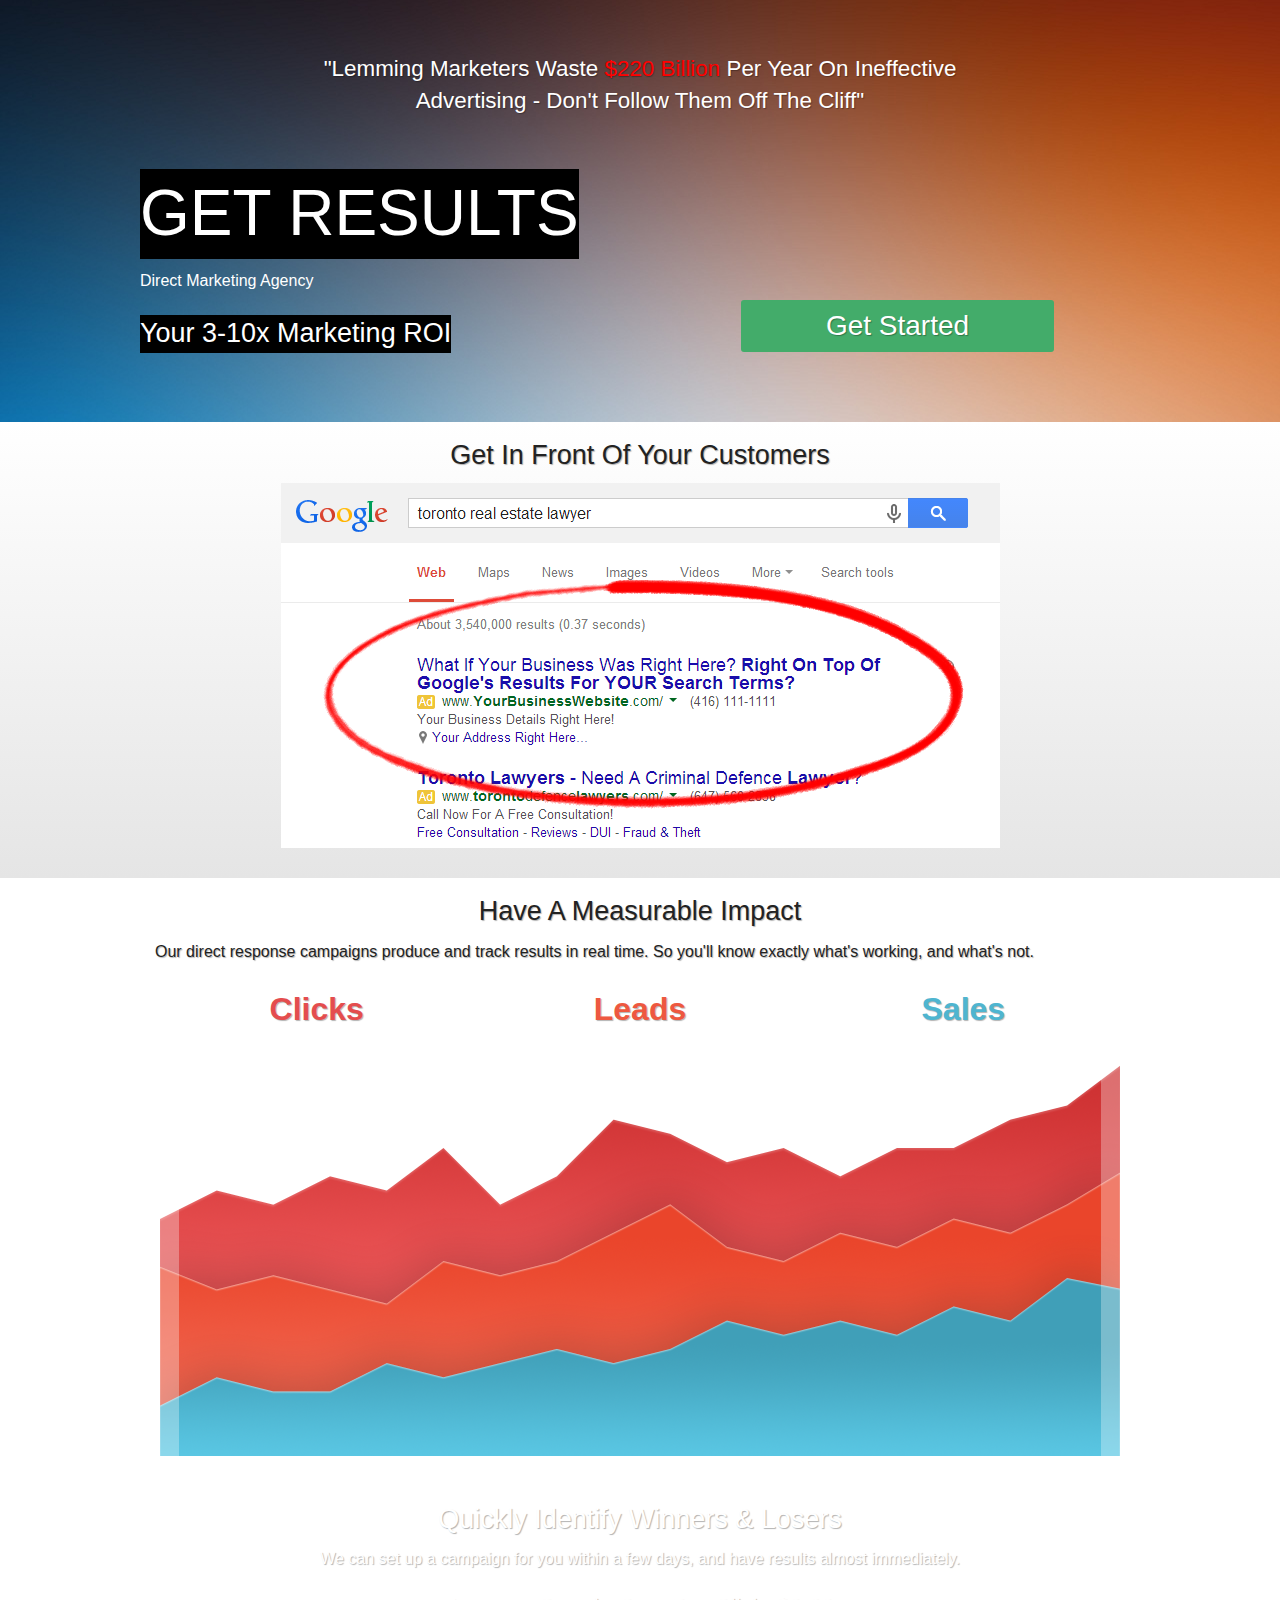
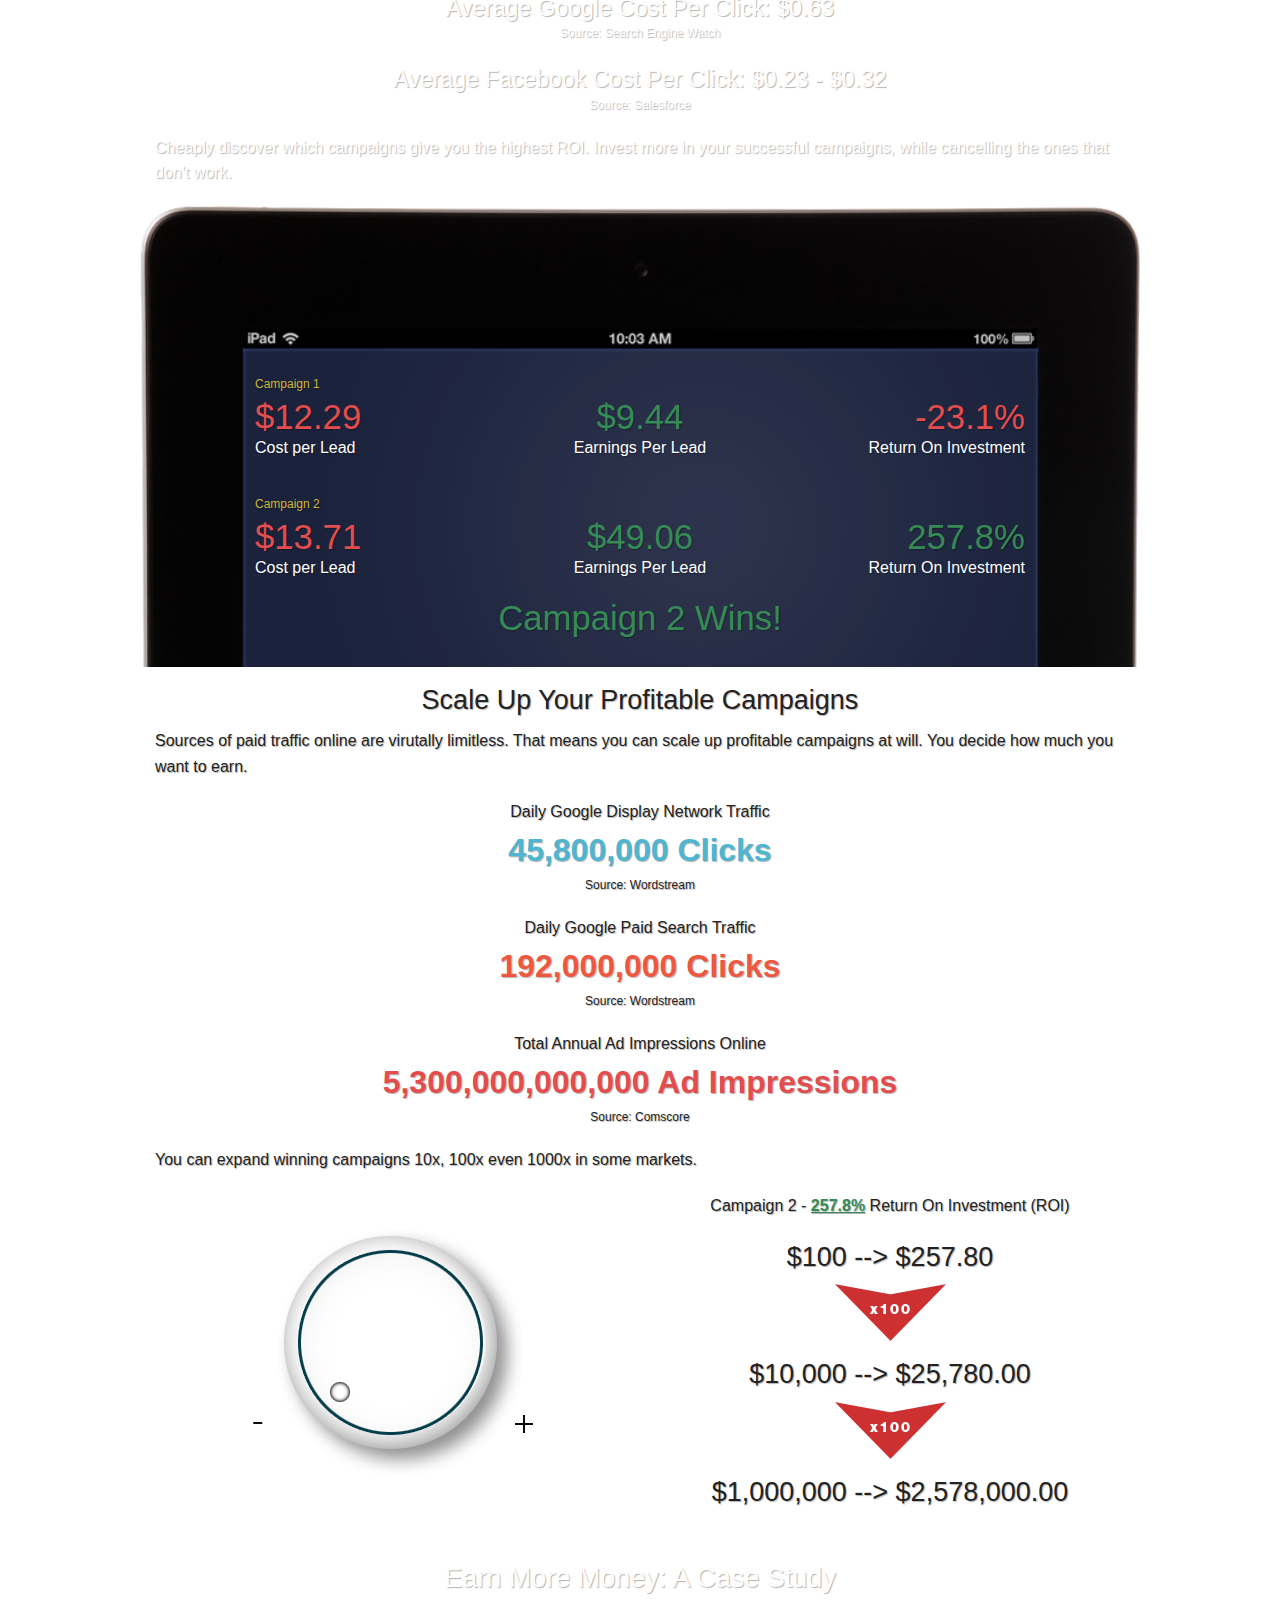
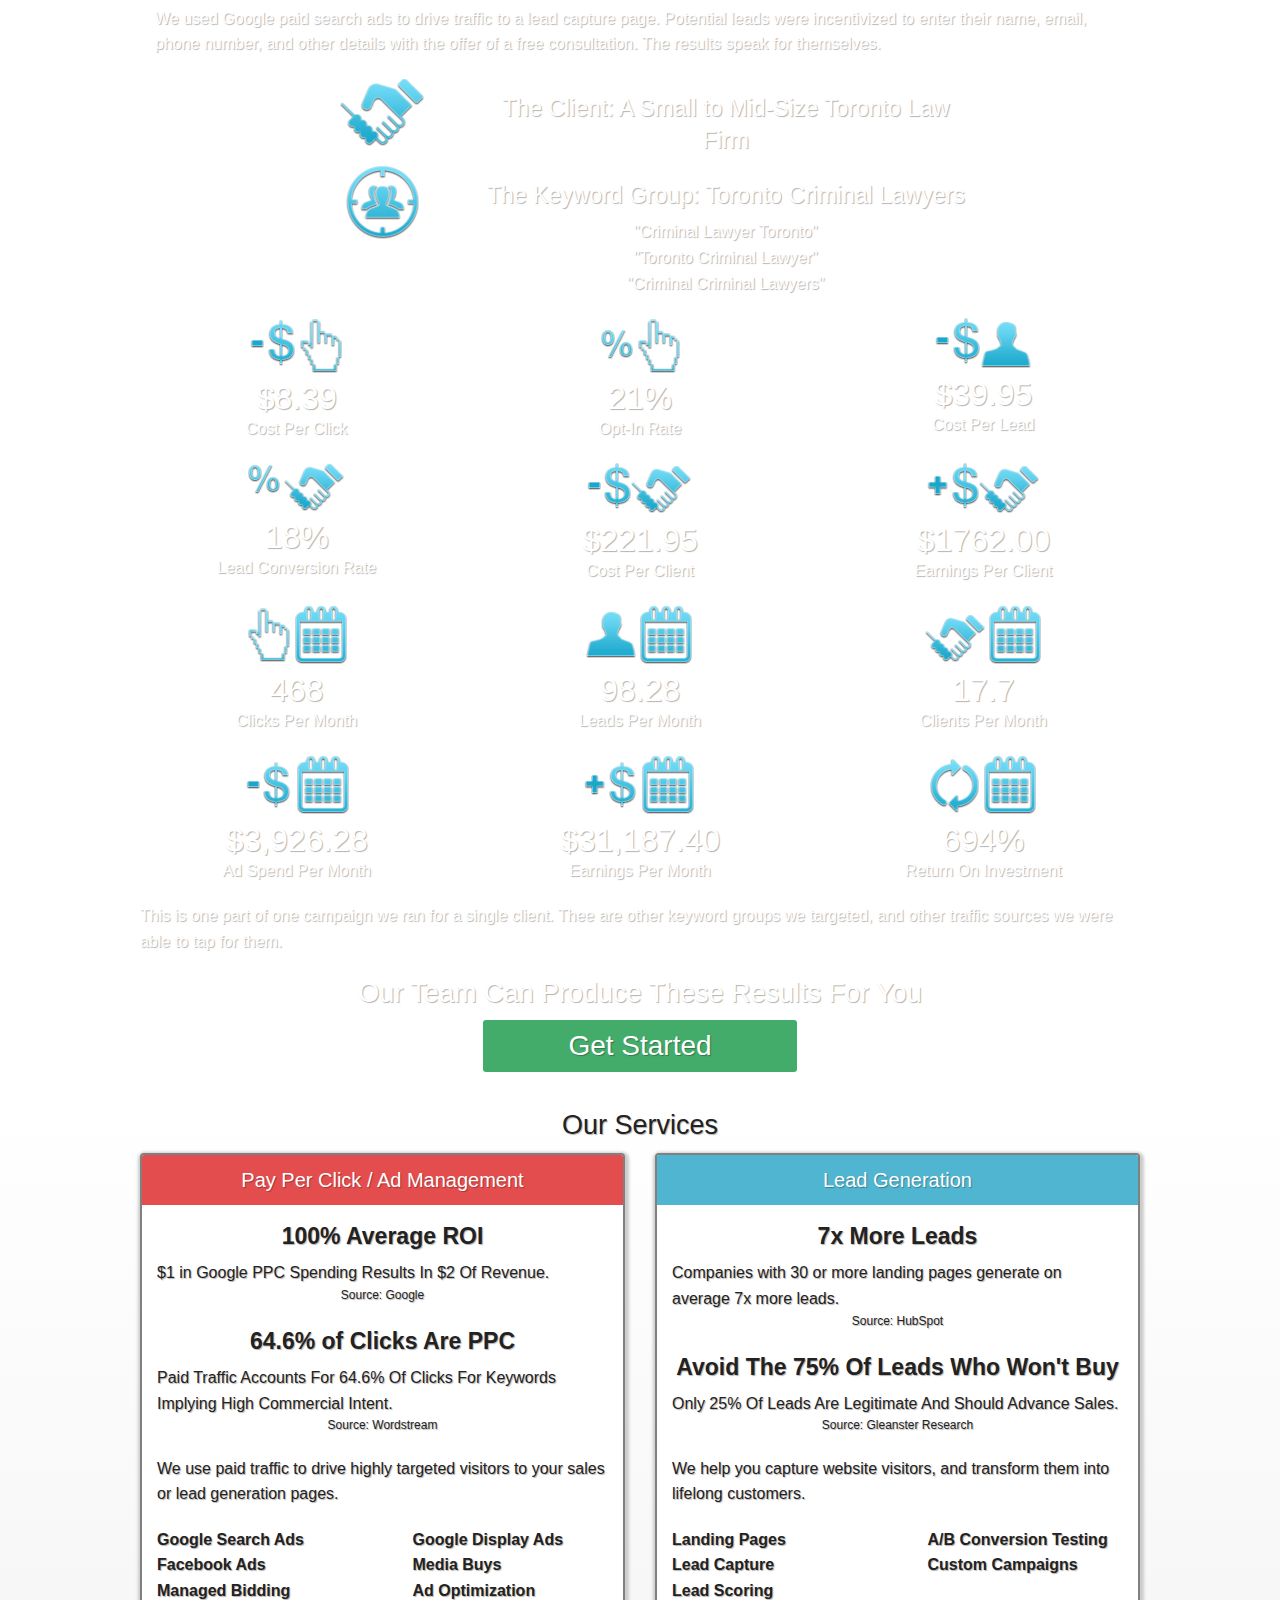
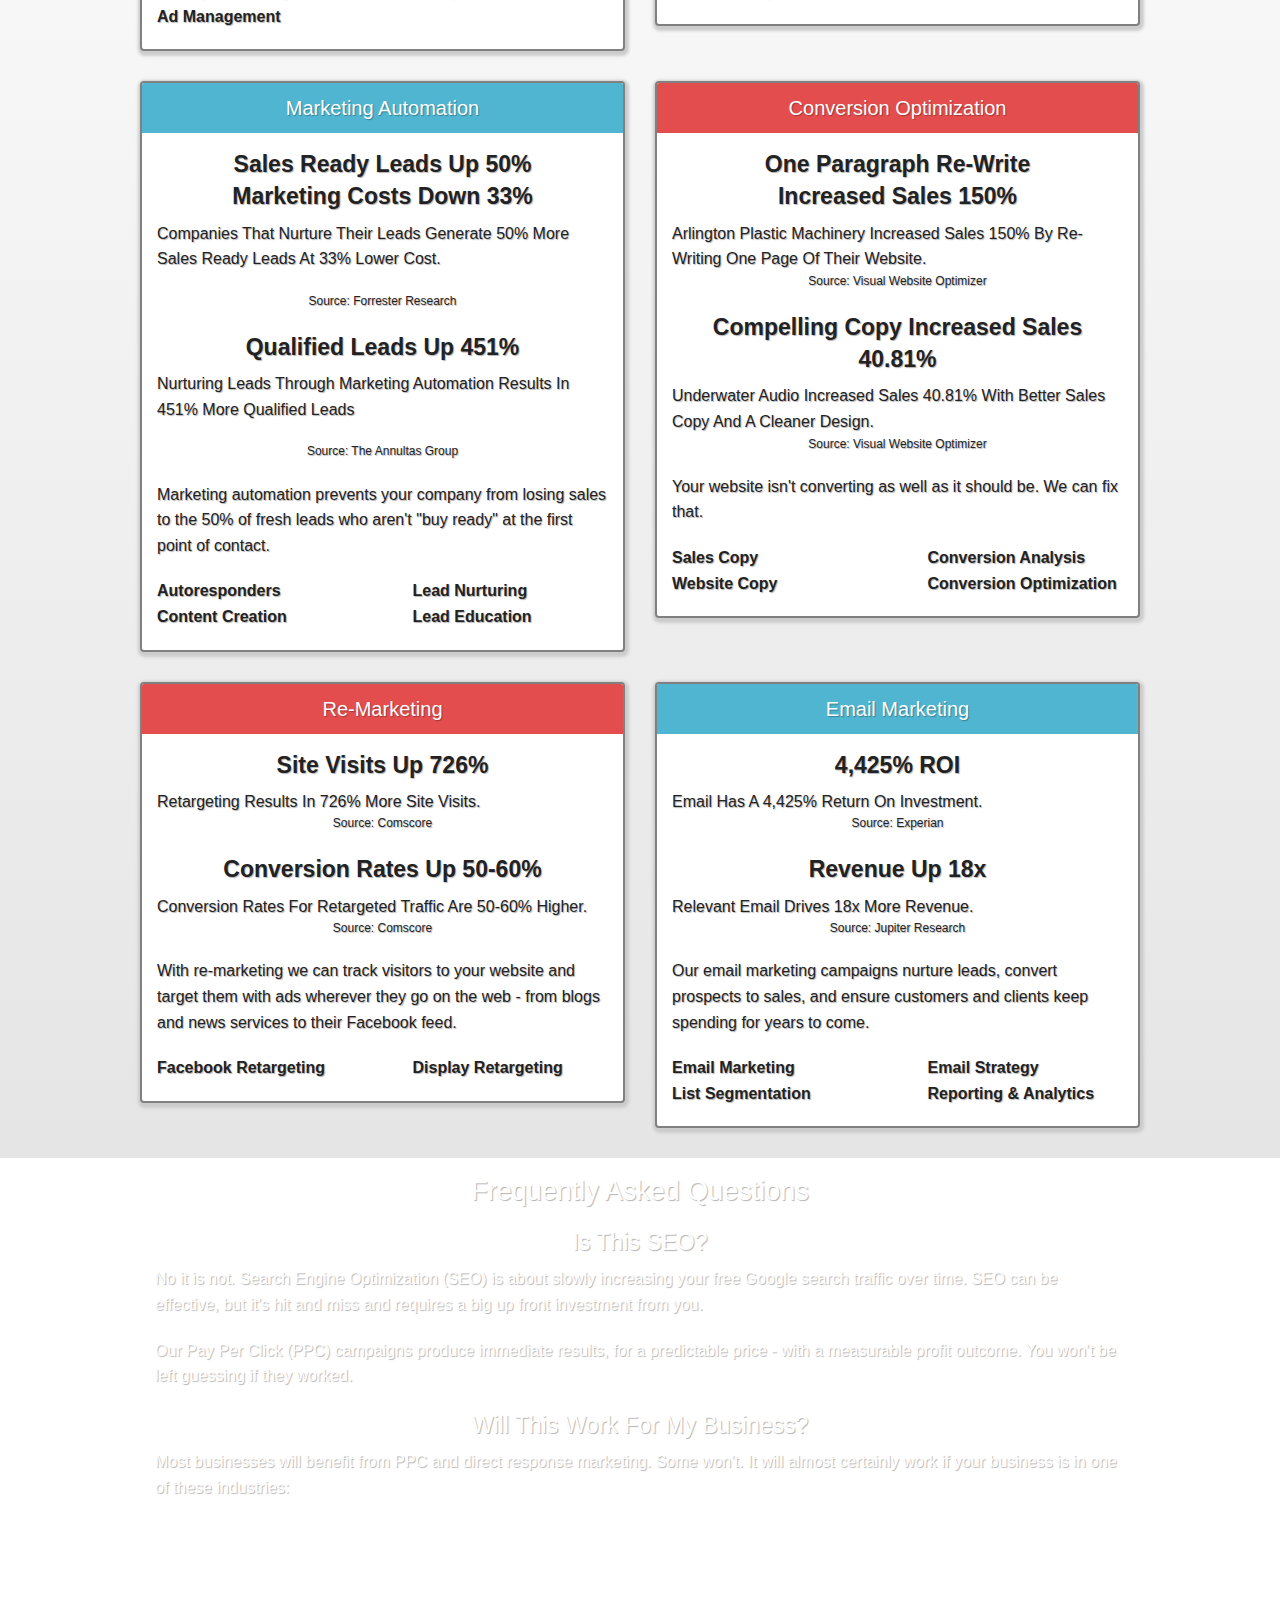
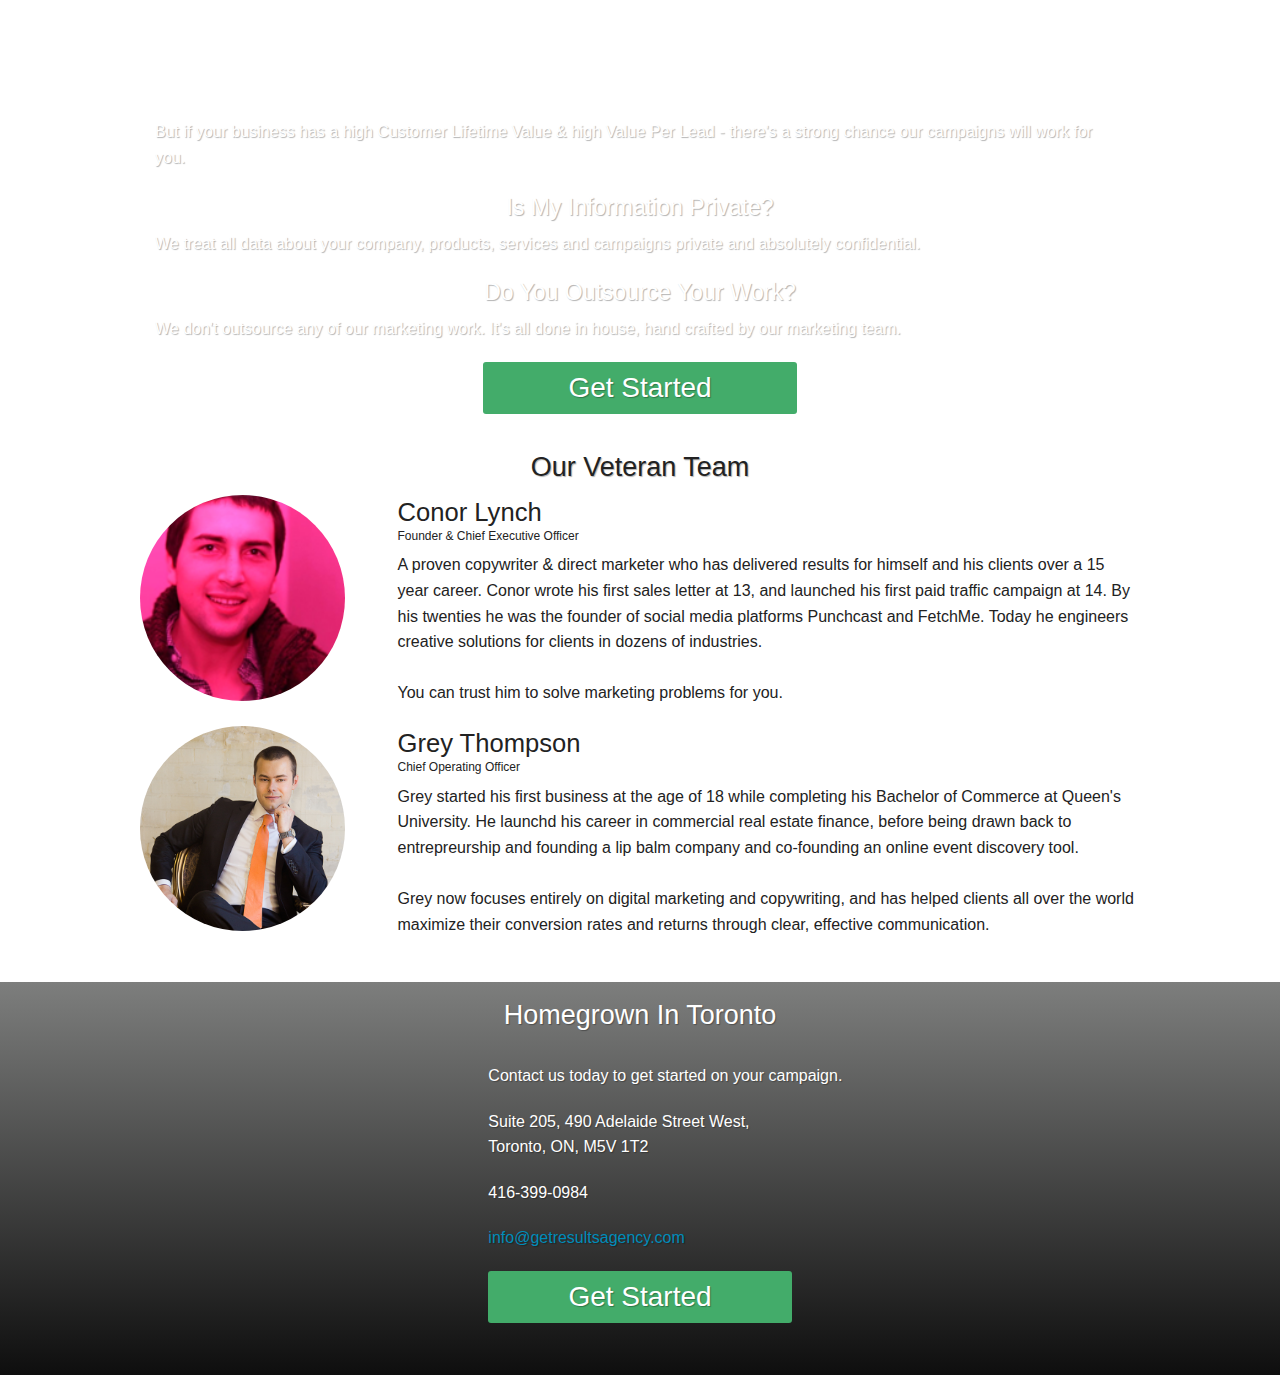
==== index.html @ 1b72493b "Removal of unneeded img files and minor styling" ====
<!DOCTYPE html>
<!--[if IE 9]><html class="lt-ie10" lang="en" > <![endif]-->
<html class="no-js" lang="en" >

<head>
  <meta charset="utf-8">
  <meta name="viewport" content="width=device-width, initial-scale=1.0">
  <title>Direct Marketing Agency | Get Results</title>

  <link rel="stylesheet" href="css/normalize.css">
  <link rel="stylesheet" href="css/foundation.css">
  <link rel="stylesheet" href="css/app.css">

  <script src="js/vendor/modernizr.js"></script>

</head>
<body>

  <!-- Header Start -->
  <header id="header-bg">

    <div class="row">
      <div class="row">
        <div class="medium-9 medium-centered columns">
          <h5 class="text-center white-copy pre-head-copy">"Lemming Marketers Waste <span class="header-highlight">$220 Billion</span> Per Year On Ineffective Advertising - Don't Follow Them Off The Cliff"</h5>
        </div>
      </div>
      <div class="row">
        <div class="medium-12 columns">
          <h1 class="head-title white-copy">GET RESULTS</h1>
        </div>
      </div>
      <div class="row">
        <div class="medium-12 columns">
          <h6 class="white-copy">Direct Marketing Agency</h6>
        </div>
      </div>
      <div class="row">
        <div class="medium-5 small-centered medium-uncentered columns">
          <h3 class="head-subtitle">Your 3-10x Marketing ROI</h3>
        </div>
        <div class="medium-4 medium-offset-2 columns end">
          <a href="#" class="button success radius expand" id="gs-button"<>Get Started</a>
        </div>
      </div>
    </div>

  </header>
  <!-- Header END -->

  <!-- Get In Front Section Start -->
  <section id="in-front-bg">
    <div class="row"
      <div class="medium-12 columns">
        <div class="row">
          <div class="medium-12 columns">
            <h3 class="text-center">Get In Front Of Your Customers</h3>
          </div>
        </div>
        <div class="row">
          <div class="small-11 medium-12 small-centered columns">
            <img class="center-img" src="img/asset1.png">
          </div>
        </div>
      </div>
    </div>
  </section>
  <!-- Get In Front Section END -->

  <!-- Measurable Impact Section Start -->
  <section id="impact">
    <div class="row">
      <div class="medium-12 columns">
        <div class="row">
          <div class="medium-12 columns">
            <h3 class="text-center">Have A Measurable Impact</h3>
            <p>Our direct response campaigns produce and track results in real time. So you'll know exactly what's working, and what's not.</p>
          </div>
        </div>
        <div class="row">
          <div class="small-12 columns">
            <div class="small-4 columns">
              <p class="clicks-copy text-center">Clicks</p>
            </div>
            <div class="small-4 columns">
              <p class="leads-copy text-center">Leads</p>
            </div>
            <div class="small-4 columns">
              <p class="sales-copy text-center">Sales</p>
            </div>
          </div>
        </div>
        <div class="row">
          <div class="medium-12 columns">
            <img class="center-img" src="img/asset2.png">
          </div>
        </div>
      </div>
    </div>
  </section>
  <!-- Measurable Impact Section END -->

  <!-- Winners & Losers Section Start -->
  <section id="winners-losers">
    <div class="row">
      <div class="medium-12 columns">
        <div class="row">
          <div class="medium-12 columns">
            <h3 class="text-center white-copy">Quickly Identify Winners &amp; Losers</h3>
            <p class="text-center white-copy">We can set up a campaign for you within a few days, and have results almost immediately.</p>

            <h4 class="text-center white-copy no-bot-margin">Average Google Cost Per Click: $0.63</h4>
            <p class="text-center white-copy source">Source: Search Engine Watch</p>

            <h4 class="text-center white-copy no-bot-margin">Average Facebook Cost Per Click: $0.23 - $0.32</h4>
            <p class="text-center white-copy source">Source: Salesforce</p>

            <p class="white-copy">Cheaply discover which campaigns give you the highest ROI. Invest more in your successful campaigns, while cancelling the ones that don't work.</p>
          </div>
        </div>
        <!-- iPad Image Section Start -->
        <div class="row">
          <div class="medium-12 small-centered columns" id="ipad-bg">

            <div class="ipad-copy-wrapper">
              <div class="row">
                <h4>Campaign 1</h4>
                <div class="row">
                  <div class="small-4 columns">
                    <p class="campaign-number-red">$12.29</p>
                    <p class="campaign-desc">Cost per Lead</p>
                  </div>
                  <div class="small-4 columns text-center">
                    <p class="campaign-number-green">$9.44</p>
                    <p class="campaign-desc">Earnings Per Lead</p>
                  </div>
                  <div class="small-4 columns text-right">
                    <p class="campaign-number-red">-23.1%</p>
                    <p class="campaign-desc">Return On Investment</p>
                  </div>
                </div>
              </div>
              <div class="row">
                <h4>Campaign 2</h4>
                <div class="row">
                  <div class="small-4 columns">
                    <p class="campaign-number-red">$13.71</p>
                    <p class="campaign-desc">Cost per Lead</p>
                  </div>
                  <div class="small-4 columns text-center">
                    <p class="campaign-number-green">$49.06</p>
                    <p class="campaign-desc">Earnings Per Lead</p>
                  </div>
                  <div class="small-4 columns text-right">
                    <p class="campaign-number-green">257.8%</p>
                    <p class="campaign-desc">Return On Investment</p>
                  </div>
                </div>
              </div>
            </div>
            <div class="row text-center">
              <div class="medium-12 columns">
                <h3 class="campaign-win">Campaign 2 Wins!</h3>
              </div>
            </div>

          </div>
        <!-- iPad Image Section END -->
      </div>
    </div>
  </section>
  <!-- Winners & Losers Section END -->

  <!-- Scale Up Section Start -->
  <section id="scale-up">
    <div class="row">
      <div class="medium-12 columns">
        <h3 class="text-center">Scale Up Your Profitable Campaigns</h3>
        <p>Sources of paid traffic online are virutally limitless. That means you can scale up profitable campaigns at will. You decide how much you want to earn.</p>

        <p class="text-center no-bot-margin">Daily Google Display Network Traffic</p>
        <p class="text-center sales-copy no-bot-margin">45,800,000 Clicks</p>
        <p class="text-center source">Source: Wordstream</p>

        <p class="text-center no-bot-margin">Daily Google Paid Search Traffic</p>
        <p class="text-center leads-copy no-bot-margin">192,000,000 Clicks</p>
        <p class="text-center source">Source: Wordstream</p>

        <p class="text-center no-bot-margin">Total Annual Ad Impressions Online</p>
        <p class="text-center clicks-copy no-bot-margin">5,300,000,000,000 Ad Impressions</p>
        <p class="text-center source">Source: Comscore</p>

        <p>You can expand winning campaigns 10x, 100x even 1000x in some markets.</p>

        <div class="row">
          <div class="medium-6 hide-for-small-down columns text-center">
            <img src="img/asset5.png">
          </div>
          <div class="small-12 medium-6 columns text-center">
            <p>Campaign 2 - <span class="green-highlight">257.8%</span> Return On Investment (ROI)</p>

            <h3>$100 --> $257.80</h3>
            <img src="img/asset4.png">
            <h3>$10,000 --> $25,780.00</h3>
            <img src="img/asset4.png">
            <h3>$1,000,000 --> $2,578,000.00</h3>
          </div>
        </div>
      </div>
    </div>
  </section>
  <!-- Scale Up Section END -->

  <!-- Case Study Section Start -->
  <section id="case-study">
    <div class="row">
      <div class="medium-12 columns">
        <h3 class="text-center white-copy">Earn More Money: A Case Study</h3>
        <p class="white-copy">We used Google paid search ads to drive traffic to a lead capture page. Potential leads were incentivized to enter their name, email, phone number, and other details with the offer of a free consultation. The results speak for themselves.</p>
      </div>
        <div class="row text-center">
          <div class="medium-12 medium-centered columns">

            <div class="row">
              <div class="medium-8 medium-offset-2 columns">
                <div class="row">
                  <div class="medium-3 columns">
                    <img src="img/casestudyicons/csasset1.png">
                  </div>
                  <div class="medium-9 columns">
                    <h4 class="white-copy">The Client: A Small to Mid-Size Toronto Law Firm</h4>
                  </div>
                </div>

                <div class="row">
                  <div class="medium-3 columns">
                    <img src="img/casestudyicons/csasset2.png">
                  </div>
                  <div class="medium-9 columns">
                    <h4 class="white-copy">The Keyword Group: Toronto Criminal Lawyers</h4>
                    <p class="white-copy">"Criminal Lawyer Toronto"
                    <br>"Toronto Criminal Lawyer"
                    <br>"Criminal Criminal Lawyers"</p>
                  </div>
                </div>
              </div>
            </div>

            <div class="row">
              <div class="small-4 columns">
                <img src="img/casestudyicons/csasset3.png">
                <p class="case-figure">$8.39</p>
                <p class="case-figure-desc">Cost Per Click</p>
              </div>
              <div class="small-4 columns">
                <img src="img/casestudyicons/csasset4.png">
                <p class="case-figure">21%</p>
                <p class="case-figure-desc">Opt-In Rate</p>
              </div>
              <div class="small-4 columns">
                <img src="img/casestudyicons/csasset5.png">
                <p class="case-figure">$39.95</p>
                <p class="case-figure-desc">Cost Per Lead</p>
              </div>
            </div>

            <div class="row">
              <div class="small-4 columns">
                <img src="img/casestudyicons/csasset6.png">
                <p class="case-figure">18%</p>
                <p class="case-figure-desc">Lead Conversion Rate</p>
              </div>
              <div class="small-4 columns">
                <img src="img/casestudyicons/csasset7.png">
                <p class="case-figure">$221.95</p>
                <p class="case-figure-desc">Cost Per Client</p>
              </div>
              <div class="small-4 columns">
                <img src="img/casestudyicons/csasset8.png">
                <p class="case-figure">$1762.00</p>
                <p class="case-figure-desc">Earnings Per Client</p>
              </div>
            </div>

            <div class="row">
              <div class="small-4 columns">
                <img src="img/casestudyicons/csasset9.png">
                <p class="case-figure">468</p>
                <p class="case-figure-desc">Clicks Per Month</p>
              </div>
              <div class="small-4 columns">
                <img src="img/casestudyicons/csasset10.png">
                <p class="case-figure">98.28</p>
                <p class="case-figure-desc">Leads Per Month</p>
              </div>
              <div class="small-4 columns">
                <img src="img/casestudyicons/csasset11.png">
                <p class="case-figure">17.7</p>
                <p class="case-figure-desc">Clients Per Month</p>
              </div>
            </div>

            <div class="row">
              <div class="small-4 columns">
                <img src="img/casestudyicons/csasset12.png">
                <p class="case-figure">$3,926.28</p>
                <p class="case-figure-desc">Ad Spend Per Month</p>
              </div>
              <div class="small-4 columns">
                <img src="img/casestudyicons/csasset13.png">
                <p class="case-figure">$31,187.40</p>
                <p class="case-figure-desc">Earnings Per Month</p>
              </div>
              <div class="small-4 columns">
                <img src="img/casestudyicons/csasset14.png">
                <p class="case-figure">694%</p>
                <p class="case-figure-desc">Return On Investment</p>
              </div>
            </div>

          </div>
        </div>

        <div class="row">
          <div class="medium-12 columns">
            <p class="white-copy">This is one part of one campaign we ran for a single client. Thee are other keyword groups we targeted, and other traffic sources we were able to tap for them.</p>

            <h3 class="text-center white-copy">Our Team Can Produce These Results For You</h3>

            <div class="row">
              <div class="small-4 small-centered columns">
                <a href="#" class="button success expand radius" id="gs-button">Get Started</a>
              </div>
            </div>

          </div>
        </div>
    </div>
  </section>
  <!-- Case Study Section END -->

  <!-- Our Services Start -->
  <section id="our-services">
    <div class="row">
      <div class="row">
        <div class="medium-12 columns text-center">
          <h3>Our Services</h3>
        </div>
      </div>

      <div class="row">

        <div class="medium-6 columns">
          <div class="services-box">
            <div class="os-head-red text-center">
              <p>Pay Per Click / Ad Management</p>
            </div>
            <h4 class="text-center bold">100% Average ROI</h4>
            <p class="no-bot-margin">$1 in Google PPC Spending Results In $2 Of Revenue.</p>
            <p class="text-center source">Source: Google</p>

            <h4 class="text-center bold">64.6% of Clicks Are PPC</h4>
            <p class="no-bot-margin">Paid Traffic Accounts For 64.6% Of Clicks For Keywords Implying High Commercial Intent.</p>
            <p class="text-center source">Source: Wordstream</p>

            <p>We use paid traffic to drive highly targeted visitors to your sales or lead generation pages.</p>

            <div class="row">
              <div class="medium-6 columns">
                <p class="bold">Google Search Ads<br>
                  Facebook Ads<br>
                  Managed Bidding<br>
                  Ad Management
                </p>
              </div>
              <div class="medium-6 columns">
                <p class="bold">Google Display Ads<br>
                  Media Buys<br>
                  Ad Optimization
                </p>
              </div>
            </div>
          </div>
        </div>

        <div class="medium-6 columns">
          <div class="services-box">
            <div class="os-head-blue text-center">
              <p>Lead Generation</p>
            </div>
            <h4 class="text-center bold">7x More Leads</h4>
            <p class="no-bot-margin">Companies with 30 or more landing pages generate on average 7x more leads.</p>
            <p class="text-center source">Source: HubSpot</p>

            <h4 class="text-center bold">Avoid The 75% Of Leads Who Won't Buy</h4>
            <p class="no-bot-margin">Only 25% Of Leads Are Legitimate And Should Advance Sales.</p>
            <p class="text-center source">Source: Gleanster Research</p>

            <p>We help you capture website visitors, and transform them into lifelong customers.</p>

            <div class="row">
              <div class="medium-6 columns">
                <p class="bold">Landing Pages<br>
                  Lead Capture<br>
                  Lead Scoring
                </p>
              </div>
              <div class="medium-6 columns">
                <p class="bold">A/B Conversion Testing<br>
                  Custom Campaigns
                </p>
              </div>
            </div>
          </div>
        </div>

      </div>

      <div class="row">

        <div class="medium-6 columns">
          <div class="services-box">
            <div class="os-head-blue text-center">
              <p>Marketing Automation</p>
            </div>
            <h4 class="text-center bold">Sales Ready Leads Up 50%<br>Marketing Costs Down 33%</h4>
            <p>Companies That Nurture Their Leads Generate 50% More Sales Ready Leads At 33% Lower Cost.</p>
            <p class="text-center source">Source: Forrester Research</p>

            <h4 class="text-center bold">Qualified Leads Up 451%</h4>
            <p>Nurturing Leads Through Marketing Automation Results In 451% More Qualified Leads</p>
            <p class="text-center source">Source: The Annultas Group</p>

            <p>Marketing automation prevents your company from losing sales to the 50% of fresh leads who aren't "buy ready" at the first point of contact.</p>

            <div class="row">
              <div class="medium-6 columns">
                <p class="bold">Autoresponders<br>
                  Content Creation
                </p>
              </div>
              <div class="medium-6 columns">
                <p class="bold">Lead Nurturing<br>
                  Lead Education
                </p>
              </div>
            </div>
          </div>
        </div>

        <div class="medium-6 columns">
          <div class="services-box">
            <div class="os-head-red text-center">
              <p>Conversion Optimization</p>
            </div>
            <h4 class="text-center bold">One Paragraph Re-Write<br>Increased Sales 150%</h4>
            <p class="no-bot-margin">Arlington Plastic Machinery Increased Sales 150% By Re-Writing One Page Of Their Website.</p>
            <p class="text-center source">Source: Visual Website Optimizer</p>

            <h4 class="text-center bold">Compelling Copy Increased Sales 40.81%</h4>
            <p class="no-bot-margin">Underwater Audio Increased Sales 40.81% With Better Sales Copy And A Cleaner Design.</p>
            <p class="text-center source">Source: Visual Website Optimizer</p>

            <p>Your website isn't converting as well as it should be. We can fix that.</p>

            <div class="row">
              <div class="medium-6 columns">
                <p class="bold">Sales Copy<br>
                  Website Copy
                </p>
              </div>
              <div class="medium-6 columns">
                <p class="bold">Conversion Analysis<br>
                  Conversion Optimization
                </p>
              </div>
            </div>
          </div>
        </div>

      </div>

      <div class="row">

        <div class="medium-6 columns">
          <div class="services-box">
            <div class="os-head-red text-center">
              <p>Re-Marketing</p>
            </div>
            <h4 class="text-center bold">Site Visits Up 726%</h4>
            <p class="no-bot-margin">Retargeting Results In 726% More Site Visits.</p>
            <p class="text-center source">Source: Comscore</p>

            <h4 class="text-center bold">Conversion Rates Up 50-60%</h4>
            <p class="no-bot-margin">Conversion Rates For Retargeted Traffic Are 50-60% Higher.</p>
            <p class="text-center source">Source: Comscore</p>

            <p>With re-marketing we can track visitors to your website and target them with ads wherever they go on the web - from blogs and news services to their Facebook feed.</p>

            <div class="row">
              <div class="medium-6 columns">
                <p class="bold">Facebook Retargeting
                </p>
              </div>
              <div class="medium-6 columns">
                <p class="bold">Display Retargeting
                </p>
              </div>
            </div>
          </div>
        </div>


        <div class="medium-6 columns">
          <div class="services-box">
            <div class="os-head-blue text-center">
              <p>Email Marketing</p>
            </div>
            <h4 class="text-center bold">4,425% ROI</h4>
            <p class="no-bot-margin">Email Has A 4,425% Return On Investment.</p>
            <p class="text-center source">Source: Experian</p>

            <h4 class="text-center bold">Revenue Up 18x</h4>
            <p class="no-bot-margin">Relevant Email Drives 18x More Revenue.</p>
            <p class="text-center source">Source: Jupiter Research</p>

            <p>Our email marketing campaigns nurture leads, convert prospects to sales, and ensure customers and clients keep spending for years to come.</p>

            <div class="row">
              <div class="medium-6 columns">
                <p class="bold">Email Marketing<br>
                  List Segmentation
                </p>
              </div>
              <div class="medium-6 columns">
                <p class="bold">Email Strategy<br>
                  Reporting &amp; Analytics
                </p>
              </div>
            </div>
          </div>
        </div>

      </div>
    </div>
  </section>
  <!-- Our Services END -->

  <!-- FAQ Start -->
  <section id="faq">
    <div class="row">
      <div class="medium-12 columns">
        <h3 class="text-center white-copy">Frequently Asked Questions</h3>
        <h4 class="text-center white-copy">Is This SEO?</h4>
        <p class="white-copy">No it is not. Search Engine Optimization (SEO) is about slowly increasing your free Google search traffic over time. SEO can be effective, but it's hit and miss and requires a big up front investment from you.</p>

        <p class="white-copy">Our Pay Per Click (PPC) campaigns produce immediate results, for a predictable price - with a measurable profit outcome. You won't be left guessing if they worked.</p>

        <h4 class="text-center white-copy">Will This Work For My Business?</h4>
        <p class="white-copy">Most businesses will benefit from PPC and direct response marketing. Some won't. It will almost certainly work if your business is in one of these industries:</p>

        <ul class="white-copy">
          <li>Legal.</li>
          <li>Medical.</li>
          <li>Veterinary.</li>
          <li>Finance.</li>
          <li>Home services.</li>
          <li>Repair services.</li>
          <li>Plus many others.</li>
        </ul>

        <p class="white-copy">But if your business has a high Customer Lifetime Value &amp; high Value Per Lead - there's a strong chance our campaigns will work for you.</p>

        <h4 class="text-center white-copy">Is My Information Private?</h3>
        <p class="white-copy">We treat all data about your company, products, services and campaigns private and absolutely confidential.</p>

        <h4 class="text-center white-copy">Do You Outsource Your Work?</h3>
        <p class="white-copy">We don't outsource any of our marketing work. It's all done in house, hand crafted by our marketing team.</p>
      </div>
      <div class="row">
        <div class="medium-4 medium-offset-4 columns">
          <a href="#" class="button success radius expand" id="gs-button">Get Started</a>
        </div>
      </div>
    </div>
  </section>
  <!-- FAQ END -->

  <!-- Our Team Start -->
  <section id="our-team">
    <div class="row">
      <div class="medium-12 columns">
        <h3 class="text-center">Our Veteran Team</h3>
      </div>

      <div class="row">
        <div class="medium-3 columns">
          <img src="img/asset9.png">
        </div>
        <div class="medium-9 columns">
          <h4 class="team-name">Conor Lynch</h4>
          <h5 class="team-title">Founder &amp; Chief Executive Officer</h5>
          <p class="team-copy">A proven copywriter &amp; direct marketer who has delivered results for himself and his clients over a 15 year career. Conor wrote his first sales letter at 13, and launched his first paid traffic campaign at 14. By his twenties he was the founder of social media platforms Punchcast and FetchMe. Today he engineers creative solutions for clients in dozens of industries.<br><br>You can trust him to solve marketing problems for you.</p>
        </div>
      </div>
      <div class="row">
        <div class="medium-3 columns">
          <img src="img/asset7.jpg">
        </div>
        <div class="medium-9 columns">
          <h4 class="team-name">Grey Thompson</h4>
          <h5 class="team-title">Chief Operating Officer</h5>
          <p class="team-copy">Grey started his first business at the age of 18 while completing his Bachelor of Commerce at Queen's University. He launchd his career in commercial real estate finance, before being drawn back to entrepreurship and founding a lip balm company and co-founding an online event discovery tool.<br><br>Grey now focuses entirely on digital marketing and copywriting, and has helped clients all over the world maximize their conversion rates and returns through clear, effective communication.</p>
        </div>
      </div>
    </div>
  </section>
  <!-- Our Team END -->

  <!-- Contact Start -->
  <section id="contact">
    <div class="row">
      <div class="small-12 columns">
        <h3 class="text-center white-copy">Homegrown In Toronto</h3>
        <div class="row">
          <div class="medium-4 columns">
            <iframe src="https://www.google.com/maps/embed?pb=!1m18!1m12!1m3!1d2887.106462400519!2d-79.40003960000001!3d43.64595329999998!2m3!1f0!2f0!3f0!3m2!1i1024!2i768!4f13.1!3m3!1m2!1s0x882b34de807f269b%3A0x2594c93ed1f8faf4!2s490+Adelaide+St+W%2C+Toronto%2C+ON+M5V+1T2!5e0!3m2!1sen!2sca!4v1411843234696" width="100%" height="300" frameborder="0" style="border:0"></iframe>
          </div>
          <div class="medium-8 columns contact-copy white-copy">
            <p>Contact us today to get started on your campaign.</p>
            <p>Suite 205, 490 Adelaide Street West,<br>Toronto, ON, M5V 1T2 </p>
            <p>416-399-0984</p>
            <p><a href="mailto:info@getresultsagency.com">info@getresultsagency.com</a></p>
            <div class="row">
              <div class="medium-6 columns">
                <a href="#" class="button success radius expand" id="gs-button">Get Started</a>
              </div>
            </div>
          </div>
        </div>
      </div>
    </div>
  </section>
  <!-- Contact END -->

  <!-- JavaScript Plugins -->
  <script src="js/vendor/jquery.js"></script>
  <script src="js/vendor/fastclick.js"></script>
  <script src="js/foundation.min.js"></script>
  <script>
    $(document).foundation();
  </script>
</body>
</html>
---- css/app.css ----
/* Backgrounds
============================== */
#header-bg {
    background-image: url("../img/bg/bg7.jpg");
    background-position: center;
    background-attachment: fixed;
}
#in-front-bg {
  background: #ffffff; /* Old browsers */
  background: -moz-linear-gradient(top, #ffffff 0%, #e5e5e5 100%); /* FF3.6+ */
  background: -webkit-gradient(linear, left top, left bottom, color-stop(0%,#ffffff), color-stop(100%,#e5e5e5)); /* Chrome,Safari4+ */
  background: -webkit-linear-gradient(top, #ffffff 0%,#e5e5e5 100%); /* Chrome10+,Safari5.1+ */
  background: -o-linear-gradient(top, #ffffff 0%,#e5e5e5 100%); /* Opera 11.10+ */
  background: -ms-linear-gradient(top, #ffffff 0%,#e5e5e5 100%); /* IE10+ */
  background: linear-gradient(to bottom, #ffffff 0%,#e5e5e5 100%); /* W3C */
  filter: progid:DXImageTransform.Microsoft.gradient( startColorstr='#ffffff', endColorstr='#e5e5e5',GradientType=0 ); /* IE6-9 */
}
#impact {
  /* white bg */
}
#winners-losers {
  background-image: url("../img/bg/bg5.jpg");
  background-position: center;
  background-attachment: fixed;
}
#scale-up {
  /* white bg */
  padding-bottom: 25px;
}
#case-study {
  background-image: url("../img/bg/bg8.jpg");
  background-position: center;
  background-attachment: fixed;
}
#our-services {
  background: #ffffff; /* Old browsers */
  background: -moz-linear-gradient(top, #ffffff 0%, #e5e5e5 100%); /* FF3.6+ */
  background: -webkit-gradient(linear, left top, left bottom, color-stop(0%,#ffffff), color-stop(100%,#e5e5e5)); /* Chrome,Safari4+ */
  background: -webkit-linear-gradient(top, #ffffff 0%,#e5e5e5 100%); /* Chrome10+,Safari5.1+ */
  background: -o-linear-gradient(top, #ffffff 0%,#e5e5e5 100%); /* Opera 11.10+ */
  background: -ms-linear-gradient(top, #ffffff 0%,#e5e5e5 100%); /* IE10+ */
  background: linear-gradient(to bottom, #ffffff 0%,#e5e5e5 100%); /* W3C */
  filter: progid:DXImageTransform.Microsoft.gradient( startColorstr='#ffffff', endColorstr='#e5e5e5',GradientType=0 ); /* IE6-9 */
}
#faq {
  background-image: url("../img/bg/bg11.jpg");
  /*background-position: center;*/
  background-attachment: fixed;
}
#our-team {
  /* white bg */
  padding-bottom: 25px;
}
#contact {
  background: #7d7e7d; /* Old browsers */
  background: -moz-linear-gradient(top,  #7d7e7d 0%, #0e0e0e 100%); /* FF3.6+ */
  background: -webkit-gradient(linear, left top, left bottom, color-stop(0%,#7d7e7d), color-stop(100%,#0e0e0e)); /* Chrome,Safari4+ */
  background: -webkit-linear-gradient(top,  #7d7e7d 0%,#0e0e0e 100%); /* Chrome10+,Safari5.1+ */
  background: -o-linear-gradient(top,  #7d7e7d 0%,#0e0e0e 100%); /* Opera 11.10+ */
  background: -ms-linear-gradient(top,  #7d7e7d 0%,#0e0e0e 100%); /* IE10+ */
  background: linear-gradient(to bottom,  #7d7e7d 0%,#0e0e0e 100%); /* W3C */
  filter: progid:DXImageTransform.Microsoft.gradient( startColorstr='#7d7e7d', endColorstr='#0e0e0e',GradientType=0 ); /* IE6-9 */
  padding-bottom: 25px;

}

/* Layout
============================== */
body p {
  font-weight: 200;
  text-shadow: 1px 1px 1px rgba(0,0,0,0.3);
}
body h3,
body h4 {
  font-weight: 100;
  margin-top: 15px;
  text-shadow: 1px 1px 1px rgba(0,0,0,0.3);
}
header {
  padding: 50px 0 50px 0;
}
section {
  /* For drop shadows? */
}
#gs-button {
  font-size: 1.75rem;
  font-weight: 200;
  padding-top: 10px;
  padding-bottom: 10px;
  text-shadow: 1px 1px 1px rgba(0,0,0,0.3);
}
.pre-head-copy {
  font-size: 1.4rem;
  font-weight: 400;
  margin-bottom: 50px;
  text-shadow: 1px 1px 1px rgba(0,0,0,0.3);

}
.header-highlight {
  color: red;
}
.white-copy {
  color: white;
}
.no-bot-margin {
  margin-bottom: 0;
}
.head-title {
  display: inline-block;
  font-size: 4rem;
  background-color: black;
}
.head-subtitle {
  display: inline-block;
  color: white;
  background-color: black;
}
.center-img {
  display: block;
  margin-left: auto;
  margin-right: auto;
  margin-bottom: 30px;
}
.clicks-copy {
  color: #e44d4e;
  font-size: 2em;
  font-weight: bold;
}
.leads-copy {
  color: #ee5840;
  font-size: 2em;
  font-weight: bold;
}
.sales-copy {
  color: #4fb5d0;
  font-size: 2em;
  font-weight: bold;
}
#ipad-bg {
  background-image: url(../img/asset3.png);
  background-size: 100%;
  background-repeat: no-repeat;
  color: white;
}
.ipad-copy-wrapper {
  padding: 155px 115px 0 115px;
}
#ipad-bg h4 {
  color: #cfb53b;
  font-size: 0.75em;
  margin-bottom: 5px;
}
.campaign-number-red {
  font-size: 2.17em;
  color: #e44d4e;
  margin-top: -8px;
  margin-bottom: -10px;
}
.campaign-number-green {
  font-size: 2.17em;
  color: #368a55;
  margin-top: -8px;
  margin-bottom: -10px;
}
.campaign-win {
  font-size: 2.17em;
  color: #368a55;
  margin-bottom: 25px;
  margin-top: -7px;
}
.green-highlight {
  color: #368a55;
  font-weight: 600;
  text-decoration: underline;
}
.case-figure {
  color: white;
  font-size: 2rem;
  font-weight: 500;
  margin-bottom: 0;
}
.case-figure-desc {
  color: white;
  margin-top: -8px;
}
.services-box {
  border: 2px solid gray;
  border-radius: 4px;
  padding: 0;
  margin-bottom: 30px;
  background: white;
  -webkit-box-shadow: 1px 2px 3px 3px #ccc;  /* Safari 3-4, iOS 4.0.2 - 4.2, Android 2.3+ */
  -moz-box-shadow:    1px 2px 3px 3px #ccc;  /* Firefox 3.5 - 3.6 */
  box-shadow:         1px 2px 3px 3px #ccc;  /* Opera 10.5, IE 9, Firefox 4+, Chrome 6+, iOS 5 */
}
.services-box .os-head-red,
.services-box .os-head-blue {
  border-radius: 2px 2px 0 0;
  height: 50px;
  color: white;
}
.services-box .os-head-red p,
.services-box .os-head-blue p {
  margin-bottom: 0;
  line-height: 50px;
  font-size: 1.25rem;
  font-weight: 100;
}
.services-box h4,
.services-box p {
  padding-left: 0.9375rem;
  padding-right: 0.9375rem;
}
.os-head-red {
  background-color: #e44d4e;
  padding: 0;
}

.os-head-blue {
  background-color: #4fb5d0;
  padding: 0;
}
.bold {
  font-weight: bold;
}
.source {
  font-size: 0.75rem;
}
#our-team img {
  border-radius: 100%;
  width: 90%;
}
.team-name{
  font-weight: 100;
  font-size: 1.6rem;
  text-shadow: none;
  margin: 0;
}
.team-title {
  font-weight: 500;
  text-shadow: none;
  font-size: 0.75rem;
  margin-top: -3px;
}
.team-copy {
  text-shadow: none;
}
.contact-copy {
  margin-top: 20px;
}

/* Icons
============================== */

/* Media Queries
============================== */
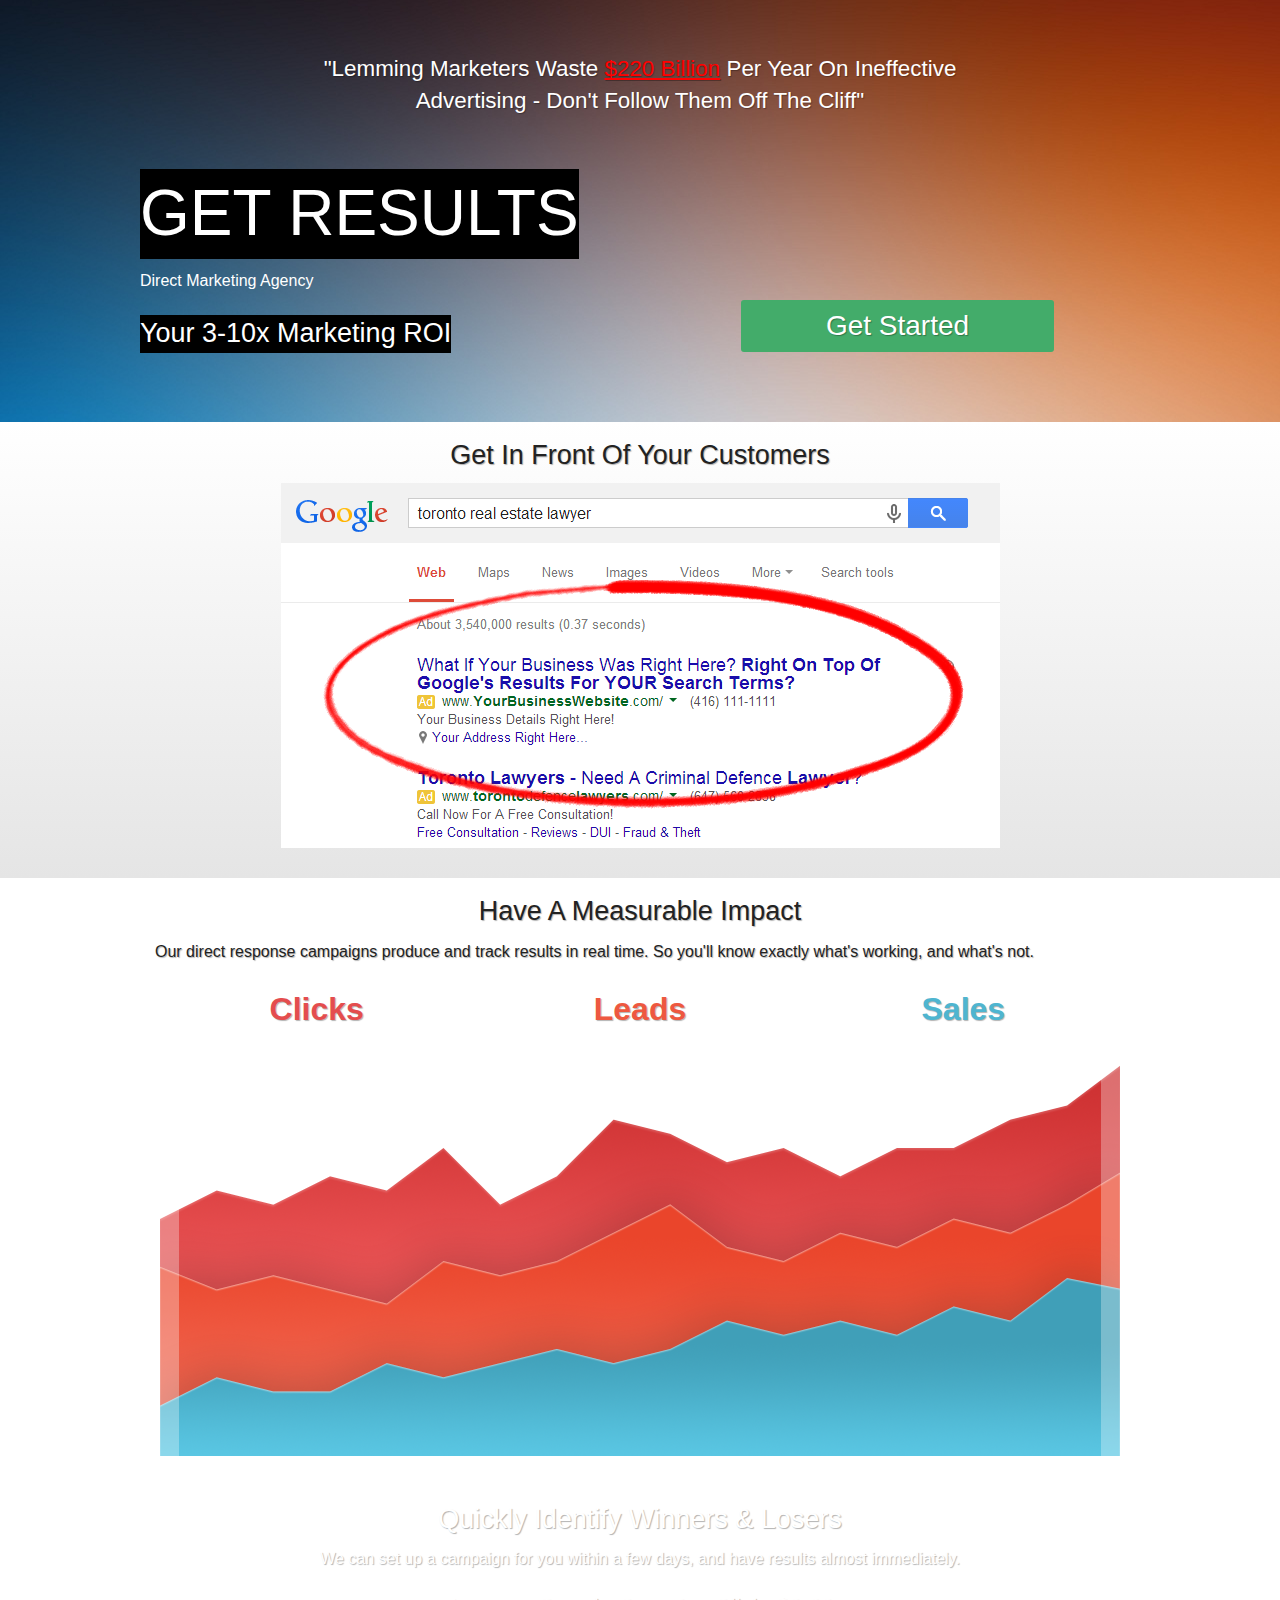
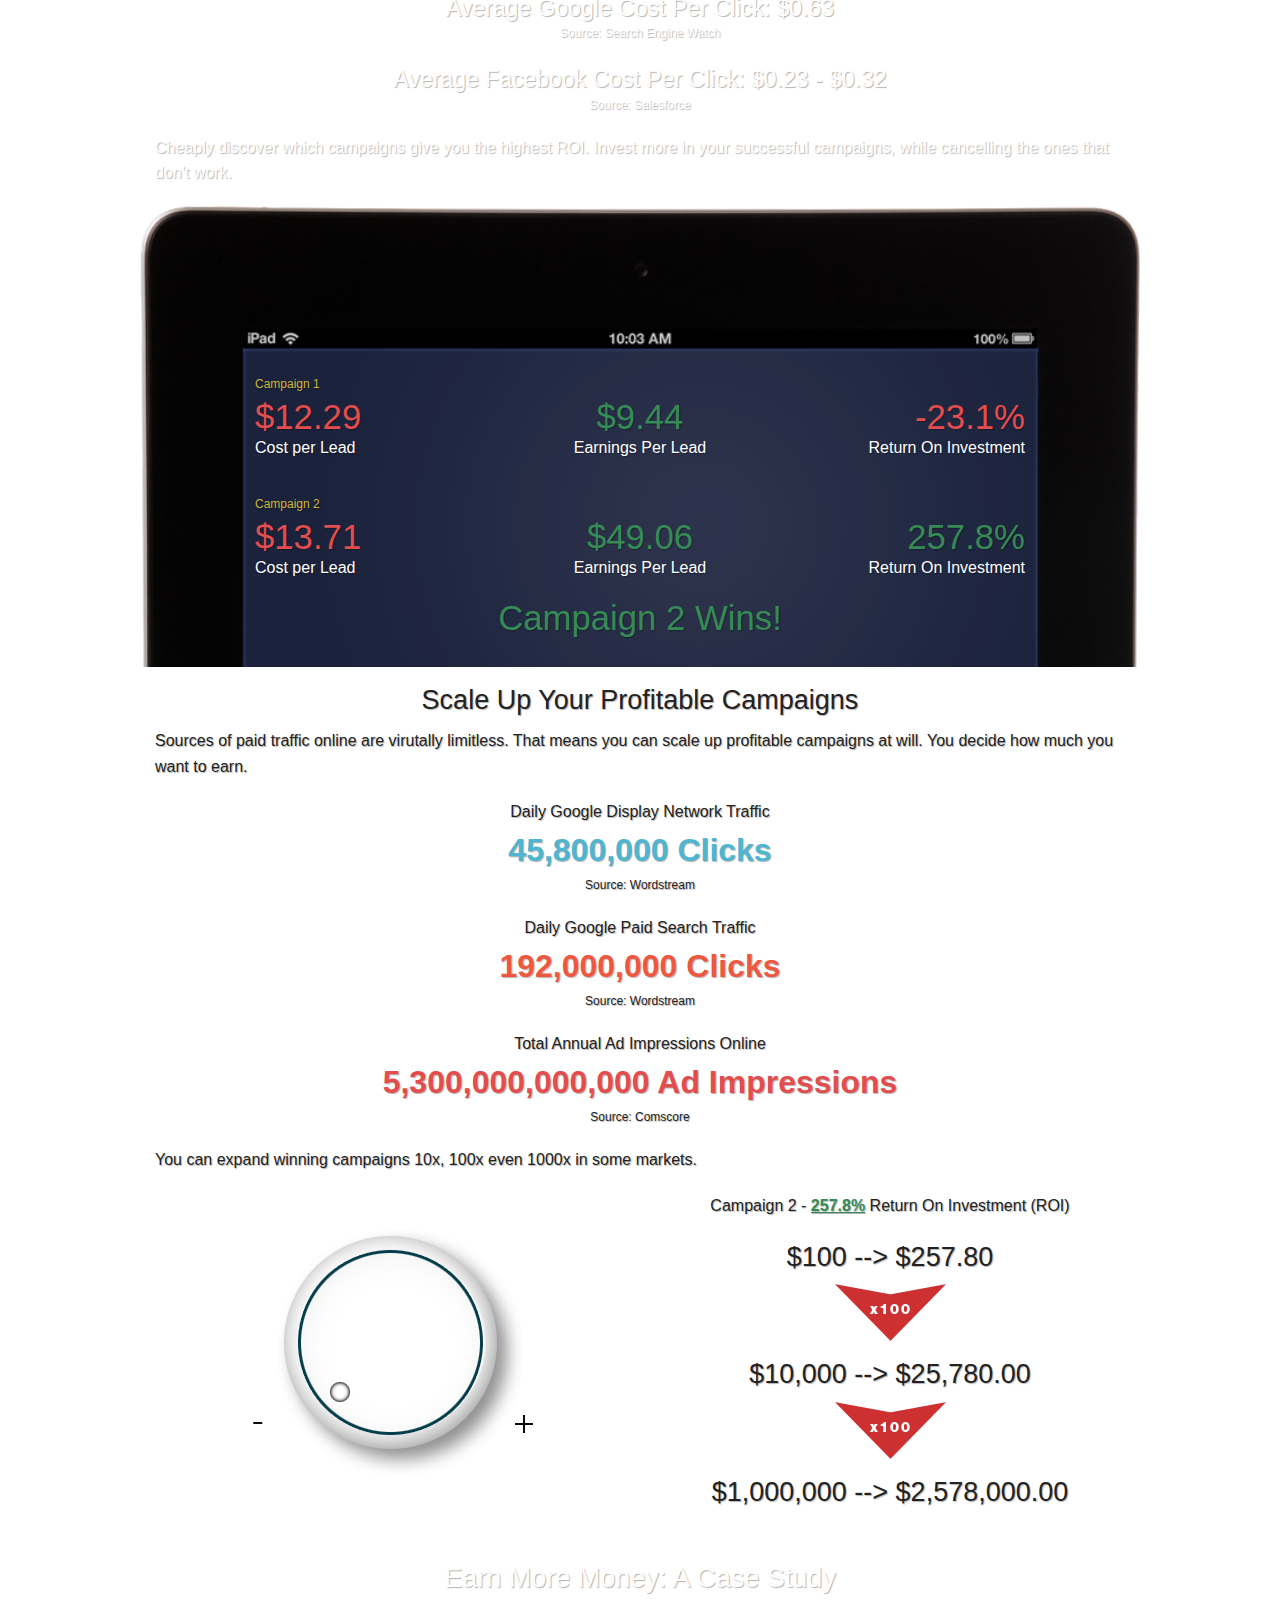
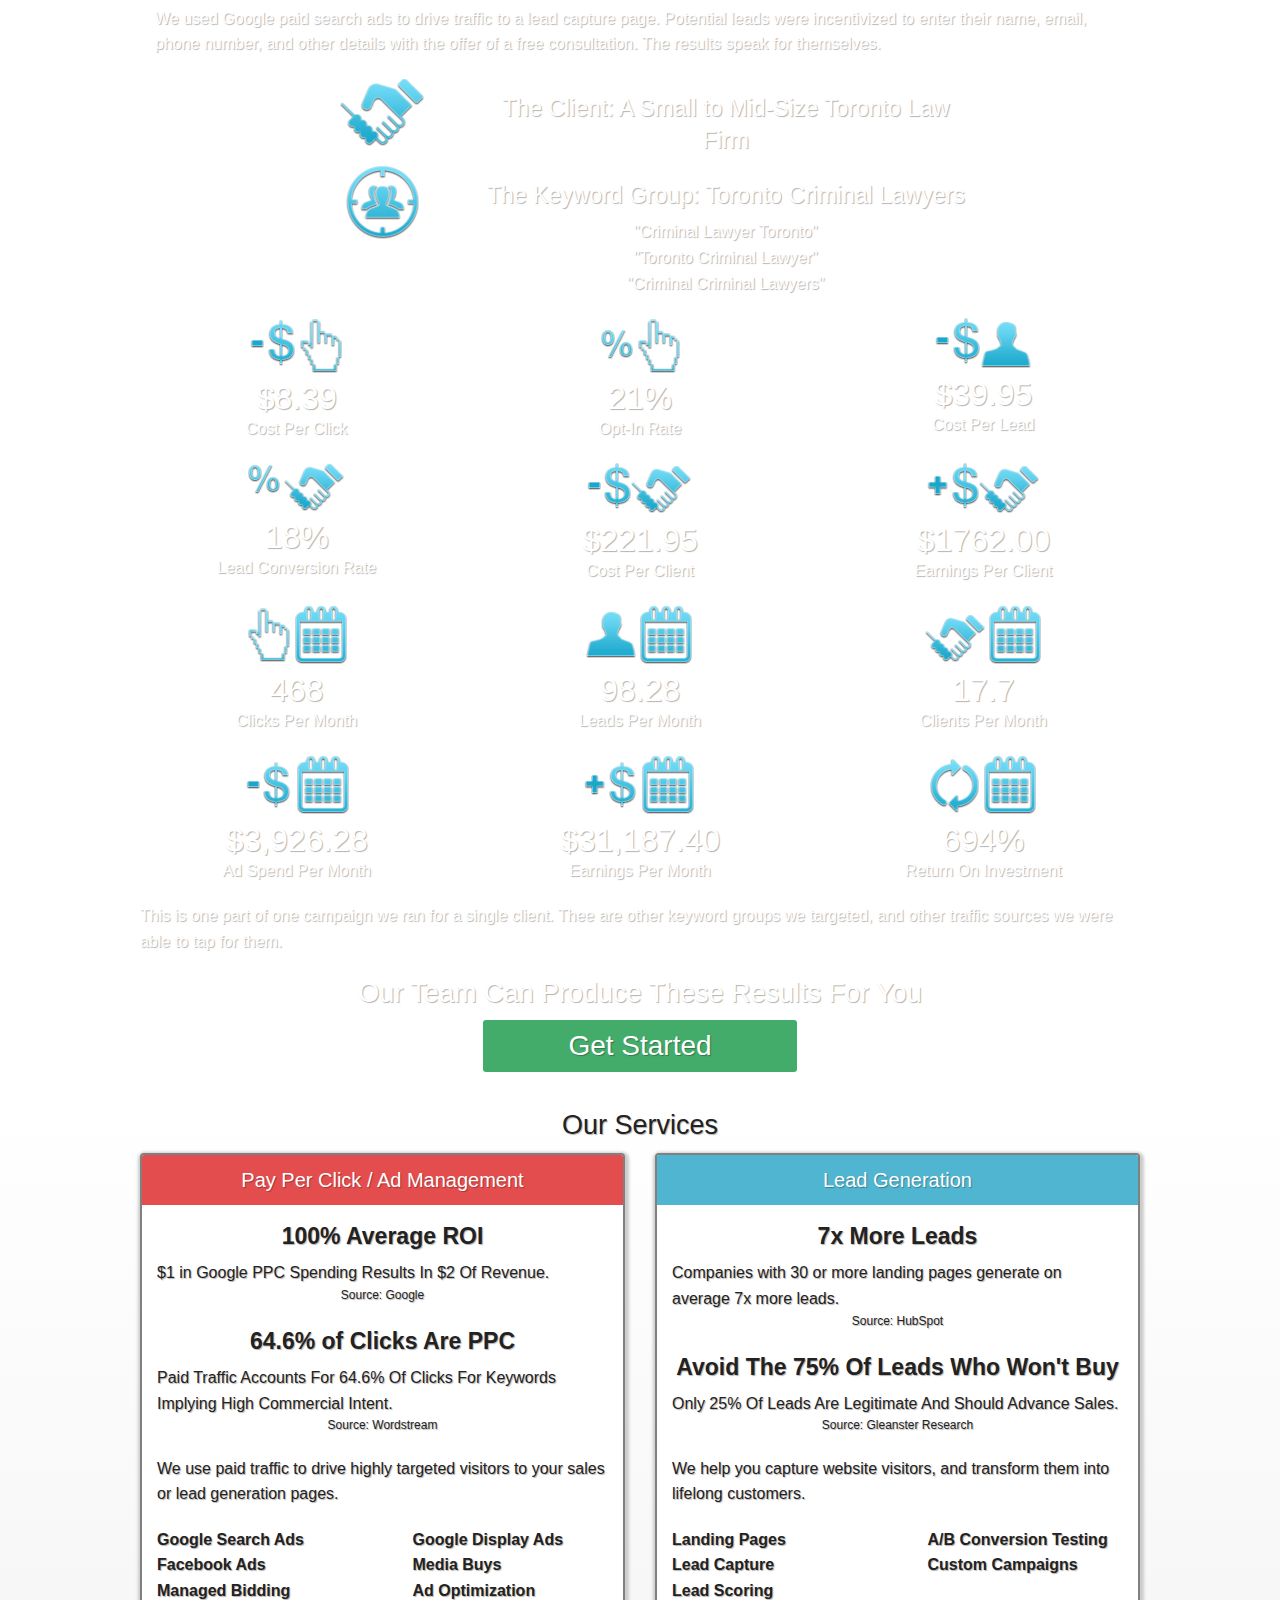
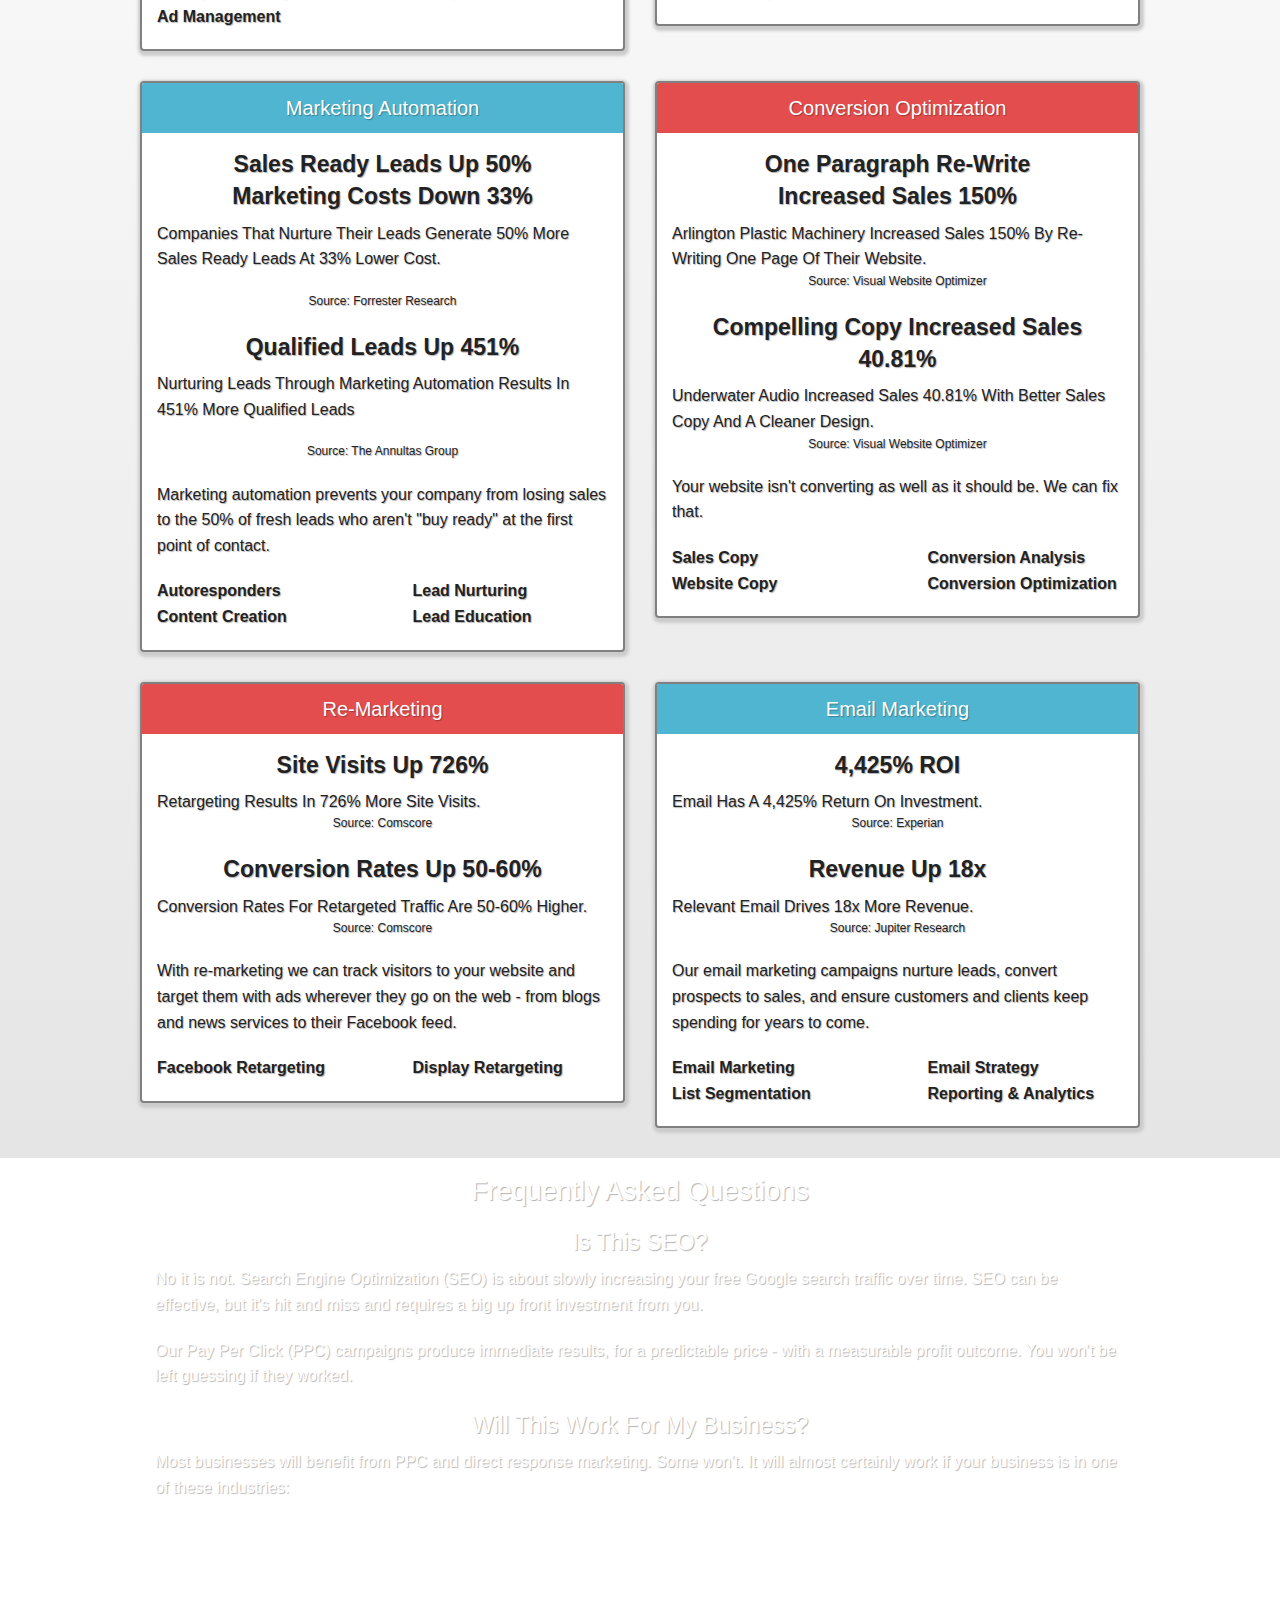
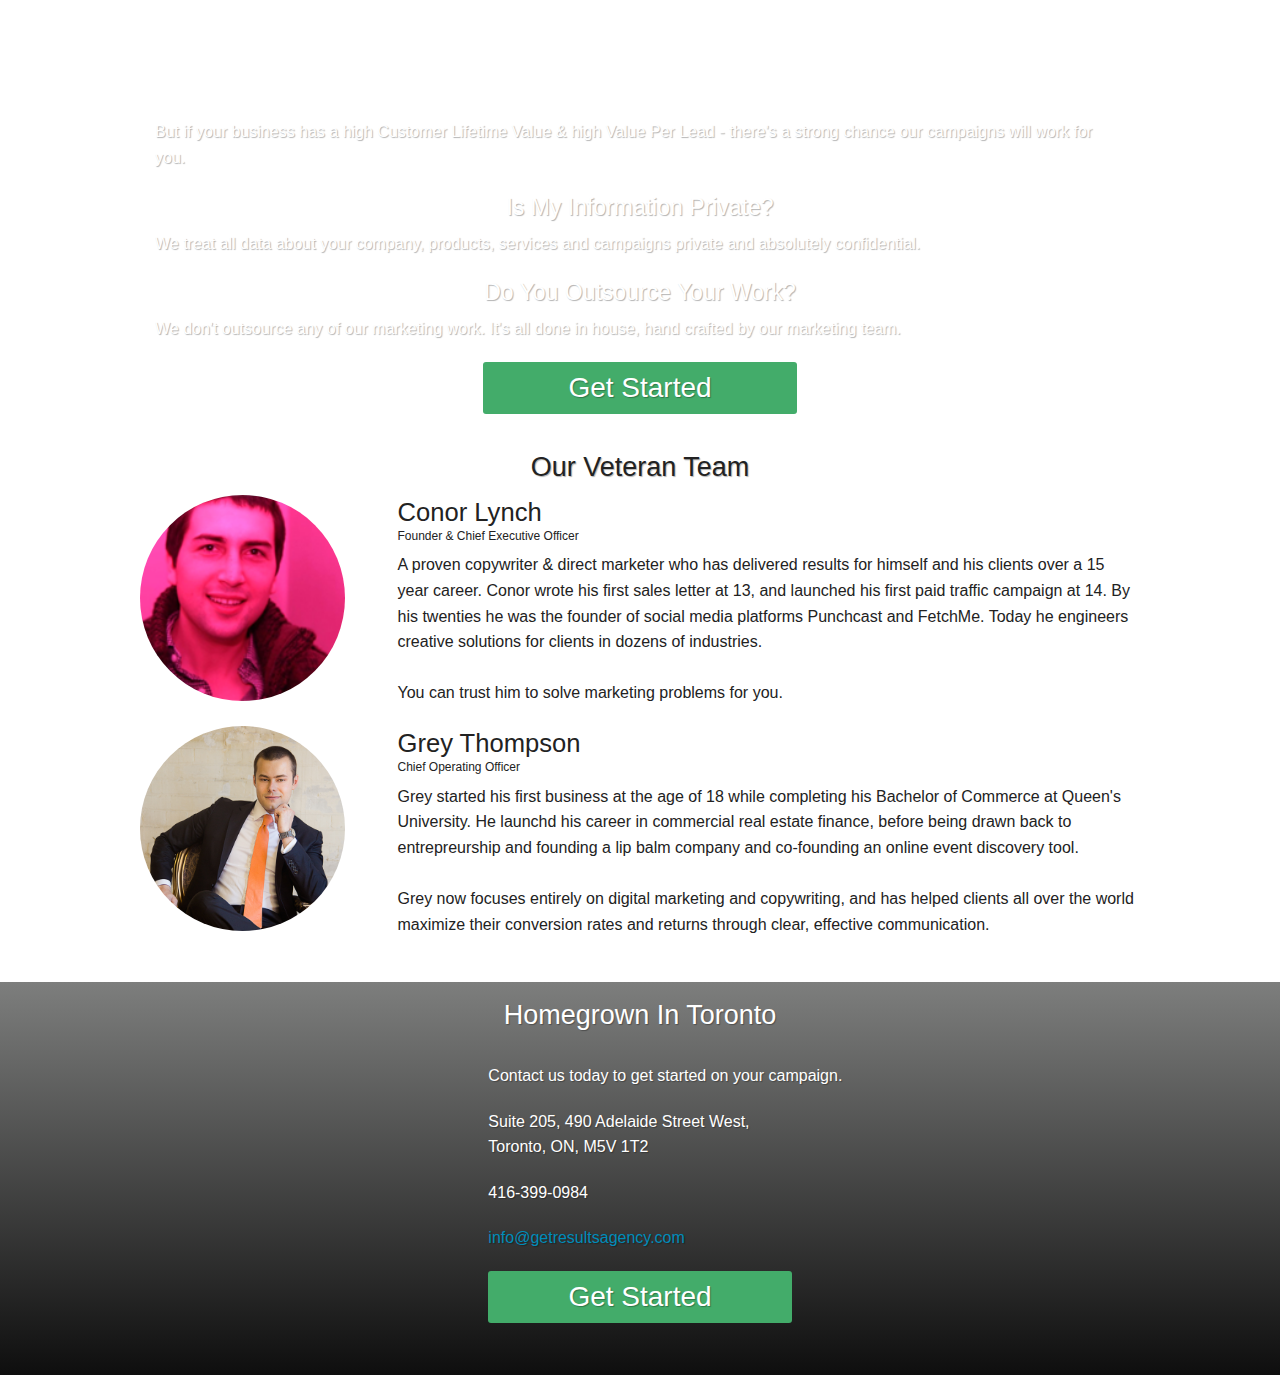
==== commit 648cb7b5: "Added gsModal and basic styling/content." ====
--- a/index.html
+++ b/index.html
@@ -40,7 +40,7 @@
           <h3 class="head-subtitle">Your 3-10x Marketing ROI</h3>
         </div>
         <div class="medium-4 medium-offset-2 columns end">
-          <a href="#" class="button success radius expand" id="gs-button"<>Get Started</a>
+          <a href="#" class="button success radius expand" id="gs-button" data-reveal-id="gsModal">Get Started</a>
         </div>
       </div>
     </div>
@@ -329,7 +329,7 @@
 
             <div class="row">
               <div class="small-4 small-centered columns">
-                <a href="#" class="button success expand radius" id="gs-button">Get Started</a>
+                <a href="#" class="button success expand radius" id="gs-button" data-reveal-id="gsModal">Get Started</a>
               </div>
             </div>
 
@@ -579,7 +579,7 @@
       </div>
       <div class="row">
         <div class="medium-4 medium-offset-4 columns">
-          <a href="#" class="button success radius expand" id="gs-button">Get Started</a>
+          <a href="#" class="button success radius expand" id="gs-button" data-reveal-id="gsModal">Get Started</a>
         </div>
       </div>
     </div>
@@ -633,7 +633,7 @@
             <p><a href="mailto:info@getresultsagency.com">info@getresultsagency.com</a></p>
             <div class="row">
               <div class="medium-6 columns">
-                <a href="#" class="button success radius expand" id="gs-button">Get Started</a>
+                <a href="#" class="button success radius expand" id="gs-button" data-reveal-id="gsModal">Get Started</a>
               </div>
             </div>
           </div>
@@ -642,6 +642,65 @@
     </div>
   </section>
   <!-- Contact END -->
+
+  <!-- Get Started Modal Start -->
+  <div id="gsModal" class="reveal-modal" data-reveal>
+    <div class="row">
+      <div class="small-10 small-offset-1 columns">
+        <h1 class="modal-title text-center">Contact Us To Get Started</h1>
+
+        <p class="modal-copy text-center">Great news! We'd love to chat with you about how we can grow your business. Just enter your information below and we'll send you an email to arrange a time to discuss the enormous opportunities available to you.</p>
+      </div>
+    </div>
+
+    <!-- AWeber Form Start -->
+    <div class="row">
+      <div class="small-6 small-offset-3 columns">
+        <form method="post" class="af-form-wrapper" accept-charset="iso-8859-1" action="http://www.aweber.com/scripts/addlead.pl"  >
+          <div style="display: none;">
+          <input type="hidden" name="meta_web_form_id" value="1043051216" />
+          <input type="hidden" name="meta_split_id" value="" />
+          <input type="hidden" name="listname" value="awlist3608816" />
+          <input type="hidden" name="redirect" value="http://www.getresultsagency.com/welcome/" id="redirect_a2eba78b2d3c1855ca132fbf19e06992" />
+          <input type="hidden" name="meta_redirect_onlist" value="http://www.getresultsagency.com/welcome/" />
+          <input type="hidden" name="meta_adtracking" value="My_Web_Form" />
+          <input type="hidden" name="meta_message" value="1" />
+          <input type="hidden" name="meta_required" value="name,email" />
+
+          <input type="hidden" name="meta_tooltip" value="" />
+          </div>
+          <div id="af-form-1043051216" class="af-form"><div id="af-body-1043051216"  class="af-body af-standards">
+          <div class="af-element">
+          <label class="previewLabel" for="awf_field-66240879">Name: </label>
+          <div class="af-textWrap">
+          <input id="awf_field-66240879" type="text" name="name" class="text" value=""  onfocus=" if (this.value == '') { this.value = ''; }" onblur="if (this.value == '') { this.value='';} " tabindex="500" />
+          </div>
+          <div class="af-clear"></div></div>
+          <div class="af-element">
+          <label class="previewLabel" for="awf_field-66240880">Email: </label>
+          <div class="af-textWrap"><input class="text" id="awf_field-66240880" type="text" name="email" value="" tabindex="501" onfocus=" if (this.value == '') { this.value = ''; }" onblur="if (this.value == '') { this.value='';} " />
+          </div><div class="af-clear"></div>
+          </div>
+          <div class="af-element">
+          <label class="previewLabel" for="awf_field-66240881">Phone Number:</label>
+          <div class="af-textWrap"><input type="text" id="awf_field-66240881" class="text" name="custom Phone Number" value=""  onfocus=" if (this.value == '') { this.value = ''; }" onblur="if (this.value == '') { this.value='';} " tabindex="502" /></div>
+          <div class="af-clear"></div></div><div class="af-element buttonContainer">
+          <input name="submit" id="af-submit-image-1043051216" type="image" class="image center-img" style="background: none; max-width: 100%;" alt="Submit Form" src="http://aweber.com/images/forms/plain/buttons/grey.png" tabindex="503" />
+          <div class="af-clear"></div>
+          </div>
+          <div class="af-element privacyPolicy" style="text-align: center"><p>We respect your <a title="Privacy Policy" href="http://www.aweber.com/permission.htm" target="_blank">email privacy</a></p>
+          <div class="af-clear"></div>
+          </div>
+          </div>
+          </div>
+          <div style="display: none;"><img src="http://forms.aweber.com/form/displays.htm?id=jAwszAysjEyMbA==" alt="" /></div>
+        </form> <!-- AWeber Form END -->
+      </div> <!-- .columns END -->
+    </div> <!-- .row END -->
+
+    <a class="close-reveal-modal">&#215;</a>
+  </div>
+  <!-- Get Started Modal END -->
 
   <!-- JavaScript Plugins -->
   <script src="js/vendor/jquery.js"></script>
--- a/css/app.css
+++ b/css/app.css
@@ -98,6 +98,7 @@
 }
 .header-highlight {
   color: red;
+  text-decoration: underline;
 }
 .white-copy {
   color: white;
@@ -248,6 +249,13 @@
 .contact-copy {
   margin-top: 20px;
 }
+.modal-title {
+  font-weight: 100;
+}
+.modal-copy {
+  font-weight: 200;
+  text-shadow: none;
+}
 
 /* Icons
 ============================== */
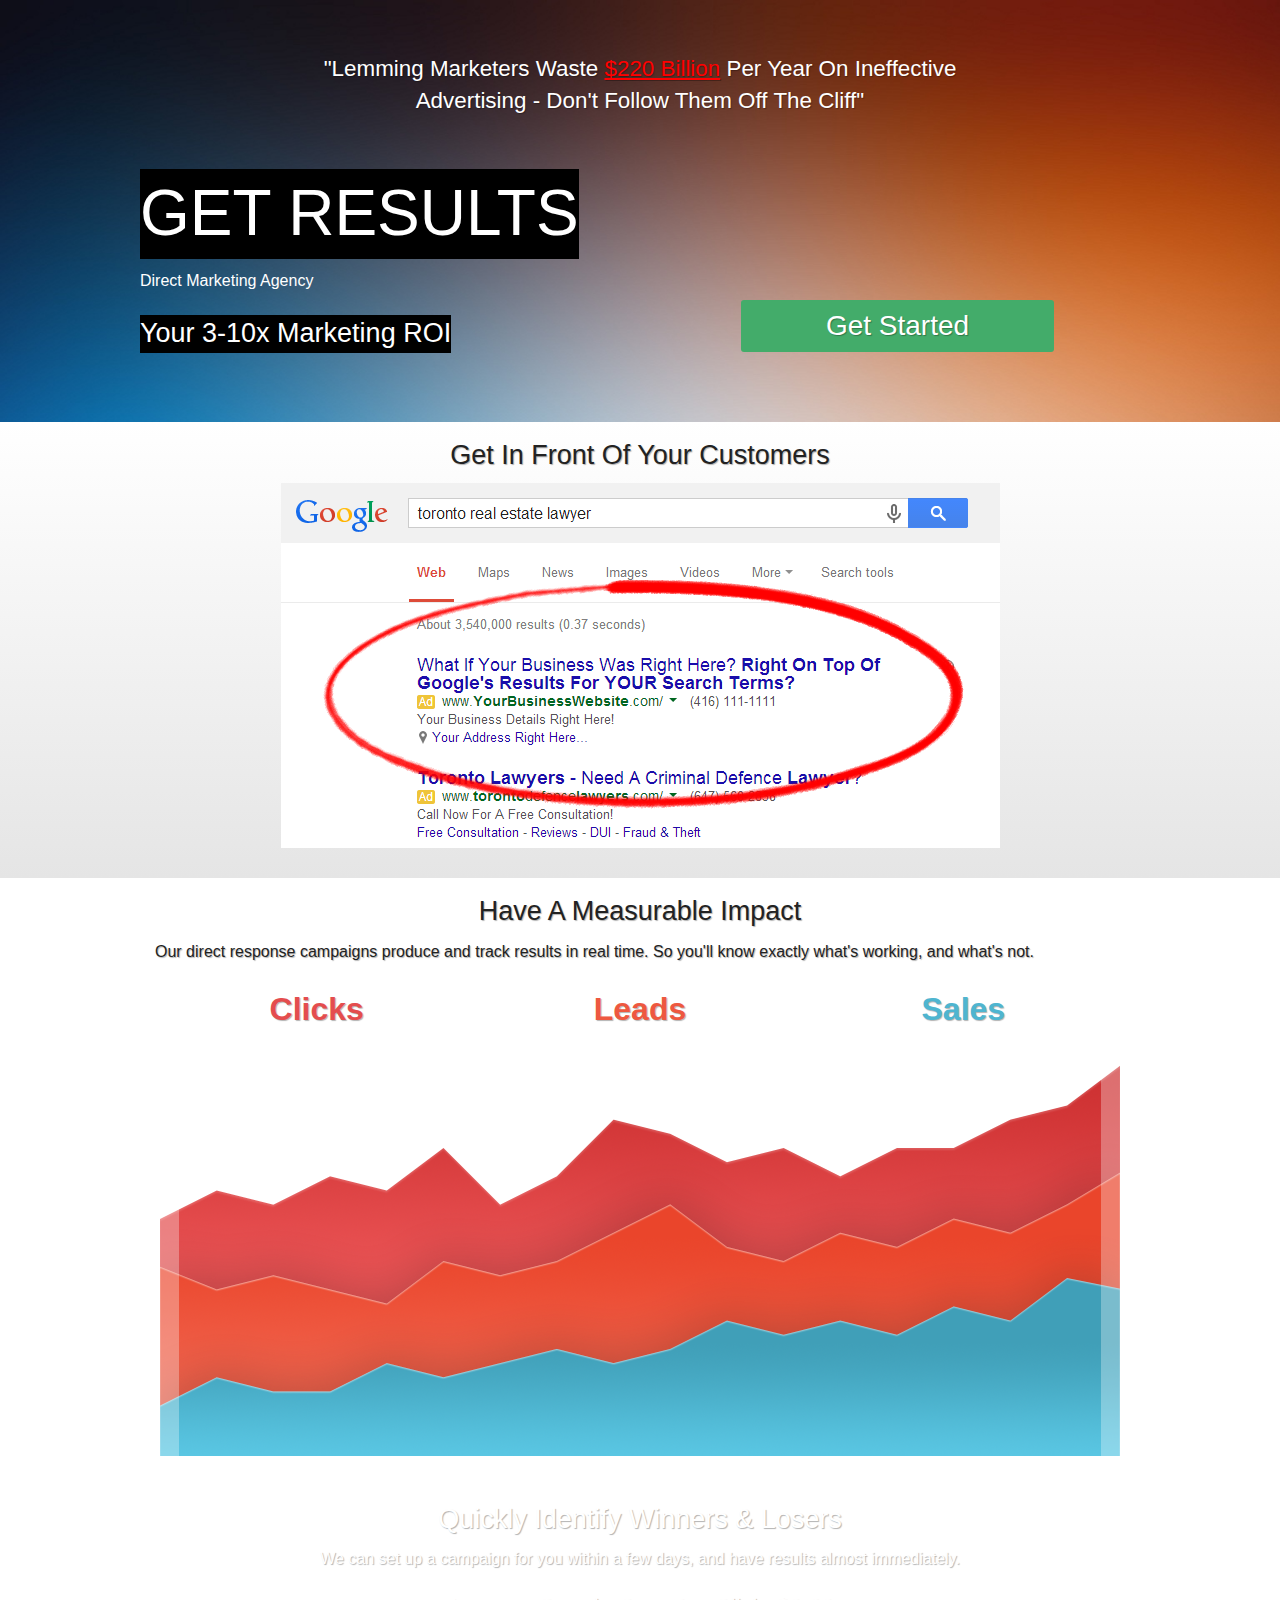
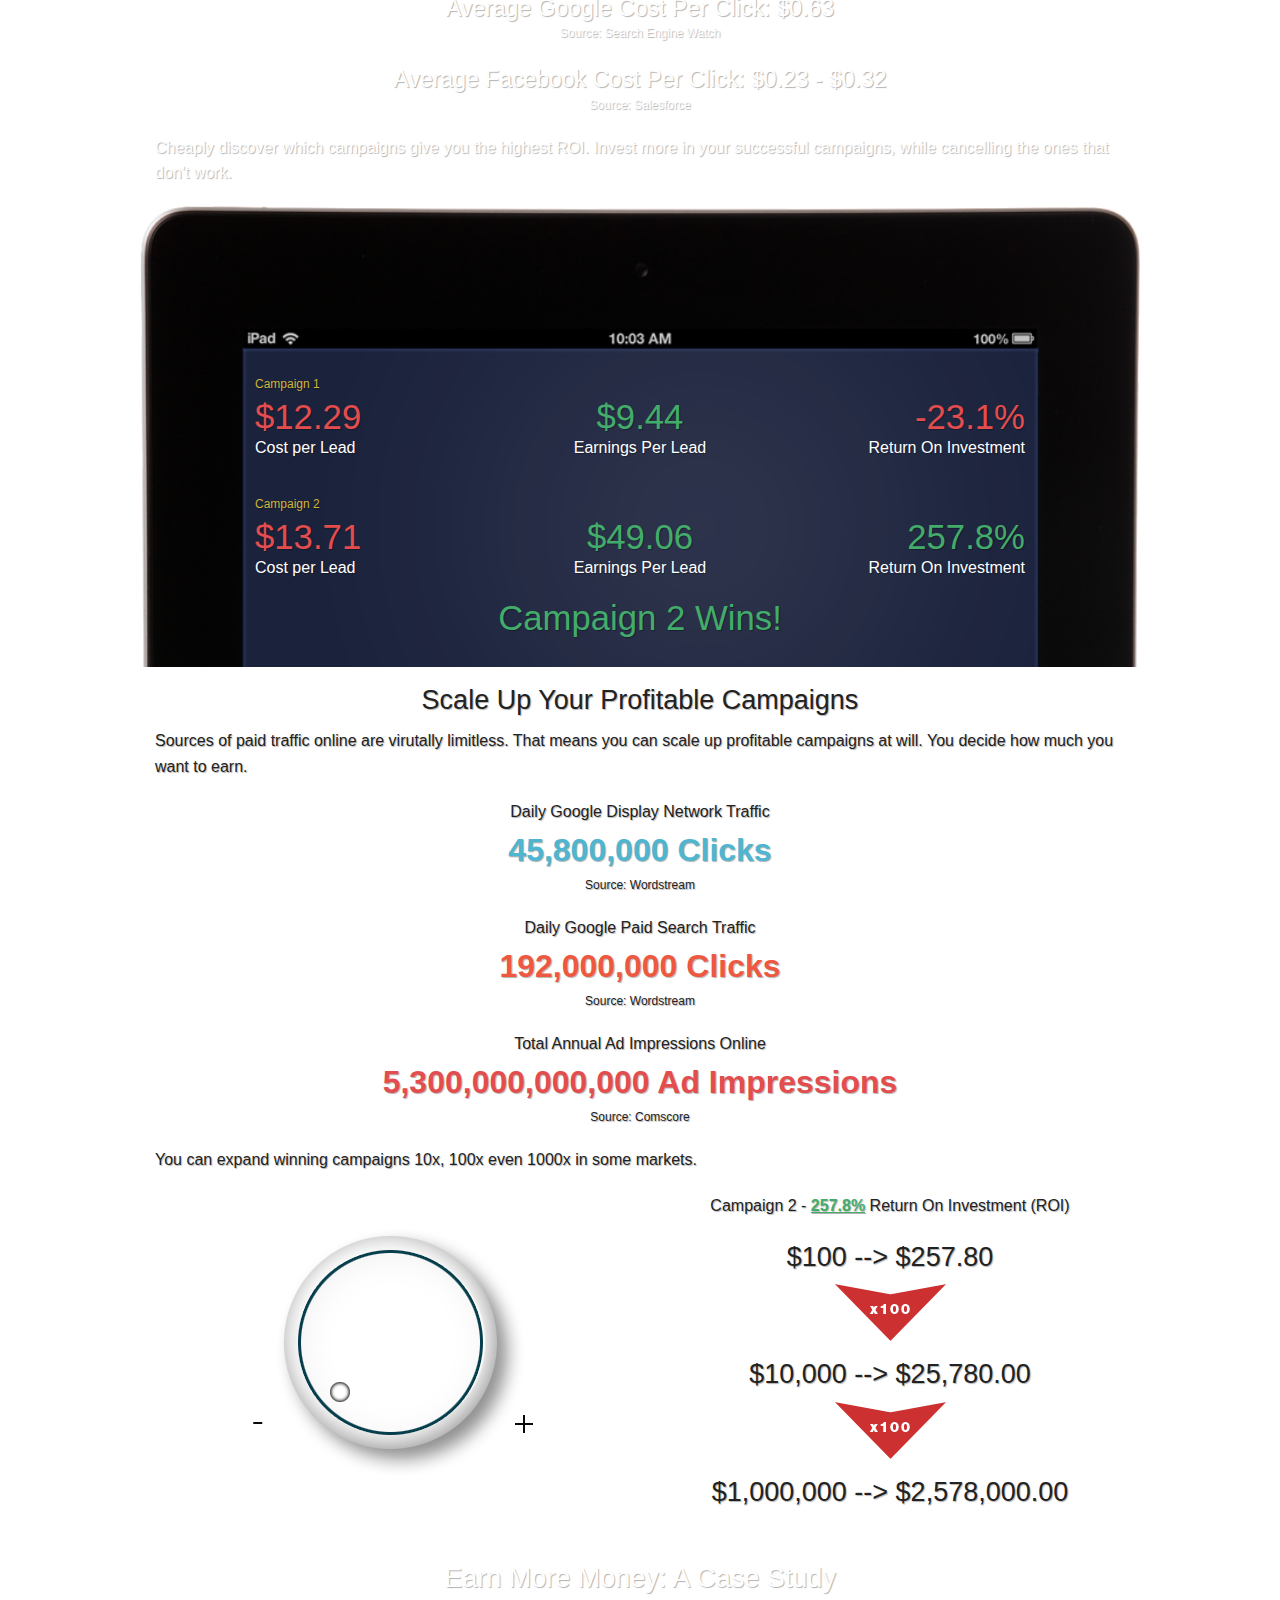
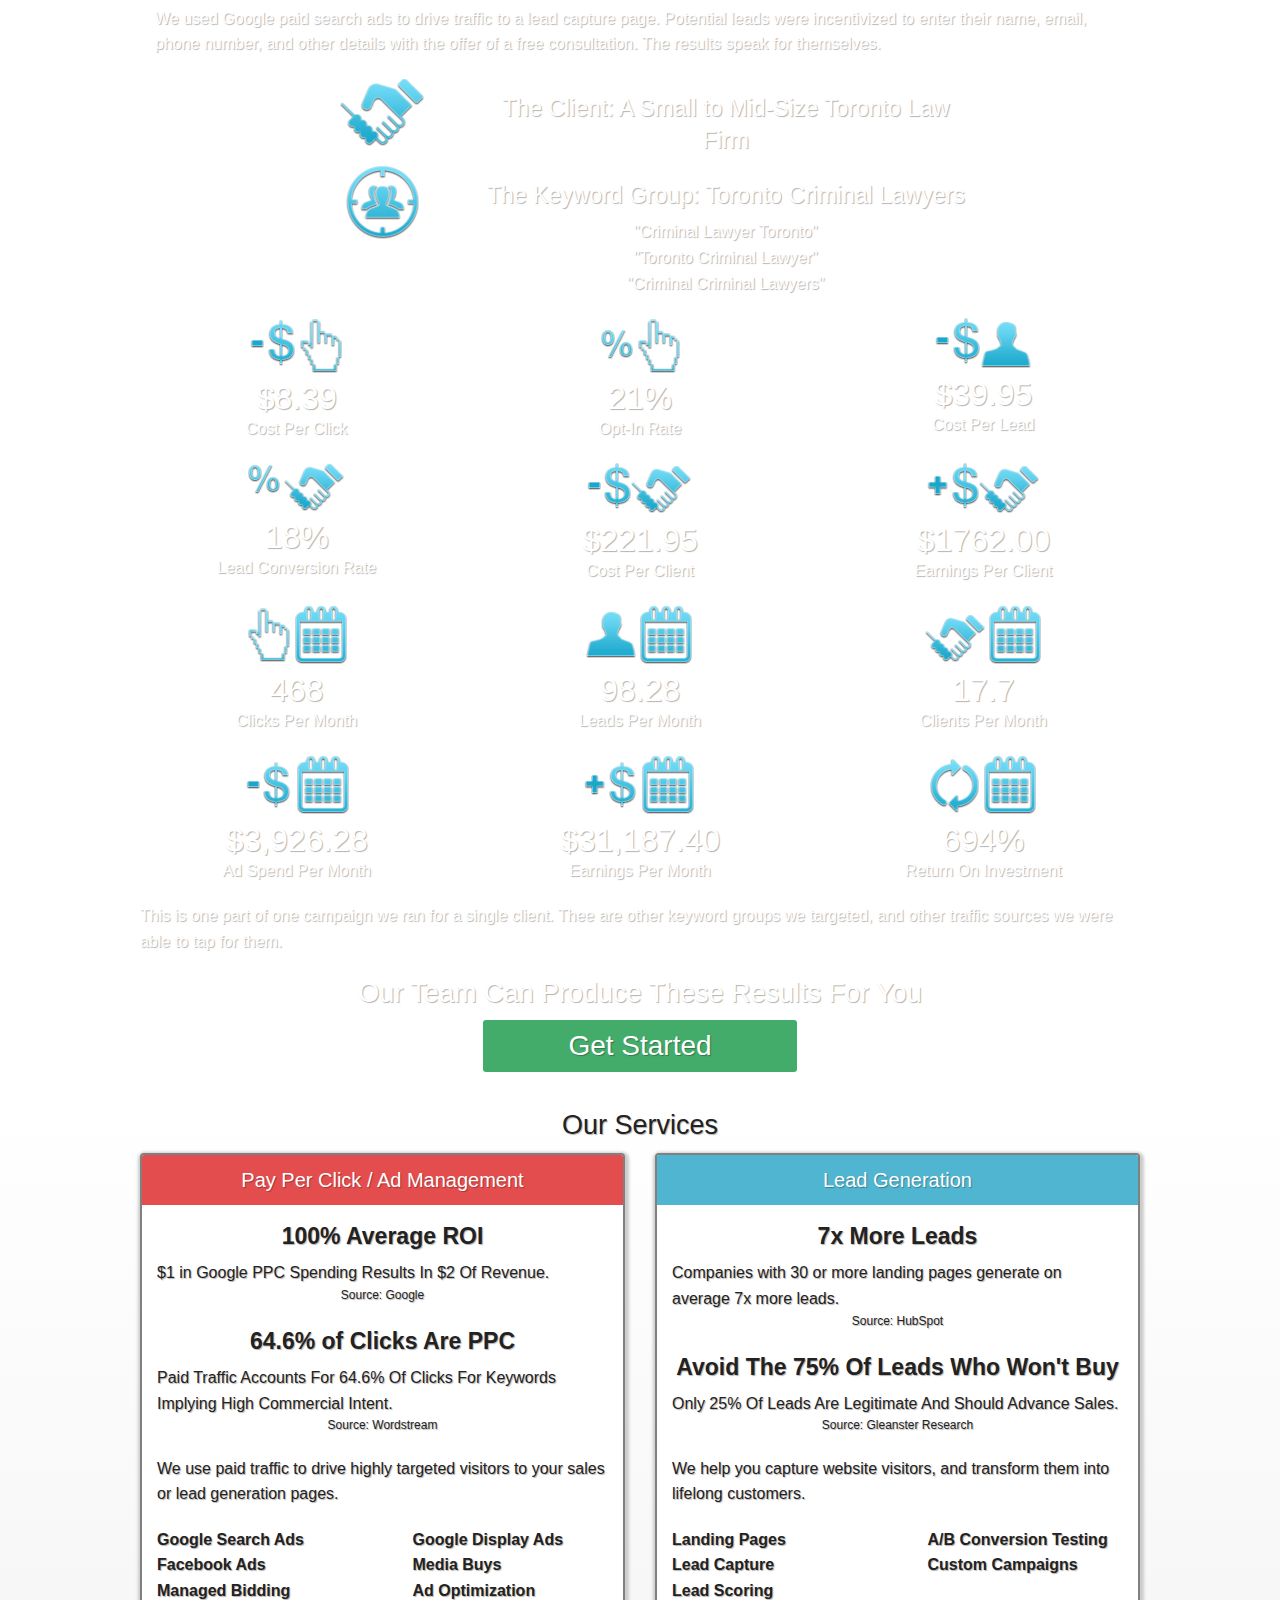
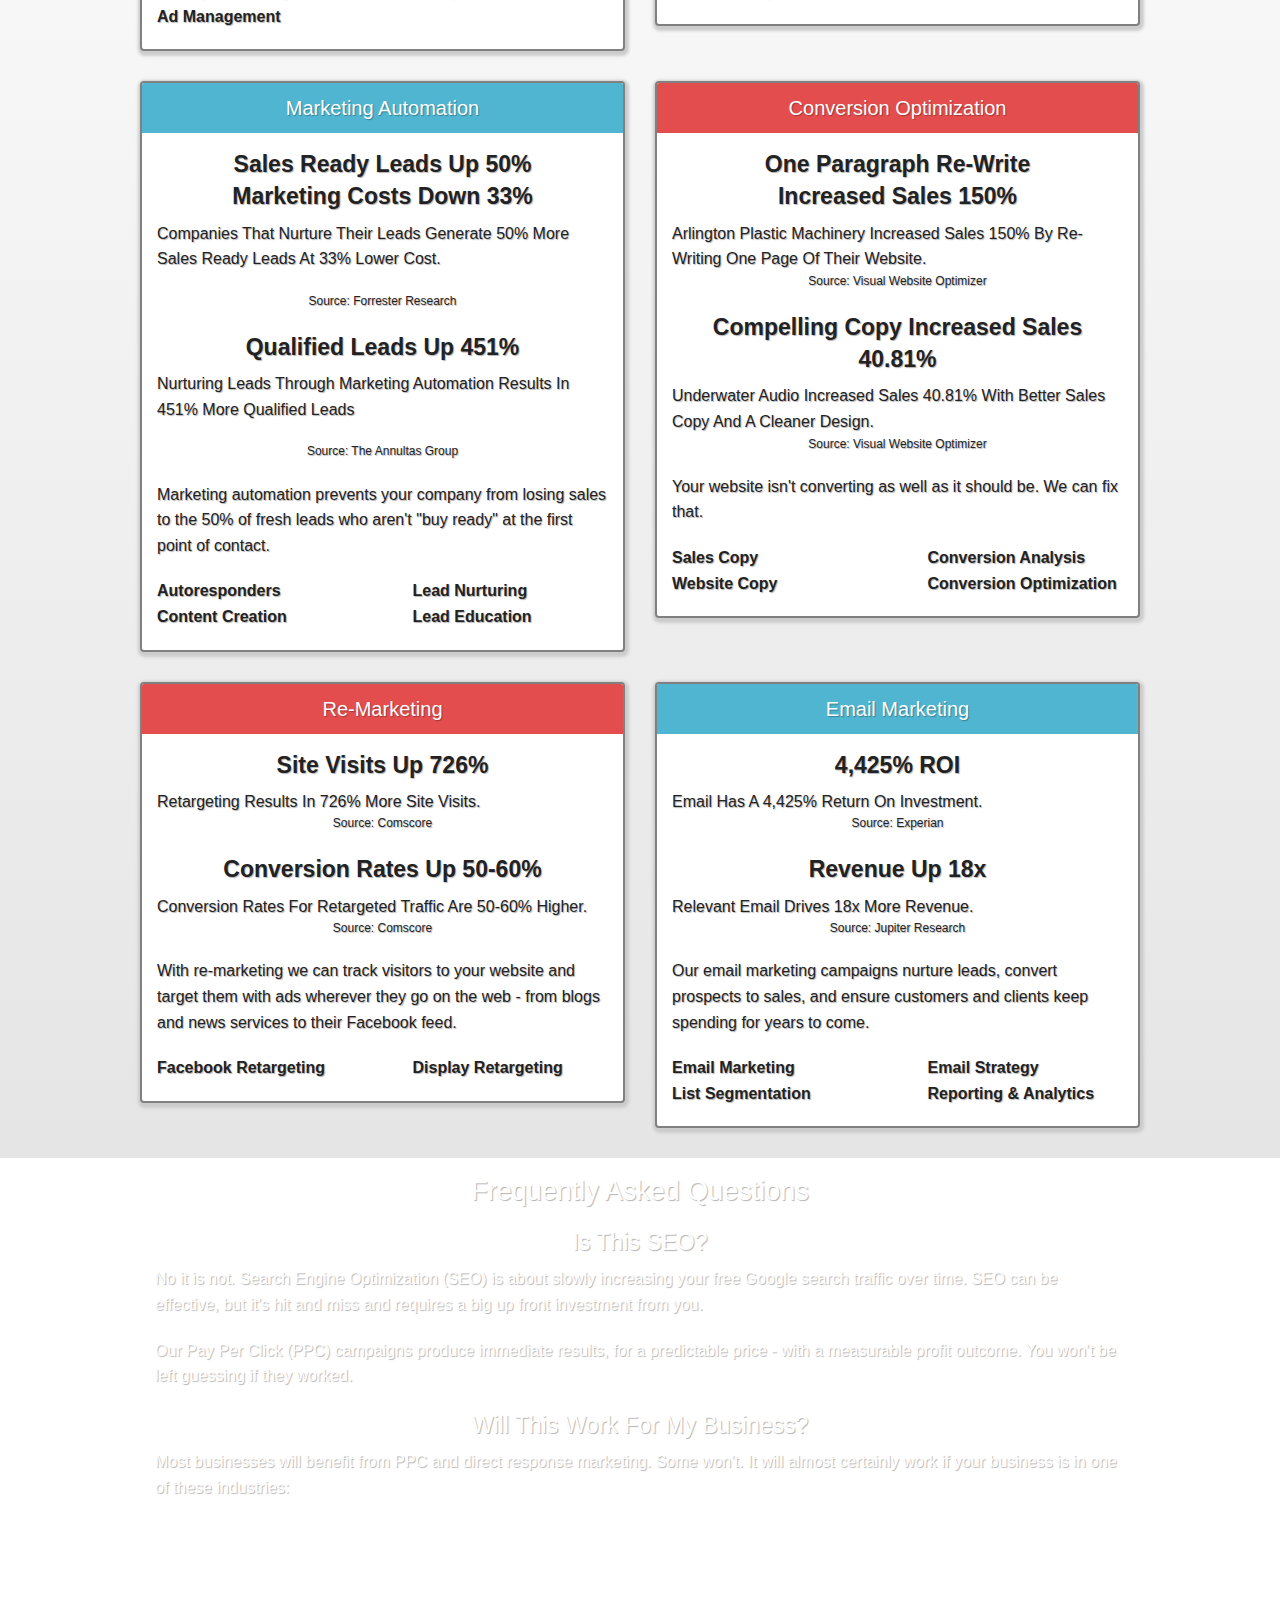
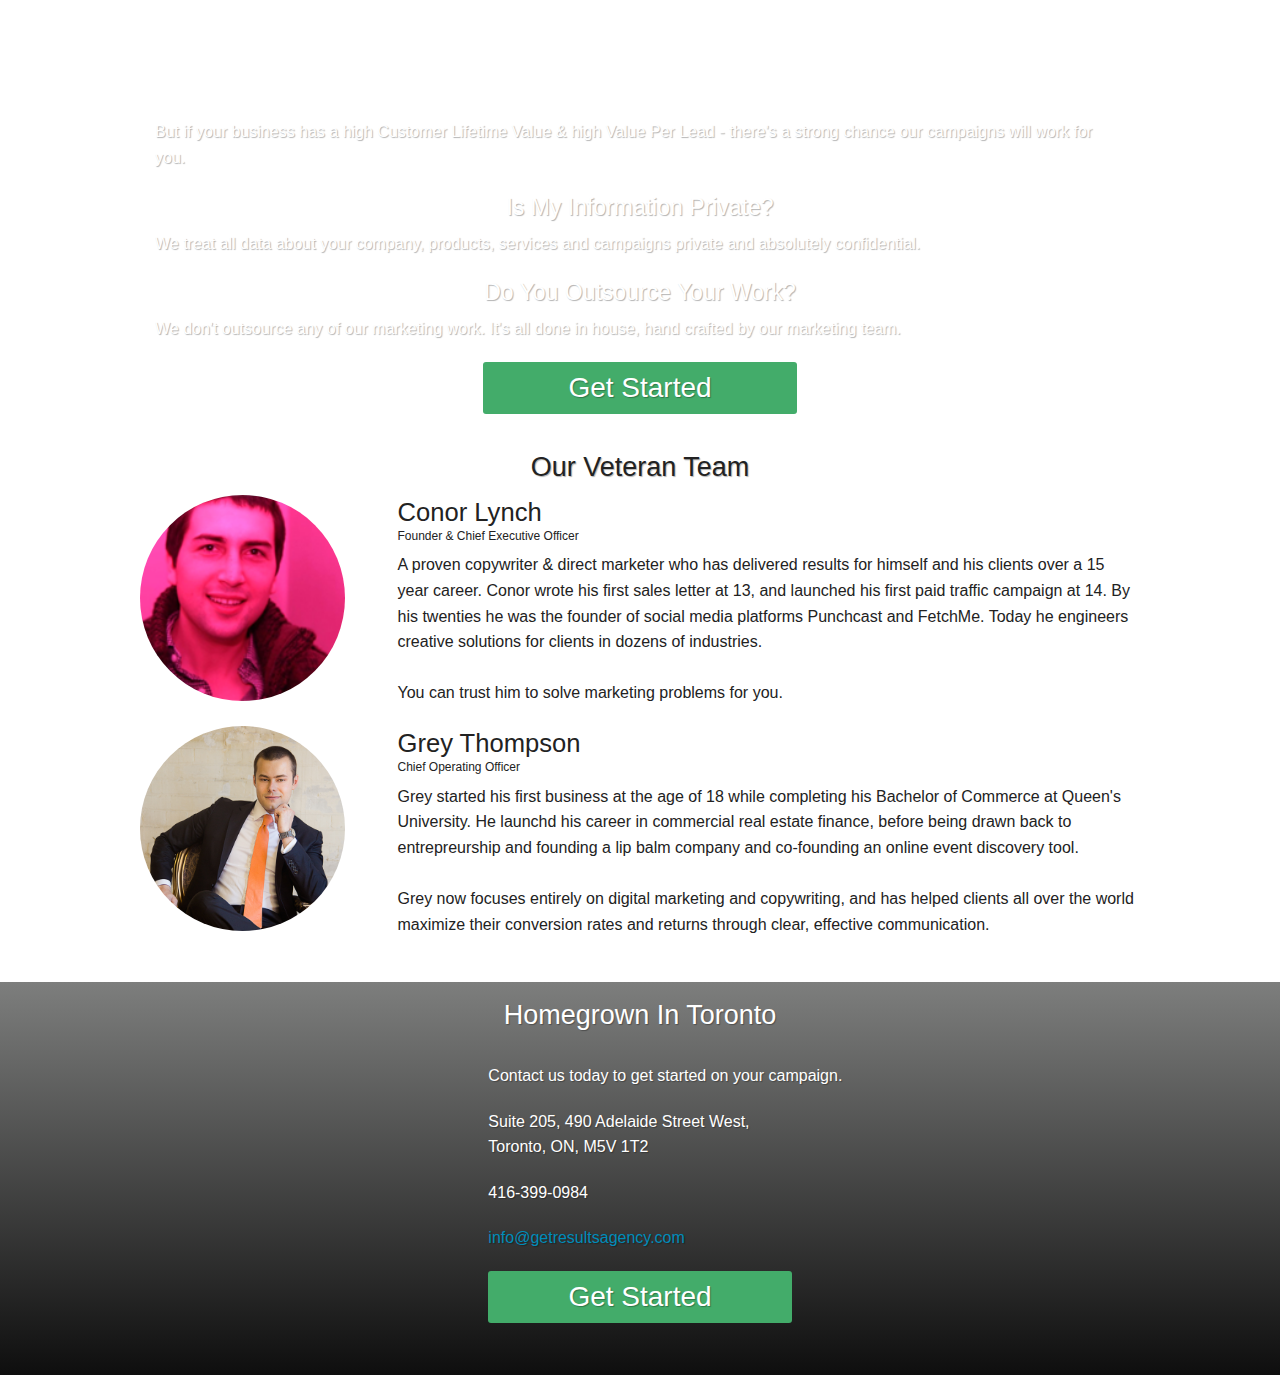
==== commit b78063bf: "Added no-repeat backgrounds with size cover." ====
--- a/index.html
+++ b/index.html
@@ -661,7 +661,7 @@
           <input type="hidden" name="meta_web_form_id" value="1043051216" />
           <input type="hidden" name="meta_split_id" value="" />
           <input type="hidden" name="listname" value="awlist3608816" />
-          <input type="hidden" name="redirect" value="http://www.getresultsagency.com/welcome/" id="redirect_a2eba78b2d3c1855ca132fbf19e06992" />
+          <input type="hidden" name="redirect" value="http://www.getresultsagency.com/welcome/" id="redirect_b39fbba2326c39137165c46358538cbd" />
           <input type="hidden" name="meta_redirect_onlist" value="http://www.getresultsagency.com/welcome/" />
           <input type="hidden" name="meta_adtracking" value="My_Web_Form" />
           <input type="hidden" name="meta_message" value="1" />
@@ -671,24 +671,24 @@
           </div>
           <div id="af-form-1043051216" class="af-form"><div id="af-body-1043051216"  class="af-body af-standards">
           <div class="af-element">
-          <label class="previewLabel" for="awf_field-66240879">Name: </label>
+          <label class="previewLabel" for="awf_field-66304072">Name: </label>
           <div class="af-textWrap">
-          <input id="awf_field-66240879" type="text" name="name" class="text" value=""  onfocus=" if (this.value == '') { this.value = ''; }" onblur="if (this.value == '') { this.value='';} " tabindex="500" />
+          <input id="awf_field-66304072" type="text" name="name" class="text" value=""  onfocus=" if (this.value == '') { this.value = ''; }" onblur="if (this.value == '') { this.value='';} " tabindex="500" />
           </div>
           <div class="af-clear"></div></div>
           <div class="af-element">
-          <label class="previewLabel" for="awf_field-66240880">Email: </label>
-          <div class="af-textWrap"><input class="text" id="awf_field-66240880" type="text" name="email" value="" tabindex="501" onfocus=" if (this.value == '') { this.value = ''; }" onblur="if (this.value == '') { this.value='';} " />
+          <label class="previewLabel" for="awf_field-66304073">Email: </label>
+          <div class="af-textWrap"><input class="text" id="awf_field-66304073" type="text" name="email" value="" tabindex="501" onfocus=" if (this.value == '') { this.value = ''; }" onblur="if (this.value == '') { this.value='';} " />
           </div><div class="af-clear"></div>
           </div>
           <div class="af-element">
-          <label class="previewLabel" for="awf_field-66240881">Phone Number:</label>
-          <div class="af-textWrap"><input type="text" id="awf_field-66240881" class="text" name="custom Phone Number" value=""  onfocus=" if (this.value == '') { this.value = ''; }" onblur="if (this.value == '') { this.value='';} " tabindex="502" /></div>
+          <label class="previewLabel" for="awf_field-66304074">Phone Number (optional):</label>
+          <div class="af-textWrap"><input type="text" id="awf_field-66304074" class="text" name="custom Phone Number" value=""  onfocus=" if (this.value == '') { this.value = ''; }" onblur="if (this.value == '') { this.value='';} " tabindex="502" /></div>
           <div class="af-clear"></div></div><div class="af-element buttonContainer">
-          <input name="submit" id="af-submit-image-1043051216" type="image" class="image center-img" style="background: none; max-width: 100%;" alt="Submit Form" src="http://aweber.com/images/forms/plain/buttons/grey.png" tabindex="503" />
+          <input name="submit" class="submit button success radius expand" id="gs-button" type="submit" value="Get Started Now!" tabindex="503" />
           <div class="af-clear"></div>
           </div>
-          <div class="af-element privacyPolicy" style="text-align: center"><p>We respect your <a title="Privacy Policy" href="http://www.aweber.com/permission.htm" target="_blank">email privacy</a></p>
+          <div class="af-element privacyPolicy" style="text-align: center"><p class="no-text-shadow">We respect your <a title="Privacy Policy" href="http://www.aweber.com/permission.htm" target="_blank">email privacy</a></p>
           <div class="af-clear"></div>
           </div>
           </div>
--- a/css/app.css
+++ b/css/app.css
@@ -4,6 +4,8 @@
     background-image: url("../img/bg/bg7.jpg");
     background-position: center;
     background-attachment: fixed;
+    background-repeat: no-repeat;
+    background-size: cover;
 }
 #in-front-bg {
   background: #ffffff; /* Old browsers */
@@ -22,6 +24,8 @@
   background-image: url("../img/bg/bg5.jpg");
   background-position: center;
   background-attachment: fixed;
+  background-repeat: no-repeat;
+  background-size: cover;
 }
 #scale-up {
   /* white bg */
@@ -31,6 +35,8 @@
   background-image: url("../img/bg/bg8.jpg");
   background-position: center;
   background-attachment: fixed;
+  background-repeat: no-repeat;
+  background-size: cover;
 }
 #our-services {
   background: #ffffff; /* Old browsers */
@@ -46,6 +52,8 @@
   background-image: url("../img/bg/bg11.jpg");
   /*background-position: center;*/
   background-attachment: fixed;
+  background-repeat: no-repeat;
+  background-size: cover;
 }
 #our-team {
   /* white bg */
@@ -79,9 +87,6 @@
 header {
   padding: 50px 0 50px 0;
 }
-section {
-  /* For drop shadows? */
-}
 #gs-button {
   font-size: 1.75rem;
   font-weight: 200;
@@ -106,6 +111,9 @@
 .no-bot-margin {
   margin-bottom: 0;
 }
+.no-text-shadow {
+  text-shadow: none;
+}
 .head-title {
   display: inline-block;
   font-size: 4rem;
@@ -159,18 +167,18 @@
 }
 .campaign-number-green {
   font-size: 2.17em;
-  color: #368a55;
+  color: #43ac6a;
   margin-top: -8px;
   margin-bottom: -10px;
 }
 .campaign-win {
   font-size: 2.17em;
-  color: #368a55;
+  color: #43ac6a;
   margin-bottom: 25px;
   margin-top: -7px;
 }
 .green-highlight {
-  color: #368a55;
+  color: #43ac6a;
   font-weight: 600;
   text-decoration: underline;
 }
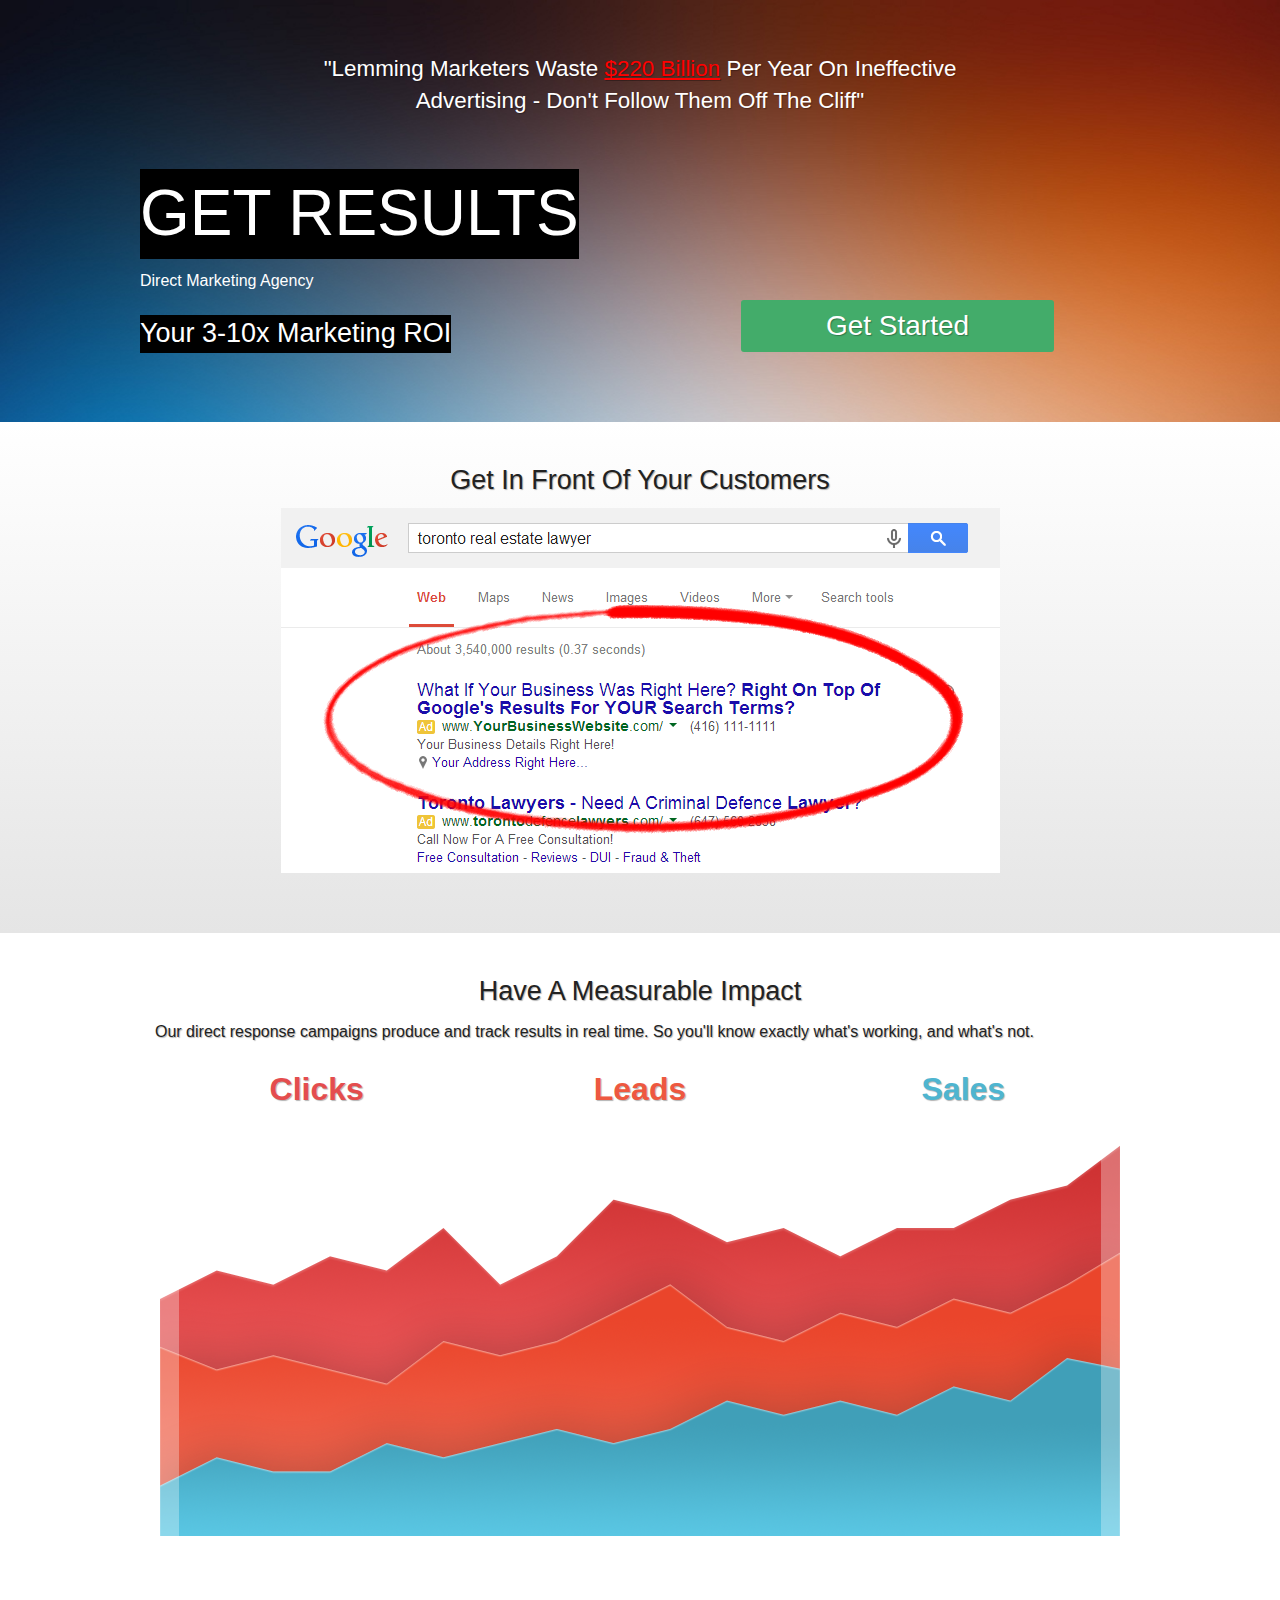
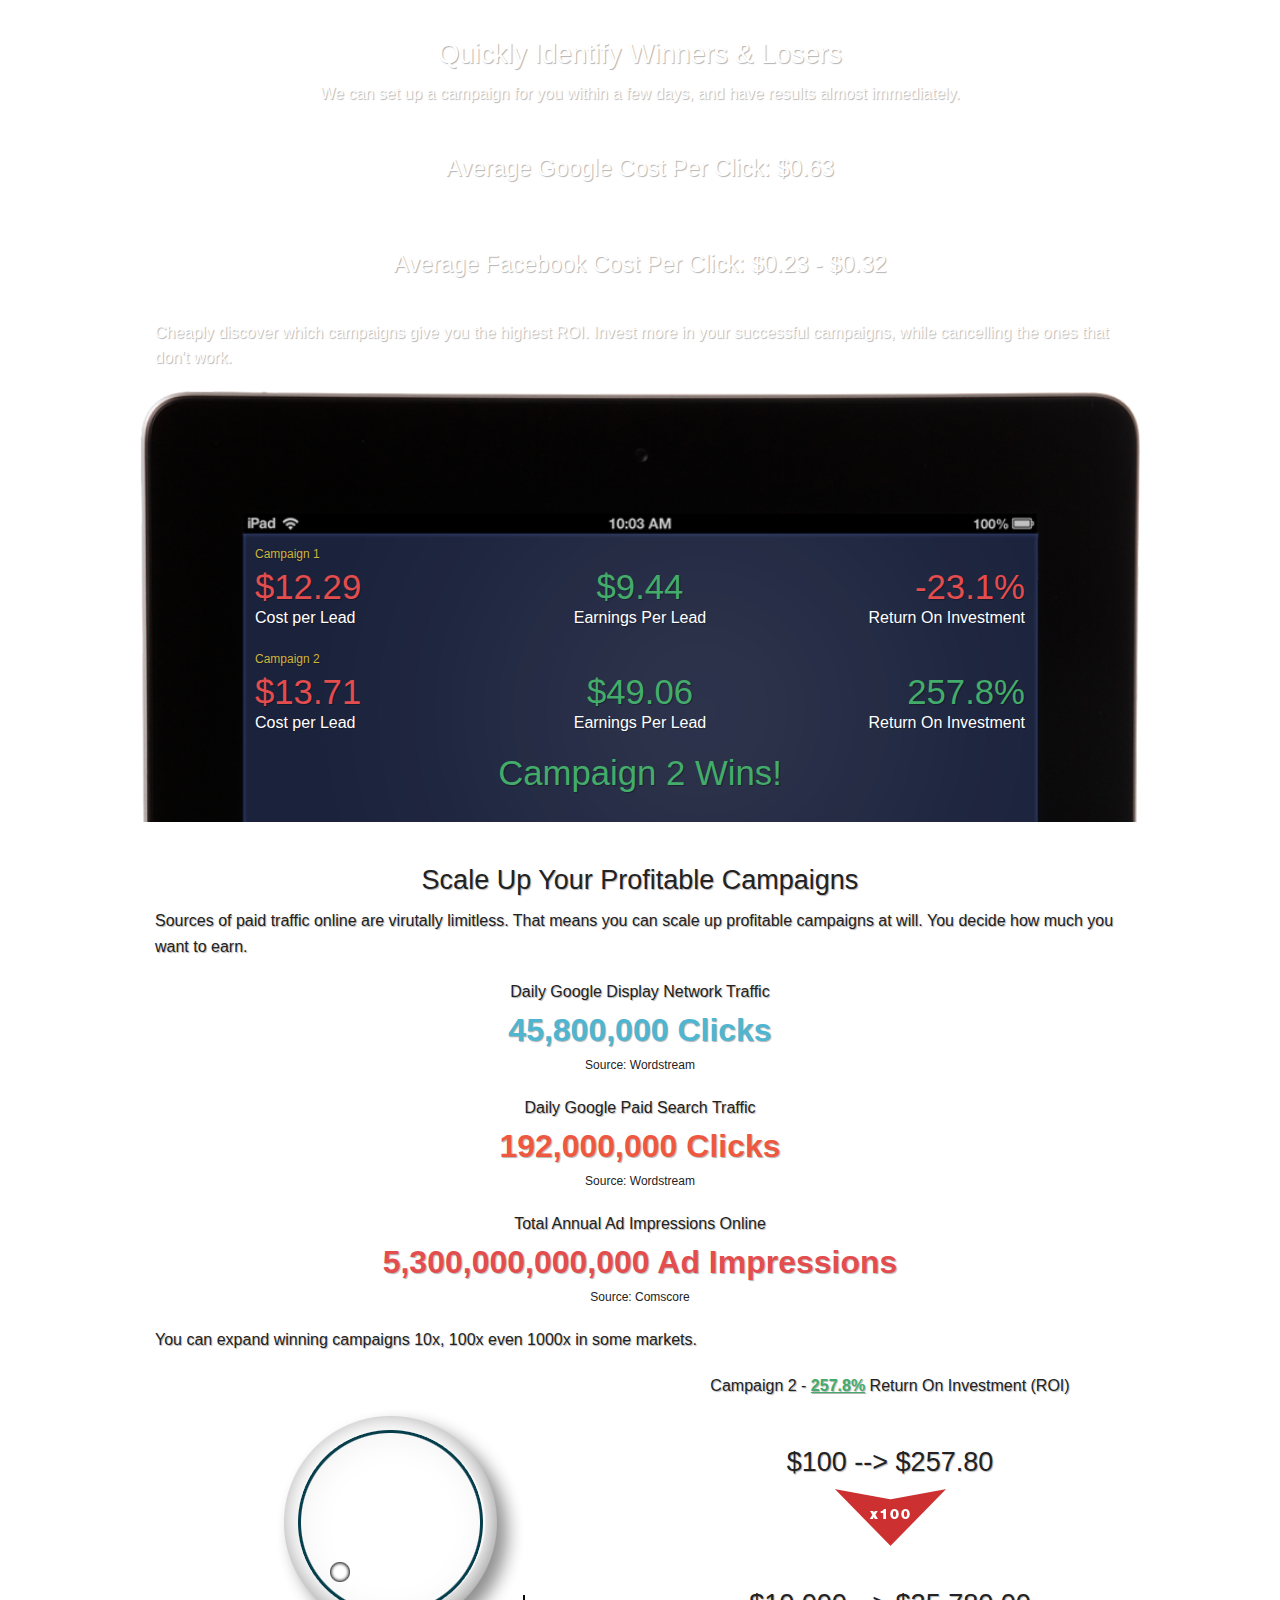
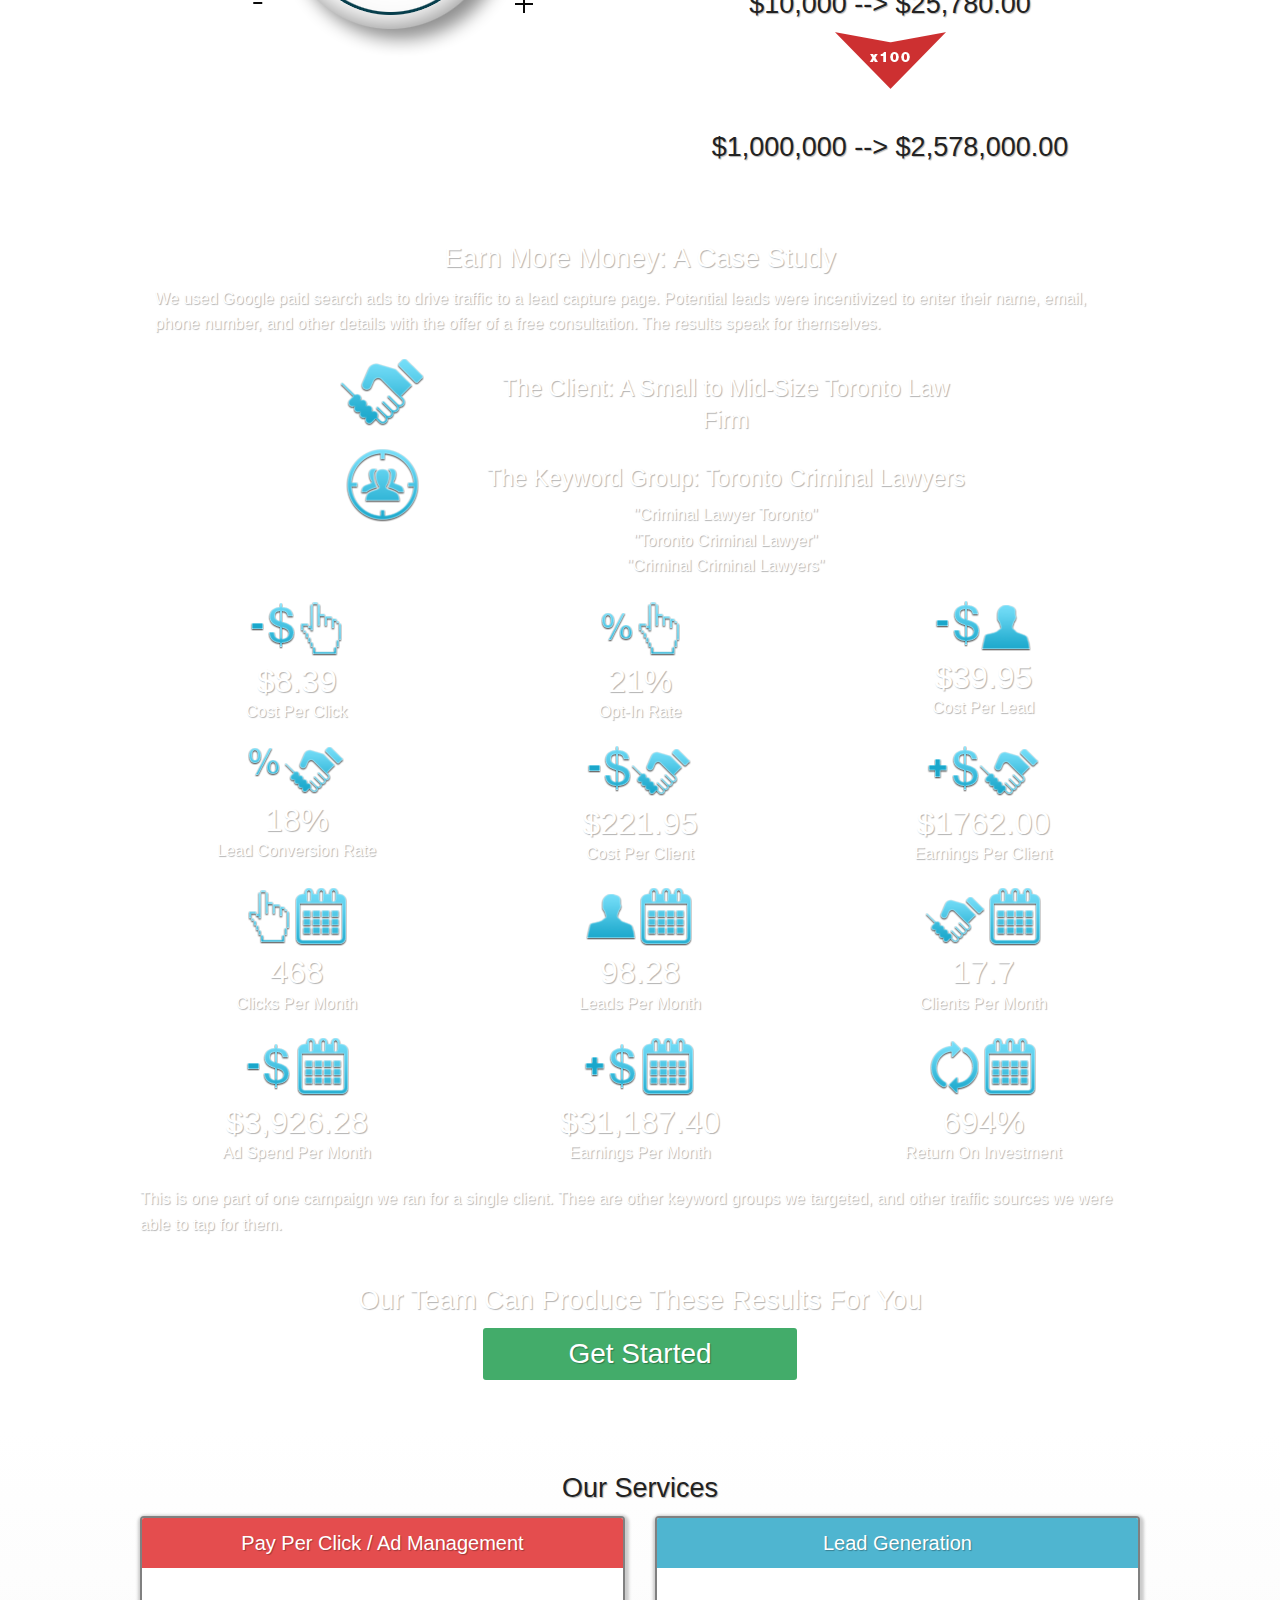
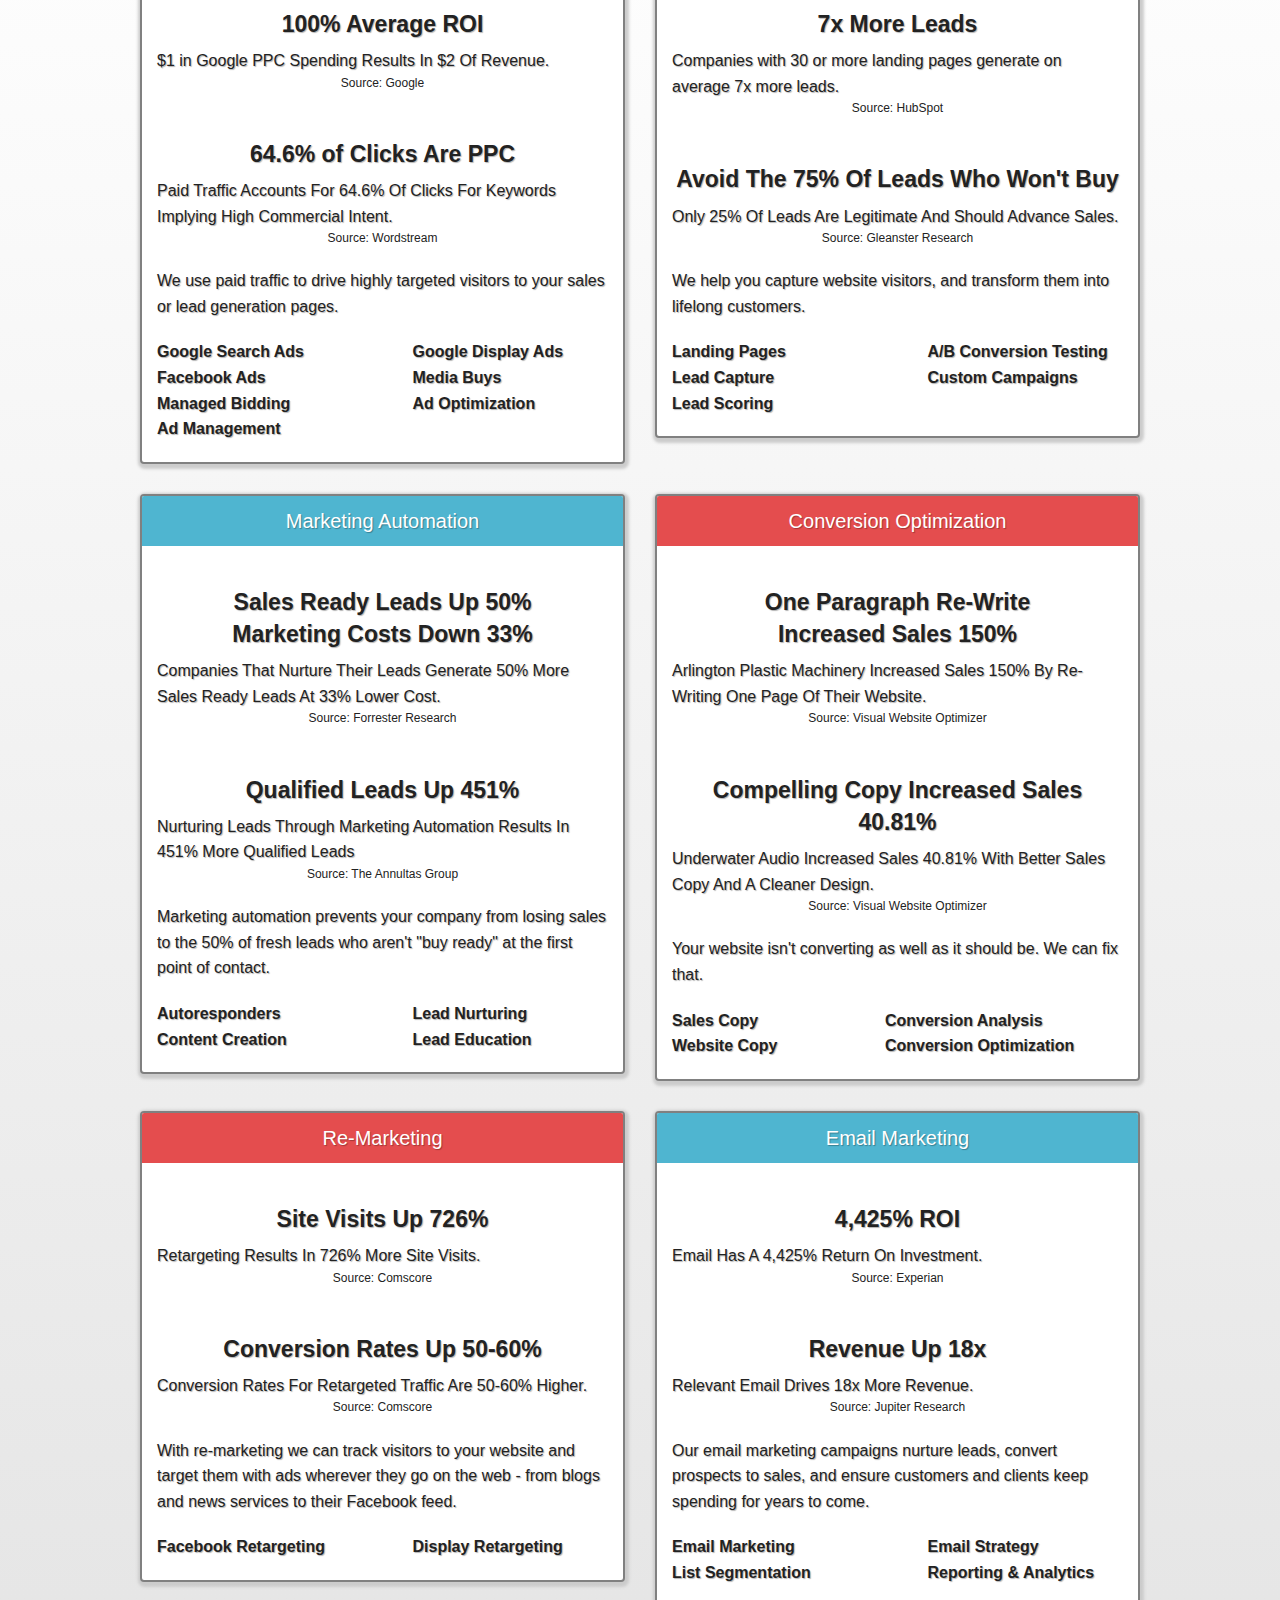
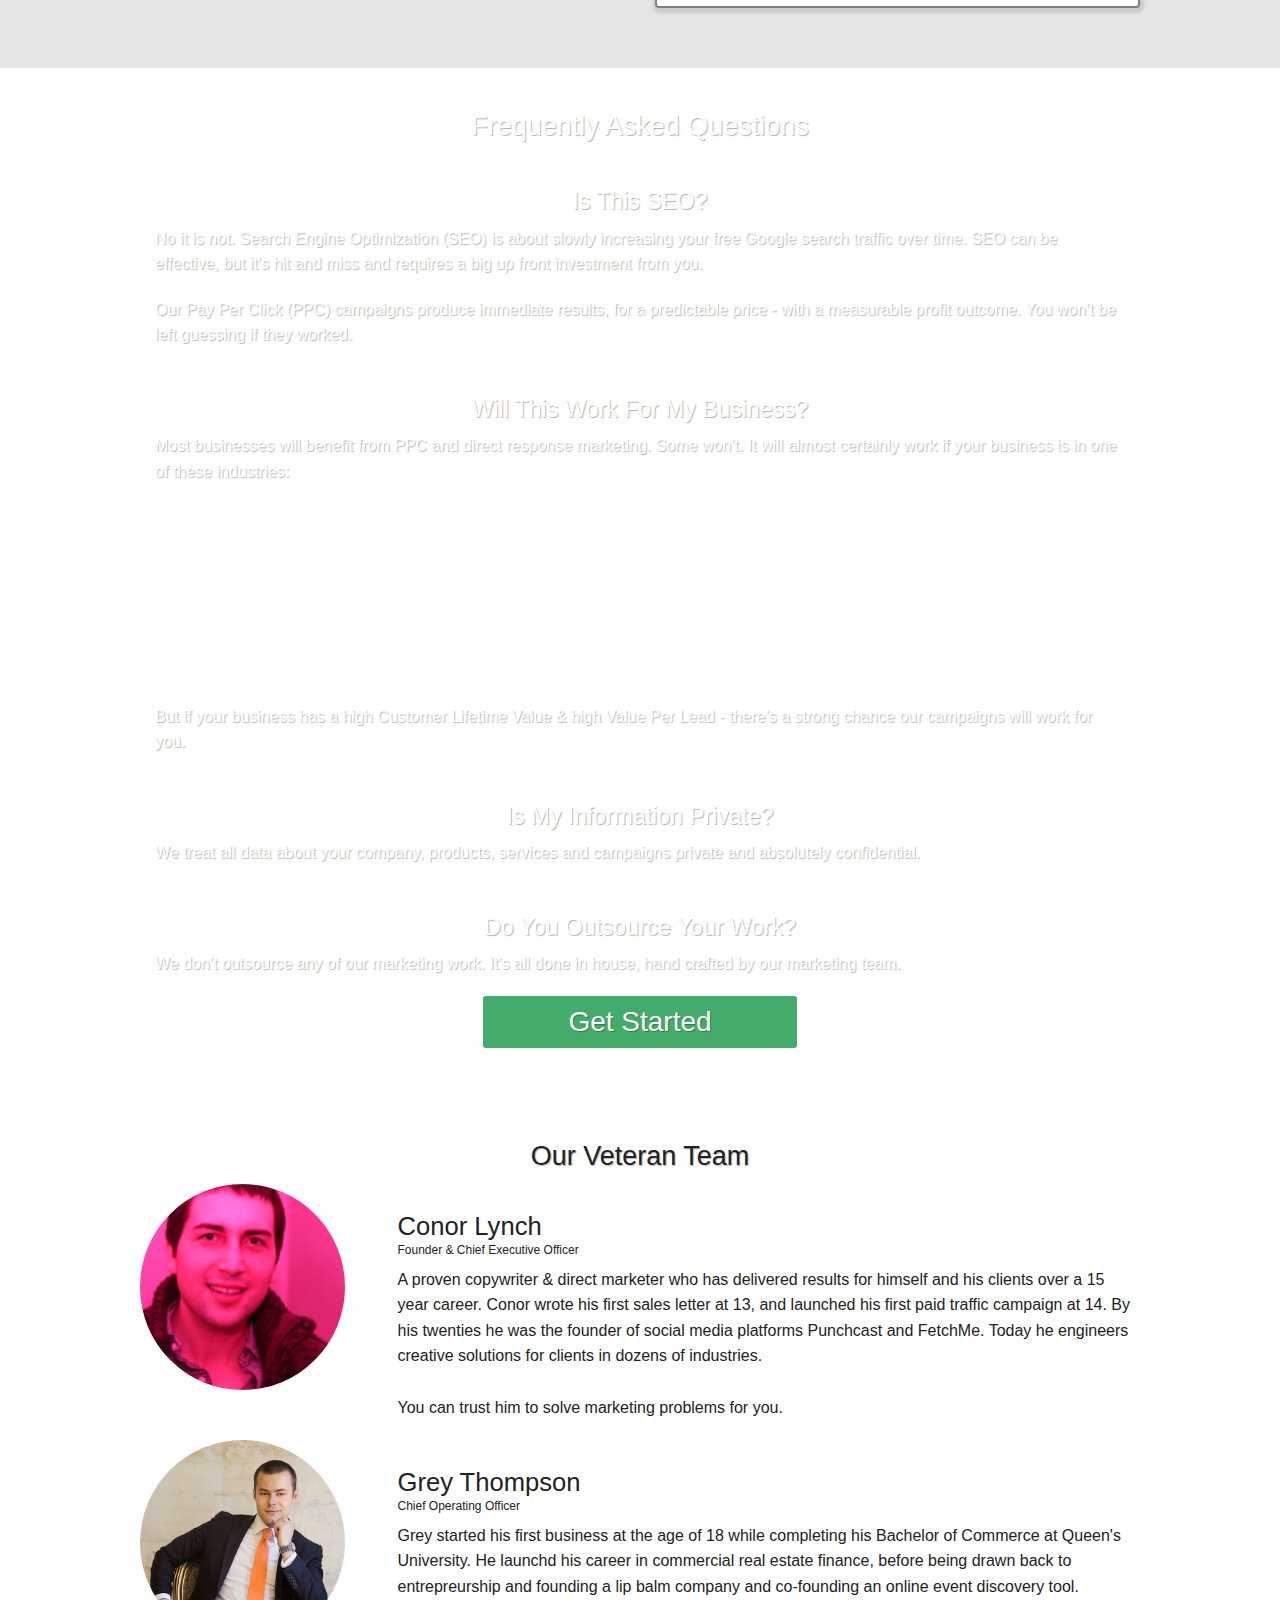
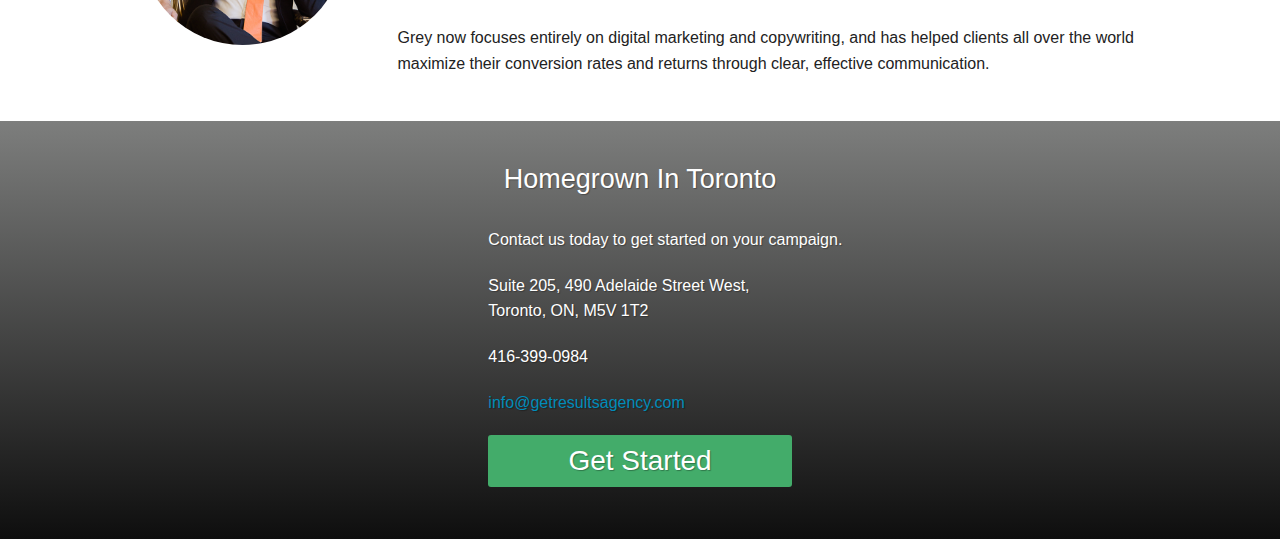
==== commit 3369433d: "Minor styling updates, incl. spacing between sections." ====
--- a/index.html
+++ b/index.html
@@ -225,10 +225,10 @@
               <div class="medium-8 medium-offset-2 columns">
                 <div class="row">
                   <div class="medium-3 columns">
-                    <img src="img/casestudyicons/csasset1.png">
+                    <img src="img/casestudyicons/csasset1.png" style="padding-bottom: 20px">
                   </div>
                   <div class="medium-9 columns">
-                    <h4 class="white-copy">The Client: A Small to Mid-Size Toronto Law Firm</h4>
+                    <h4 class="cs-h4">The Client: A Small to Mid-Size Toronto Law Firm</h4>
                   </div>
                 </div>
 
@@ -237,7 +237,7 @@
                     <img src="img/casestudyicons/csasset2.png">
                   </div>
                   <div class="medium-9 columns">
-                    <h4 class="white-copy">The Keyword Group: Toronto Criminal Lawyers</h4>
+                    <h4 class="cs-h4">The Keyword Group: Toronto Criminal Lawyers</h4>
                     <p class="white-copy">"Criminal Lawyer Toronto"
                     <br>"Toronto Criminal Lawyer"
                     <br>"Criminal Criminal Lawyers"</p>
@@ -366,14 +366,14 @@
             <p>We use paid traffic to drive highly targeted visitors to your sales or lead generation pages.</p>
 
             <div class="row">
-              <div class="medium-6 columns">
+              <div class="small-6 columns">
                 <p class="bold">Google Search Ads<br>
                   Facebook Ads<br>
                   Managed Bidding<br>
                   Ad Management
                 </p>
               </div>
-              <div class="medium-6 columns">
+              <div class="small-6 columns">
                 <p class="bold">Google Display Ads<br>
                   Media Buys<br>
                   Ad Optimization
@@ -399,13 +399,13 @@
             <p>We help you capture website visitors, and transform them into lifelong customers.</p>
 
             <div class="row">
-              <div class="medium-6 columns">
+              <div class="small-6 columns">
                 <p class="bold">Landing Pages<br>
                   Lead Capture<br>
                   Lead Scoring
                 </p>
               </div>
-              <div class="medium-6 columns">
+              <div class="small-6 columns">
                 <p class="bold">A/B Conversion Testing<br>
                   Custom Campaigns
                 </p>
@@ -424,22 +424,22 @@
               <p>Marketing Automation</p>
             </div>
             <h4 class="text-center bold">Sales Ready Leads Up 50%<br>Marketing Costs Down 33%</h4>
-            <p>Companies That Nurture Their Leads Generate 50% More Sales Ready Leads At 33% Lower Cost.</p>
+            <p class="no-bot-margin">Companies That Nurture Their Leads Generate 50% More Sales Ready Leads At 33% Lower Cost.</p>
             <p class="text-center source">Source: Forrester Research</p>
 
             <h4 class="text-center bold">Qualified Leads Up 451%</h4>
-            <p>Nurturing Leads Through Marketing Automation Results In 451% More Qualified Leads</p>
+            <p class="no-bot-margin">Nurturing Leads Through Marketing Automation Results In 451% More Qualified Leads</p>
             <p class="text-center source">Source: The Annultas Group</p>
 
             <p>Marketing automation prevents your company from losing sales to the 50% of fresh leads who aren't "buy ready" at the first point of contact.</p>
 
             <div class="row">
-              <div class="medium-6 columns">
+              <div class="small-6 columns">
                 <p class="bold">Autoresponders<br>
                   Content Creation
                 </p>
               </div>
-              <div class="medium-6 columns">
+              <div class="small-6 columns">
                 <p class="bold">Lead Nurturing<br>
                   Lead Education
                 </p>
@@ -464,12 +464,12 @@
             <p>Your website isn't converting as well as it should be. We can fix that.</p>
 
             <div class="row">
-              <div class="medium-6 columns">
+              <div class="small-5 columns">
                 <p class="bold">Sales Copy<br>
                   Website Copy
                 </p>
               </div>
-              <div class="medium-6 columns">
+              <div class="small-7 columns">
                 <p class="bold">Conversion Analysis<br>
                   Conversion Optimization
                 </p>
@@ -498,11 +498,11 @@
             <p>With re-marketing we can track visitors to your website and target them with ads wherever they go on the web - from blogs and news services to their Facebook feed.</p>
 
             <div class="row">
-              <div class="medium-6 columns">
+              <div class="small-6 columns">
                 <p class="bold">Facebook Retargeting
                 </p>
               </div>
-              <div class="medium-6 columns">
+              <div class="small-6 columns">
                 <p class="bold">Display Retargeting
                 </p>
               </div>
@@ -527,12 +527,12 @@
             <p>Our email marketing campaigns nurture leads, convert prospects to sales, and ensure customers and clients keep spending for years to come.</p>
 
             <div class="row">
-              <div class="medium-6 columns">
+              <div class="small-6 columns">
                 <p class="bold">Email Marketing<br>
                   List Segmentation
                 </p>
               </div>
-              <div class="medium-6 columns">
+              <div class="small-6 columns">
                 <p class="bold">Email Strategy<br>
                   Reporting &amp; Analytics
                 </p>
--- a/css/app.css
+++ b/css/app.css
@@ -26,6 +26,7 @@
   background-attachment: fixed;
   background-repeat: no-repeat;
   background-size: cover;
+  padding-bottom: 0;
 }
 #scale-up {
   /* white bg */
@@ -74,6 +75,9 @@
 
 /* Layout
 ============================== */
+section {
+  padding-bottom: 30px;
+}
 body p {
   font-weight: 200;
   text-shadow: 1px 1px 1px rgba(0,0,0,0.3);
@@ -83,6 +87,7 @@
   font-weight: 100;
   margin-top: 15px;
   text-shadow: 1px 1px 1px rgba(0,0,0,0.3);
+  padding-top: 25px;
 }
 header {
   padding: 50px 0 50px 0;
@@ -123,6 +128,7 @@
   display: inline-block;
   color: white;
   background-color: black;
+  padding-top: 0;
 }
 .center-img {
   display: block;
@@ -157,7 +163,9 @@
 #ipad-bg h4 {
   color: #cfb53b;
   font-size: 0.75em;
+  margin-top: 0;
   margin-bottom: 5px;
+  padding-top: 0;
 }
 .campaign-number-red {
   font-size: 2.17em;
@@ -176,11 +184,16 @@
   color: #43ac6a;
   margin-bottom: 25px;
   margin-top: -7px;
+  padding-top: 0;
 }
 .green-highlight {
   color: #43ac6a;
   font-weight: 600;
   text-decoration: underline;
+}
+.cs-h4 {
+  color: white;
+  padding-top: 0;
 }
 .case-figure {
   color: white;
@@ -234,6 +247,7 @@
 }
 .source {
   font-size: 0.75rem;
+  text-shadow: none;
 }
 #our-team img {
   border-radius: 100%;
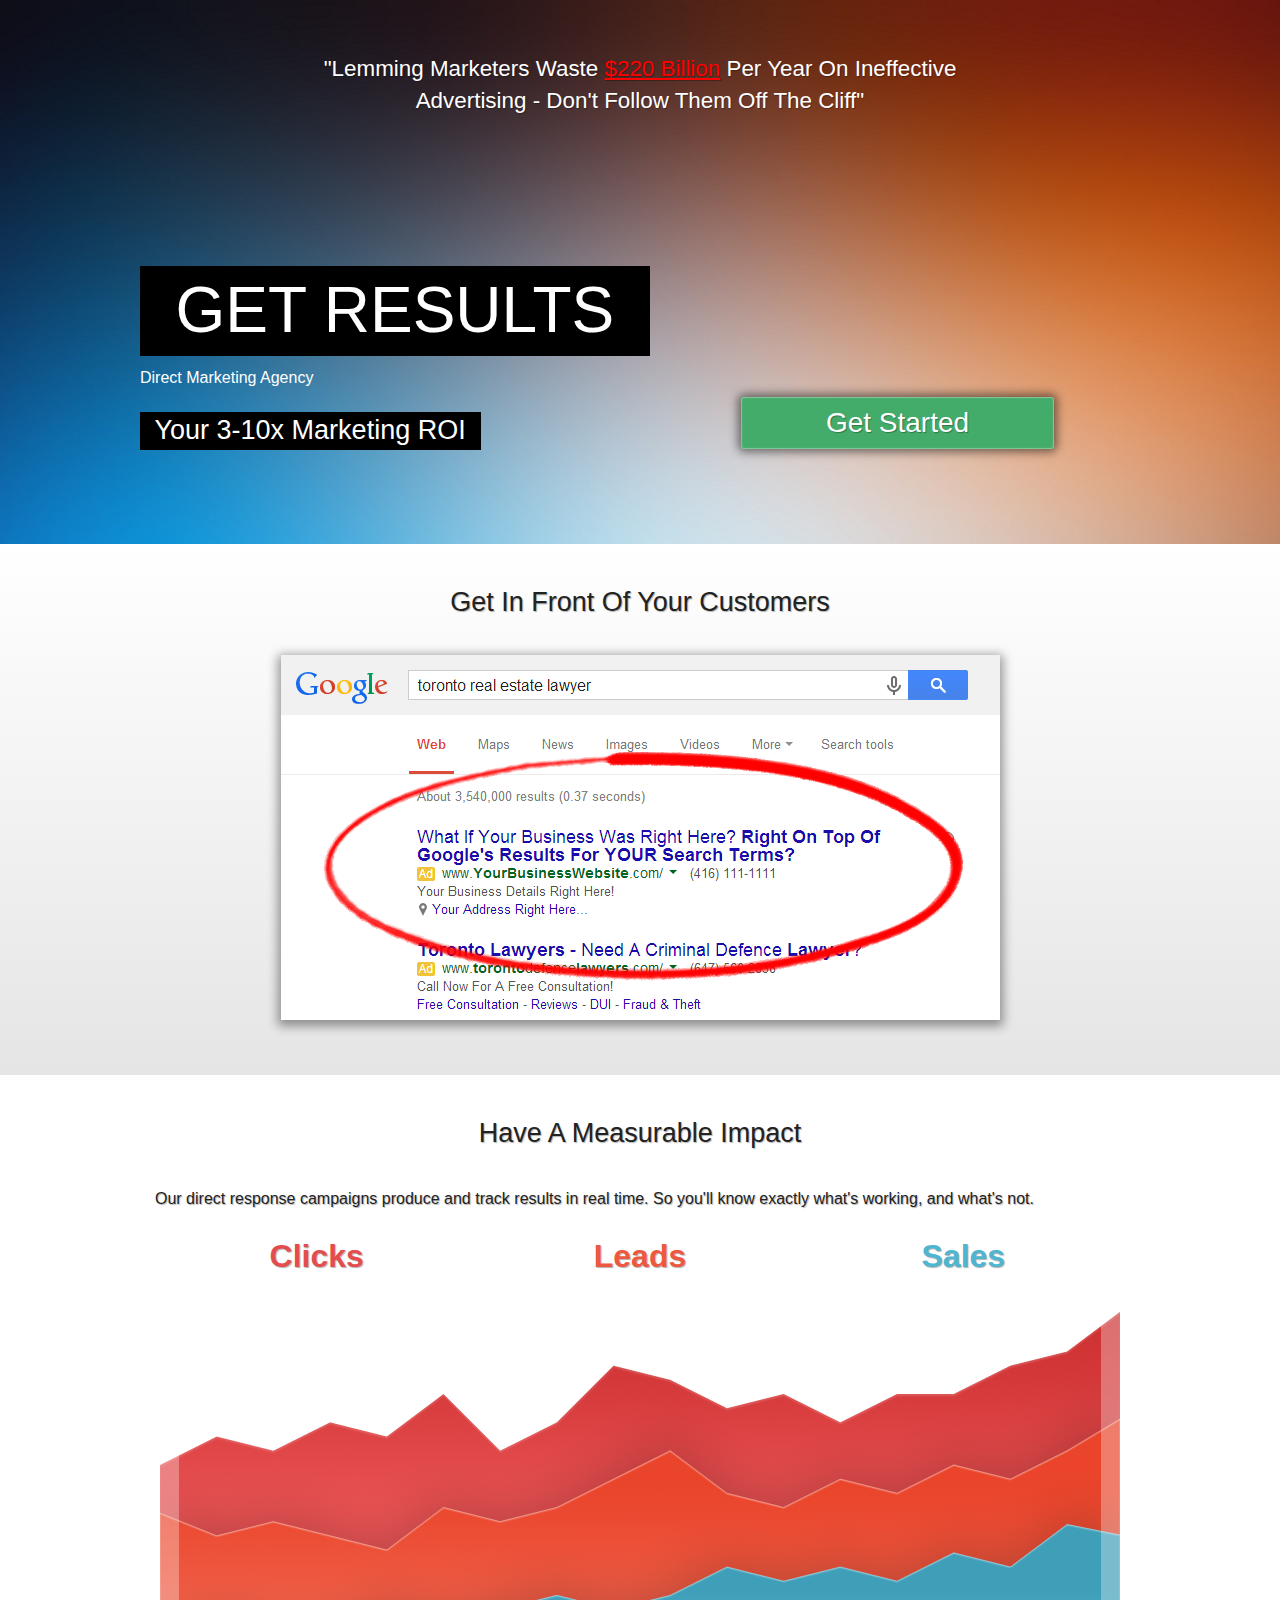
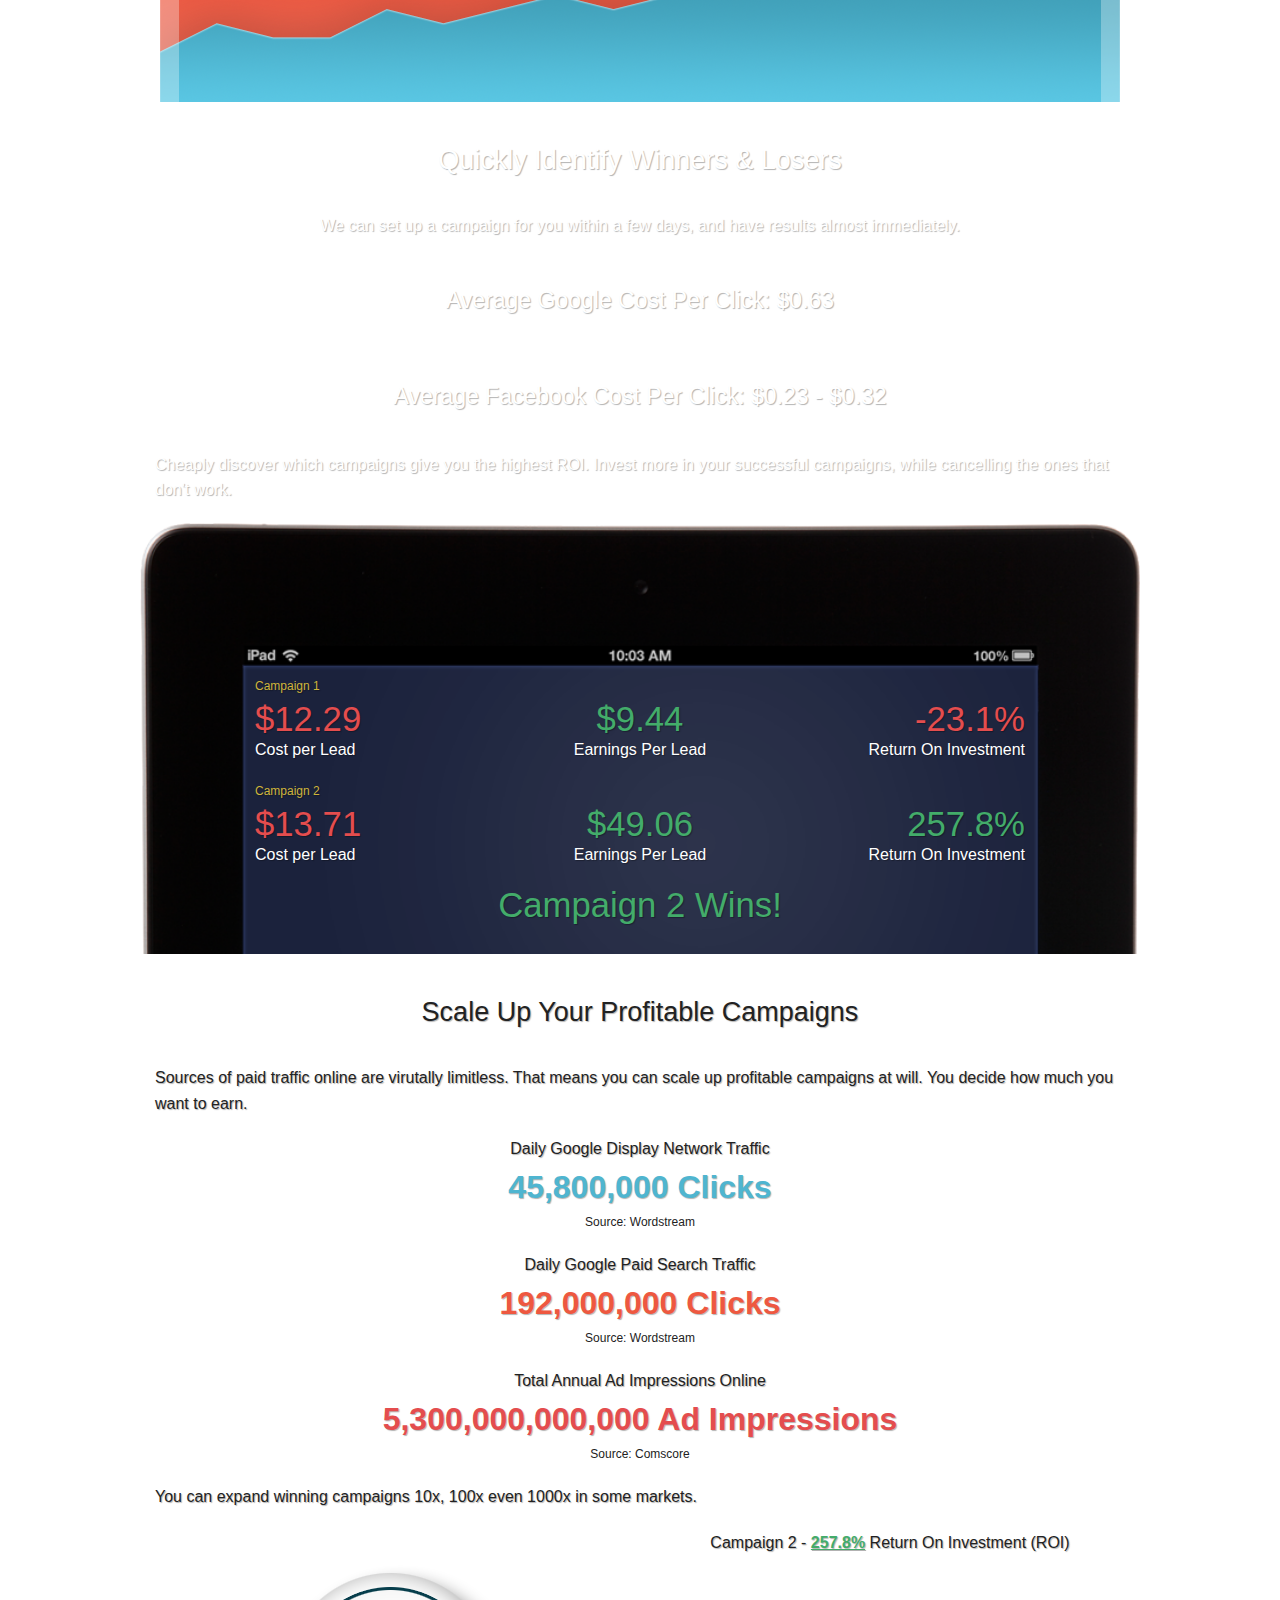
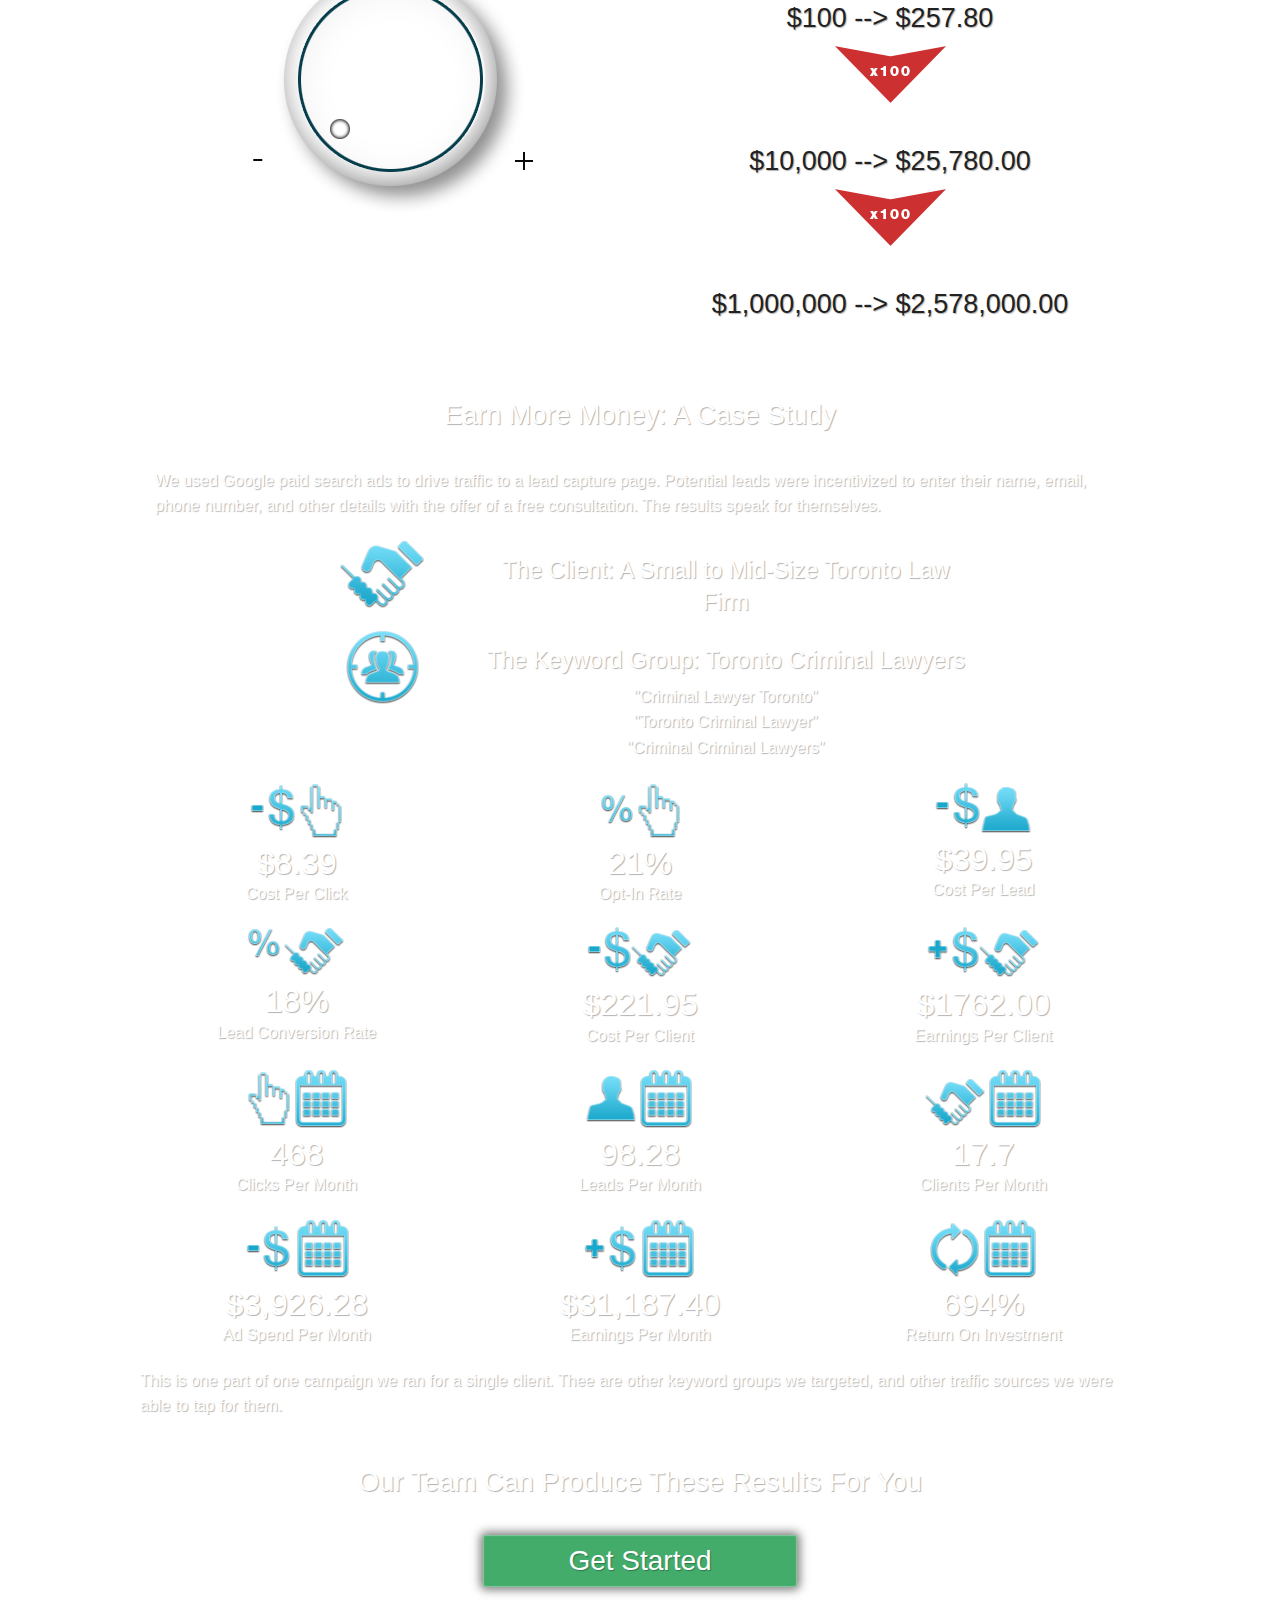
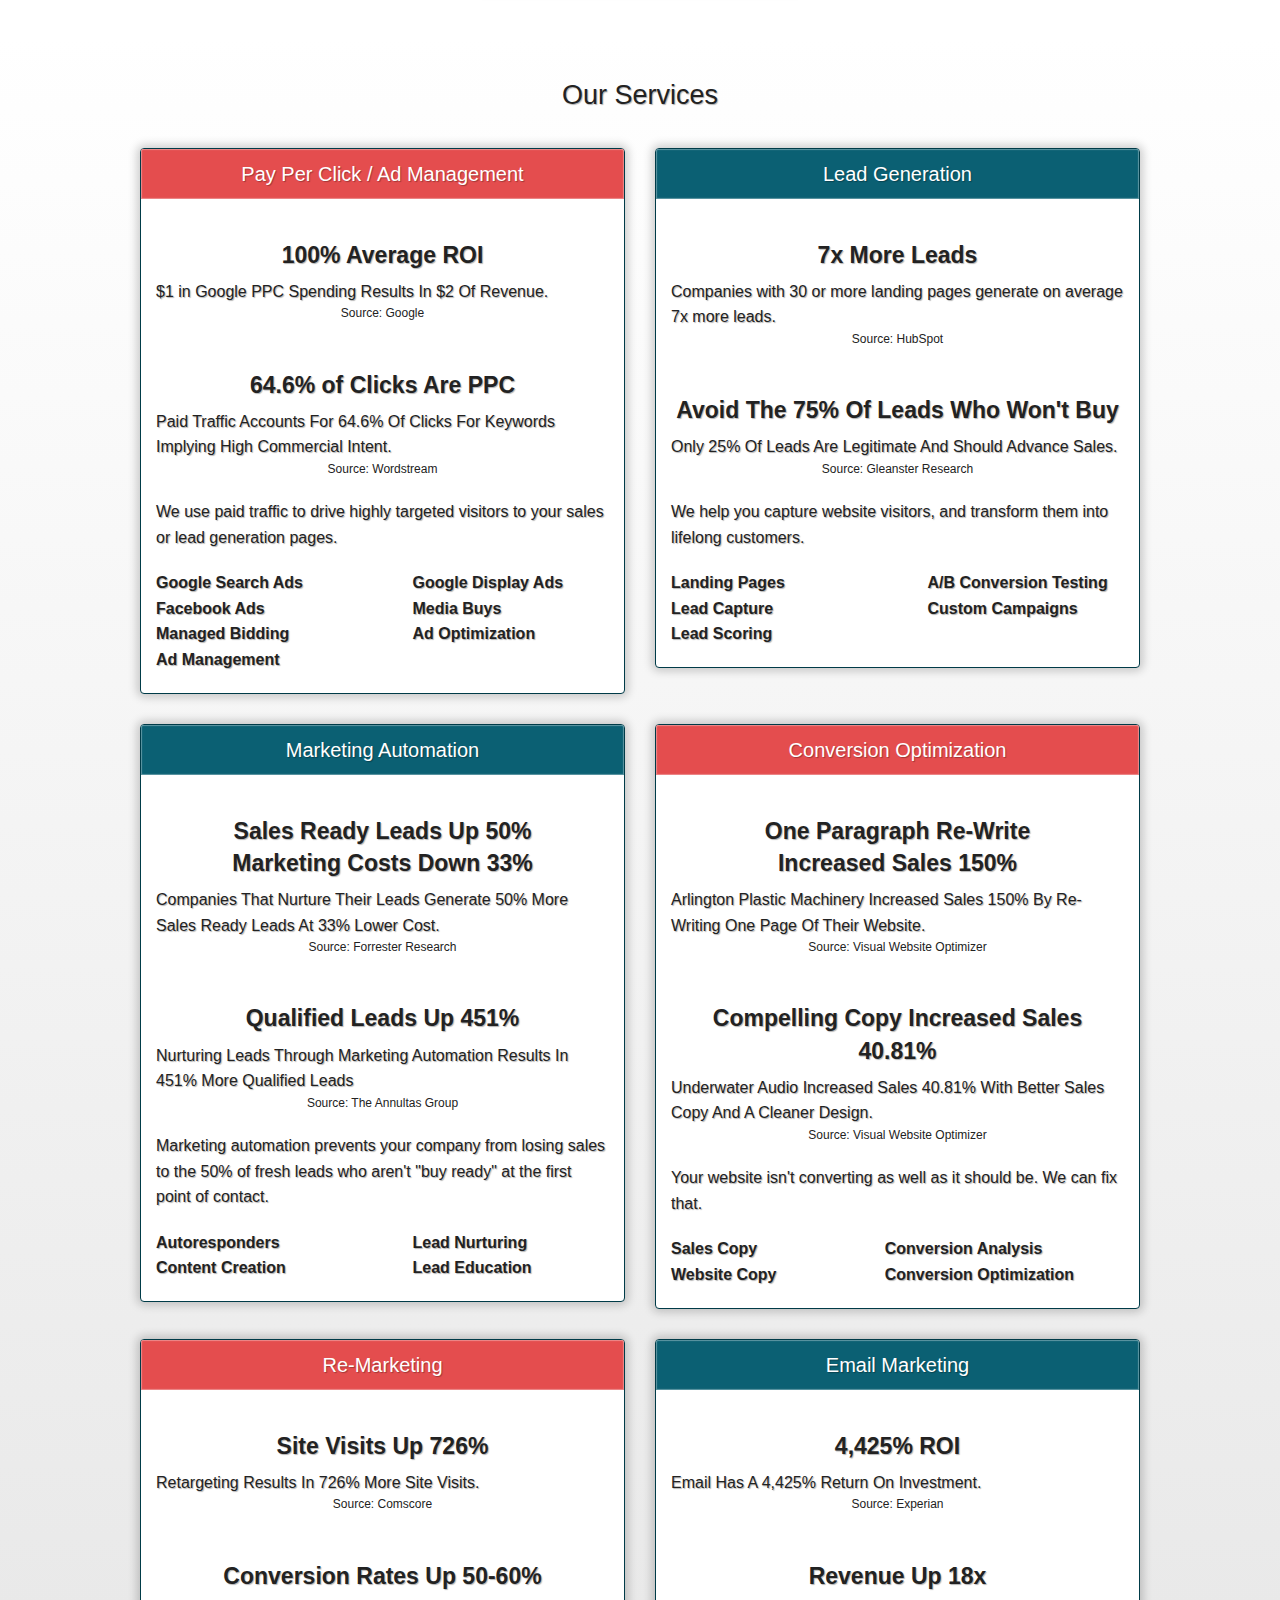
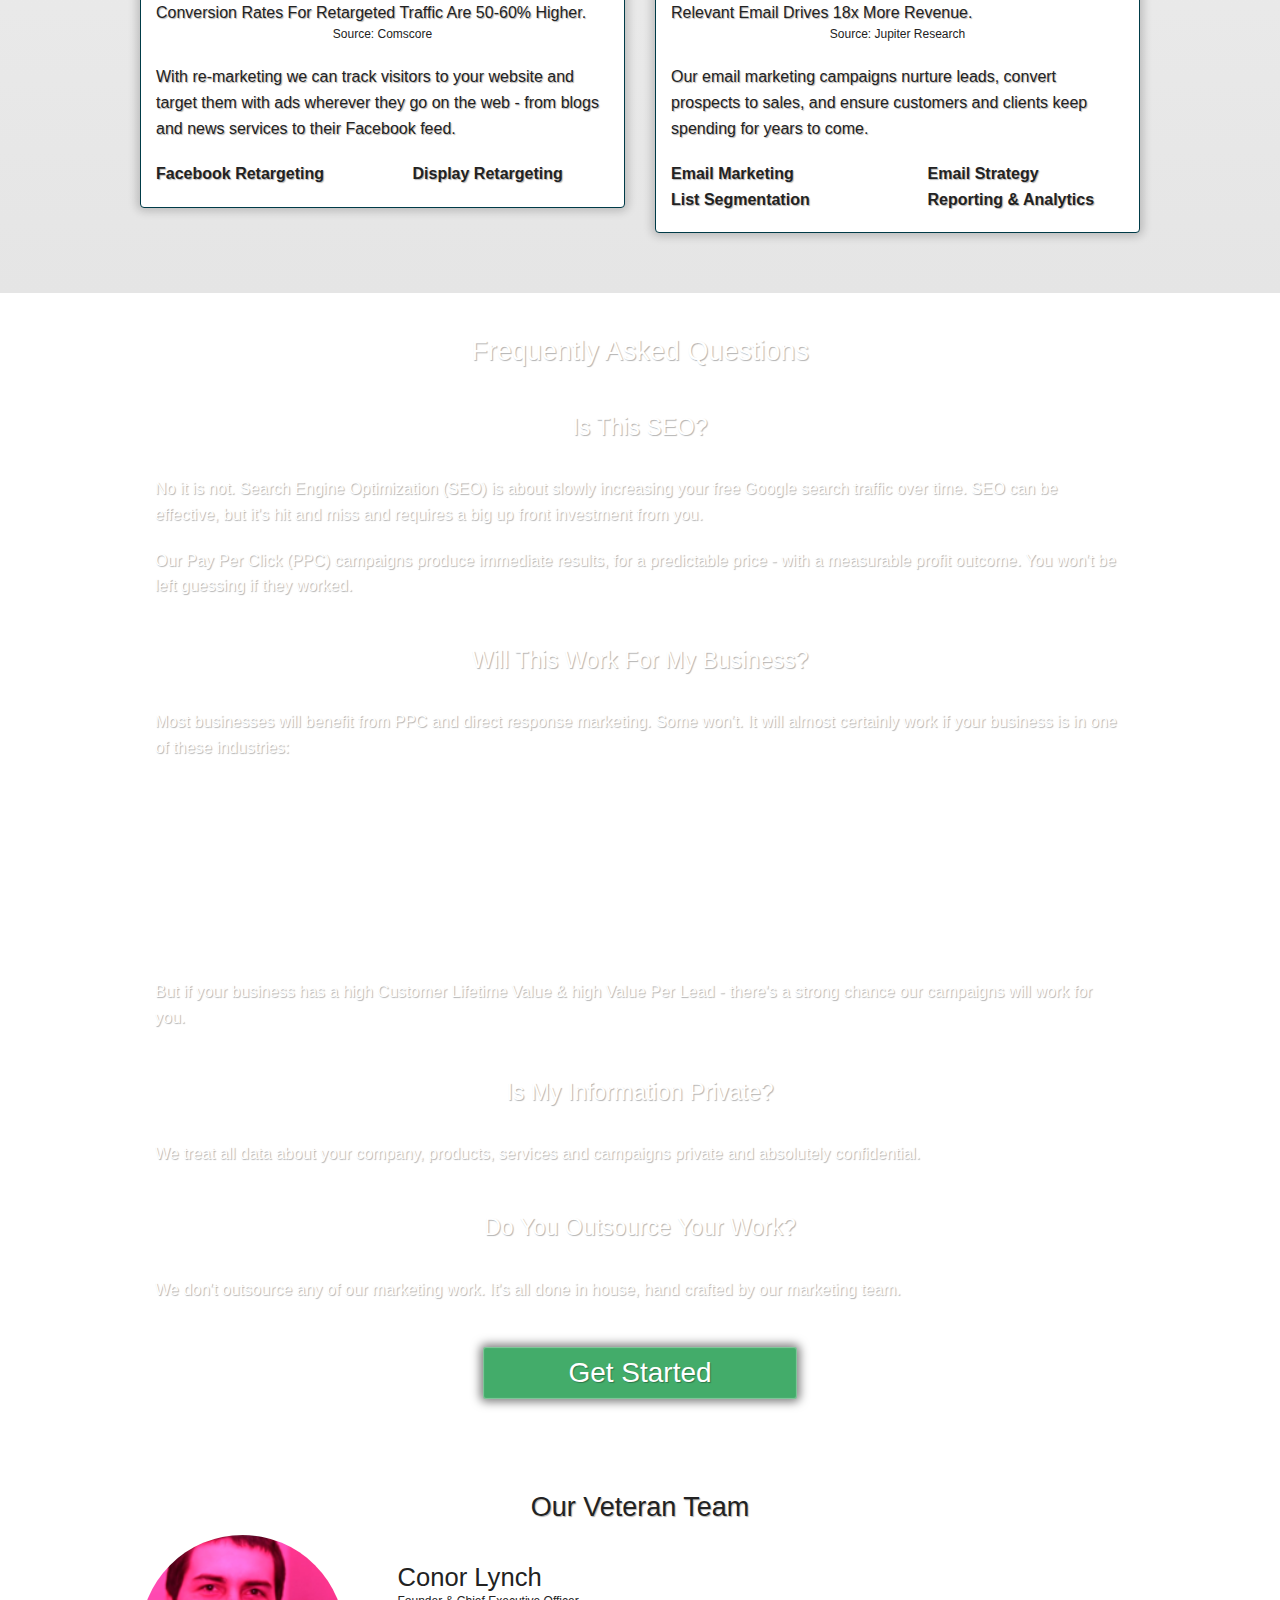
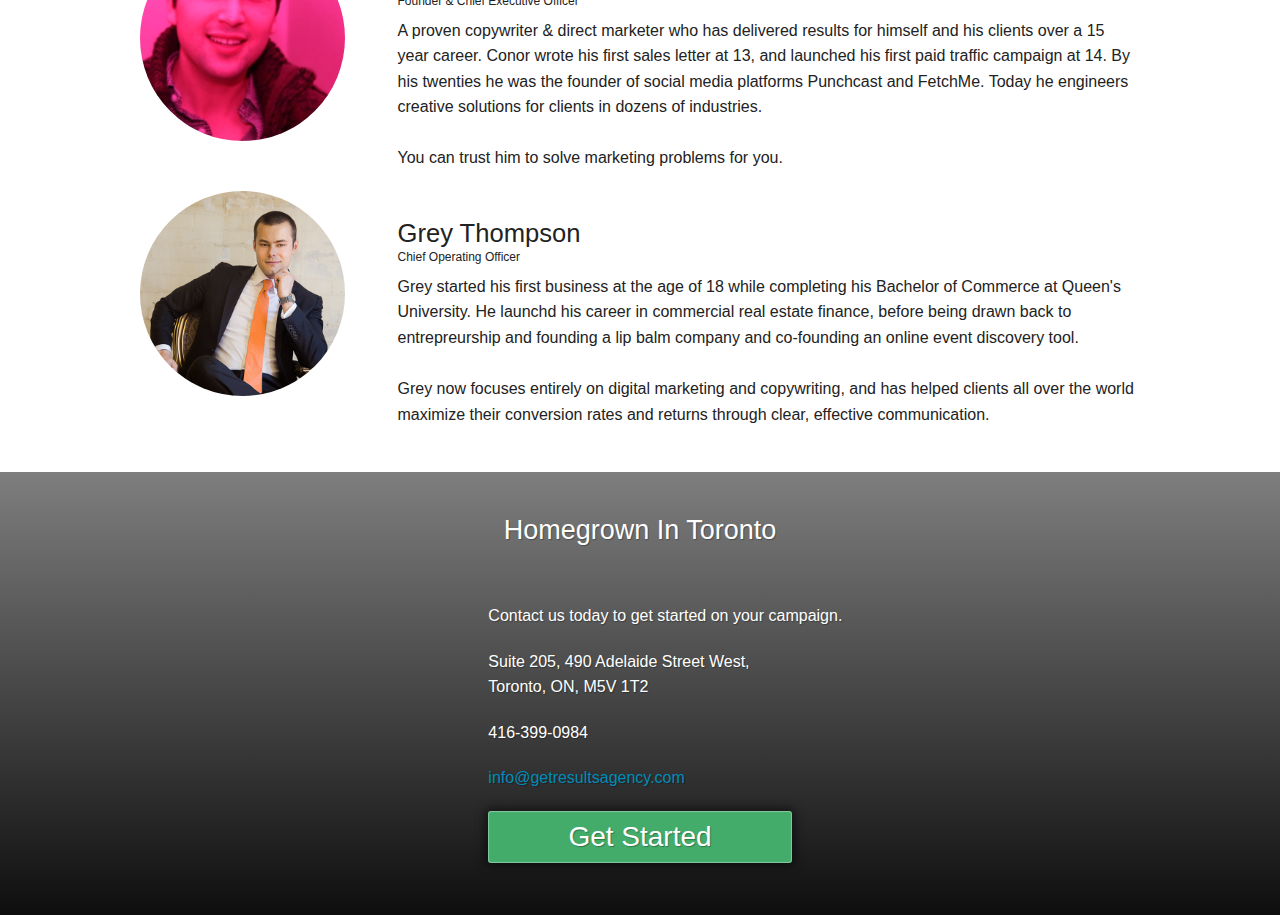
==== commit a90cca22: "Styling Changes" ====
--- a/index.html
+++ b/index.html
@@ -5,7 +5,7 @@
 <head>
   <meta charset="utf-8">
   <meta name="viewport" content="width=device-width, initial-scale=1.0">
-  <title>Direct Marketing Agency | Get Results</title>
+  <title>Direct Marketing Agency | Get Results CONOR WAS HERE</title>
 
   <link rel="stylesheet" href="css/normalize.css">
   <link rel="stylesheet" href="css/foundation.css">
@@ -27,7 +27,7 @@
       </div>
       <div class="row">
         <div class="medium-12 columns">
-          <h1 class="head-title white-copy">GET RESULTS</h1>
+          <h1 class="head-title white-copy spacing-header">&nbsp GET RESULTS &nbsp</h1>
         </div>
       </div>
       <div class="row">
@@ -37,9 +37,9 @@
       </div>
       <div class="row">
         <div class="medium-5 small-centered medium-uncentered columns">
-          <h3 class="head-subtitle">Your 3-10x Marketing ROI</h3>
-        </div>
-        <div class="medium-4 medium-offset-2 columns end">
+          <h3 class="head-subtitle">&nbsp Your 3-10x Marketing ROI &nbsp</h3>
+        </div>
+        <div class="medium-4 medium-offset-2 columns end spacing-bottom">
           <a href="#" class="button success radius expand" id="gs-button" data-reveal-id="gsModal">Get Started</a>
         </div>
       </div>
@@ -54,12 +54,12 @@
       <div class="medium-12 columns">
         <div class="row">
           <div class="medium-12 columns">
-            <h3 class="text-center">Get In Front Of Your Customers</h3>
-          </div>
-        </div>
-        <div class="row">
-          <div class="small-11 medium-12 small-centered columns">
-            <img class="center-img" src="img/asset1.png">
+            <h3 class="text-center spacing-bottom">Get In Front Of Your Customers</h3>
+          </div>
+        </div>
+        <div class="row">
+          <div class="small-11 medium-12 small-centered columns spacing-bottom">
+            <img class="center-img image-shadow" src="img/asset1.png">
           </div>
         </div>
       </div>
@@ -73,7 +73,7 @@
       <div class="medium-12 columns">
         <div class="row">
           <div class="medium-12 columns">
-            <h3 class="text-center">Have A Measurable Impact</h3>
+            <h3 class="text-center spacing-bottom">Have A Measurable Impact</h3>
             <p>Our direct response campaigns produce and track results in real time. So you'll know exactly what's working, and what's not.</p>
           </div>
         </div>
@@ -91,7 +91,7 @@
           </div>
         </div>
         <div class="row">
-          <div class="medium-12 columns">
+          <div class="medium-12 columns no-padding">
             <img class="center-img" src="img/asset2.png">
           </div>
         </div>
@@ -106,7 +106,7 @@
       <div class="medium-12 columns">
         <div class="row">
           <div class="medium-12 columns">
-            <h3 class="text-center white-copy">Quickly Identify Winners &amp; Losers</h3>
+            <h3 class="text-center white-copy spacing-bottom">Quickly Identify Winners &amp; Losers</h3>
             <p class="text-center white-copy">We can set up a campaign for you within a few days, and have results almost immediately.</p>
 
             <h4 class="text-center white-copy no-bot-margin">Average Google Cost Per Click: $0.63</h4>
@@ -175,7 +175,7 @@
   <section id="scale-up">
     <div class="row">
       <div class="medium-12 columns">
-        <h3 class="text-center">Scale Up Your Profitable Campaigns</h3>
+        <h3 class="text-center spacing-bottom">Scale Up Your Profitable Campaigns</h3>
         <p>Sources of paid traffic online are virutally limitless. That means you can scale up profitable campaigns at will. You decide how much you want to earn.</p>
 
         <p class="text-center no-bot-margin">Daily Google Display Network Traffic</p>
@@ -215,7 +215,7 @@
   <section id="case-study">
     <div class="row">
       <div class="medium-12 columns">
-        <h3 class="text-center white-copy">Earn More Money: A Case Study</h3>
+        <h3 class="text-center white-copy spacing-bottom">Earn More Money: A Case Study</h3>
         <p class="white-copy">We used Google paid search ads to drive traffic to a lead capture page. Potential leads were incentivized to enter their name, email, phone number, and other details with the offer of a free consultation. The results speak for themselves.</p>
       </div>
         <div class="row text-center">
@@ -325,7 +325,7 @@
           <div class="medium-12 columns">
             <p class="white-copy">This is one part of one campaign we ran for a single client. Thee are other keyword groups we targeted, and other traffic sources we were able to tap for them.</p>
 
-            <h3 class="text-center white-copy">Our Team Can Produce These Results For You</h3>
+            <h3 class="text-center white-copy spacing-bottom">Our Team Can Produce These Results For You</h3>
 
             <div class="row">
               <div class="small-4 small-centered columns">
@@ -343,7 +343,7 @@
   <section id="our-services">
     <div class="row">
       <div class="row">
-        <div class="medium-12 columns text-center">
+        <div class="medium-12 columns text-center spacing-bottom">
           <h3>Our Services</h3>
         </div>
       </div>
@@ -551,12 +551,12 @@
     <div class="row">
       <div class="medium-12 columns">
         <h3 class="text-center white-copy">Frequently Asked Questions</h3>
-        <h4 class="text-center white-copy">Is This SEO?</h4>
+        <h4 class="text-center white-copy spacing-bottom">Is This SEO?</h4>
         <p class="white-copy">No it is not. Search Engine Optimization (SEO) is about slowly increasing your free Google search traffic over time. SEO can be effective, but it's hit and miss and requires a big up front investment from you.</p>
 
         <p class="white-copy">Our Pay Per Click (PPC) campaigns produce immediate results, for a predictable price - with a measurable profit outcome. You won't be left guessing if they worked.</p>
 
-        <h4 class="text-center white-copy">Will This Work For My Business?</h4>
+        <h4 class="text-center white-copy spacing-bottom">Will This Work For My Business?</h4>
         <p class="white-copy">Most businesses will benefit from PPC and direct response marketing. Some won't. It will almost certainly work if your business is in one of these industries:</p>
 
         <ul class="white-copy">
@@ -571,11 +571,11 @@
 
         <p class="white-copy">But if your business has a high Customer Lifetime Value &amp; high Value Per Lead - there's a strong chance our campaigns will work for you.</p>
 
-        <h4 class="text-center white-copy">Is My Information Private?</h3>
+        <h4 class="text-center white-copy spacing-bottom">Is My Information Private?</h3>
         <p class="white-copy">We treat all data about your company, products, services and campaigns private and absolutely confidential.</p>
 
-        <h4 class="text-center white-copy">Do You Outsource Your Work?</h3>
-        <p class="white-copy">We don't outsource any of our marketing work. It's all done in house, hand crafted by our marketing team.</p>
+        <h4 class="text-center white-copy spacing-bottom">Do You Outsource Your Work?</h3>
+        <p class="white-copy spacing-bottom">We don't outsource any of our marketing work. It's all done in house, hand crafted by our marketing team.</p>
       </div>
       <div class="row">
         <div class="medium-4 medium-offset-4 columns">
@@ -621,7 +621,7 @@
   <section id="contact">
     <div class="row">
       <div class="small-12 columns">
-        <h3 class="text-center white-copy">Homegrown In Toronto</h3>
+        <h3 class="text-center white-copy spacing-bottom">Homegrown In Toronto</h3>
         <div class="row">
           <div class="medium-4 columns">
             <iframe src="https://www.google.com/maps/embed?pb=!1m18!1m12!1m3!1d2887.106462400519!2d-79.40003960000001!3d43.64595329999998!2m3!1f0!2f0!3f0!3m2!1i1024!2i768!4f13.1!3m3!1m2!1s0x882b34de807f269b%3A0x2594c93ed1f8faf4!2s490+Adelaide+St+W%2C+Toronto%2C+ON+M5V+1T2!5e0!3m2!1sen!2sca!4v1411843234696" width="100%" height="300" frameborder="0" style="border:0"></iframe>
--- a/css/app.css
+++ b/css/app.css
@@ -19,6 +19,7 @@
 }
 #impact {
   /* white bg */
+  padding-bottom: 0px;
 }
 #winners-losers {
   background-image: url("../img/bg/bg5.jpg");
@@ -98,6 +99,9 @@
   padding-top: 10px;
   padding-bottom: 10px;
   text-shadow: 1px 1px 1px rgba(0,0,0,0.3);
+  -webkit-box-shadow: 0px 0px 10px 3px rgba(0,0,0,0.5), 0px 0px 1px 1px rgba(255,255,255,0.35) inset;
+  -moz-box-shadow: 0px 0px 10px 3px rgba(0,0,0,0.5), 0px 0px 1px 1px rgba(255,255,255,0.35) inset;
+  box-shadow: 0px 0px 10px 3px rgba(0,0,0,0.5), 0px 0px 1px 1px rgba(255,255,255,0.35) inset;
 }
 .pre-head-copy {
   font-size: 1.4rem;
@@ -134,7 +138,6 @@
   display: block;
   margin-left: auto;
   margin-right: auto;
-  margin-bottom: 30px;
 }
 .clicks-copy {
   color: #e44d4e;
@@ -206,14 +209,14 @@
   margin-top: -8px;
 }
 .services-box {
-  border: 2px solid gray;
+  border: 1px solid rgba(0, 59, 72, 1);
   border-radius: 4px;
   padding: 0;
   margin-bottom: 30px;
   background: white;
-  -webkit-box-shadow: 1px 2px 3px 3px #ccc;  /* Safari 3-4, iOS 4.0.2 - 4.2, Android 2.3+ */
-  -moz-box-shadow:    1px 2px 3px 3px #ccc;  /* Firefox 3.5 - 3.6 */
-  box-shadow:         1px 2px 3px 3px #ccc;  /* Opera 10.5, IE 9, Firefox 4+, Chrome 6+, iOS 5 */
+  -webkit-box-shadow: 0px 0px 10px 3px rgba(0,0,0,0.2);  /* Safari 3-4, iOS 4.0.2 - 4.2, Android 2.3+ */
+  -moz-box-shadow:    0px 0px 10px 3px rgba(0,0,0,0.2);  /* Firefox 3.5 - 3.6 */
+  box-shadow:         0px 0px 10px 3px rgba(0,0,0,0.2);  /* Opera 10.5, IE 9, Firefox 4+, Chrome 6+, iOS 5 */
 }
 .services-box .os-head-red,
 .services-box .os-head-blue {
@@ -236,11 +239,17 @@
 .os-head-red {
   background-color: #e44d4e;
   padding: 0;
+  -webkit-box-shadow: 0px 0px 1px 1px rgba(255,255,255,0.35) inset;
+  -moz-box-shadow: 0px 0px 1px 1px rgba(255,255,255,0.35) inset;
+  box-shadow: 0px 0px 1px 1px rgba(255,255,255,0.35) inset;
 }
 
 .os-head-blue {
-  background-color: #4fb5d0;
+  background-color: #0b6073;
   padding: 0;
+  -webkit-box-shadow: 0px 0px 1px 1px rgba(255,255,255,0.35) inset;
+  -moz-box-shadow: 0px 0px 1px 1px rgba(255,255,255,0.35) inset;
+  box-shadow: 0px 0px 1px 1px rgba(255,255,255,0.35) inset;  
 }
 .bold {
   font-weight: bold;
@@ -278,7 +287,19 @@
   font-weight: 200;
   text-shadow: none;
 }
-
+.spacing-bottom {
+  padding-bottom: 25px;
+}
+.image-shadow {
+  box-shadow: 0px 3px 10px 3px rgba(0,0,0,0.4);
+}
+.spacing-header {
+  margin-top: 100px;
+}
+.no-padding {
+  padding: 0px;
+  margin: 0px;
+}
 /* Icons
 ============================== */
 
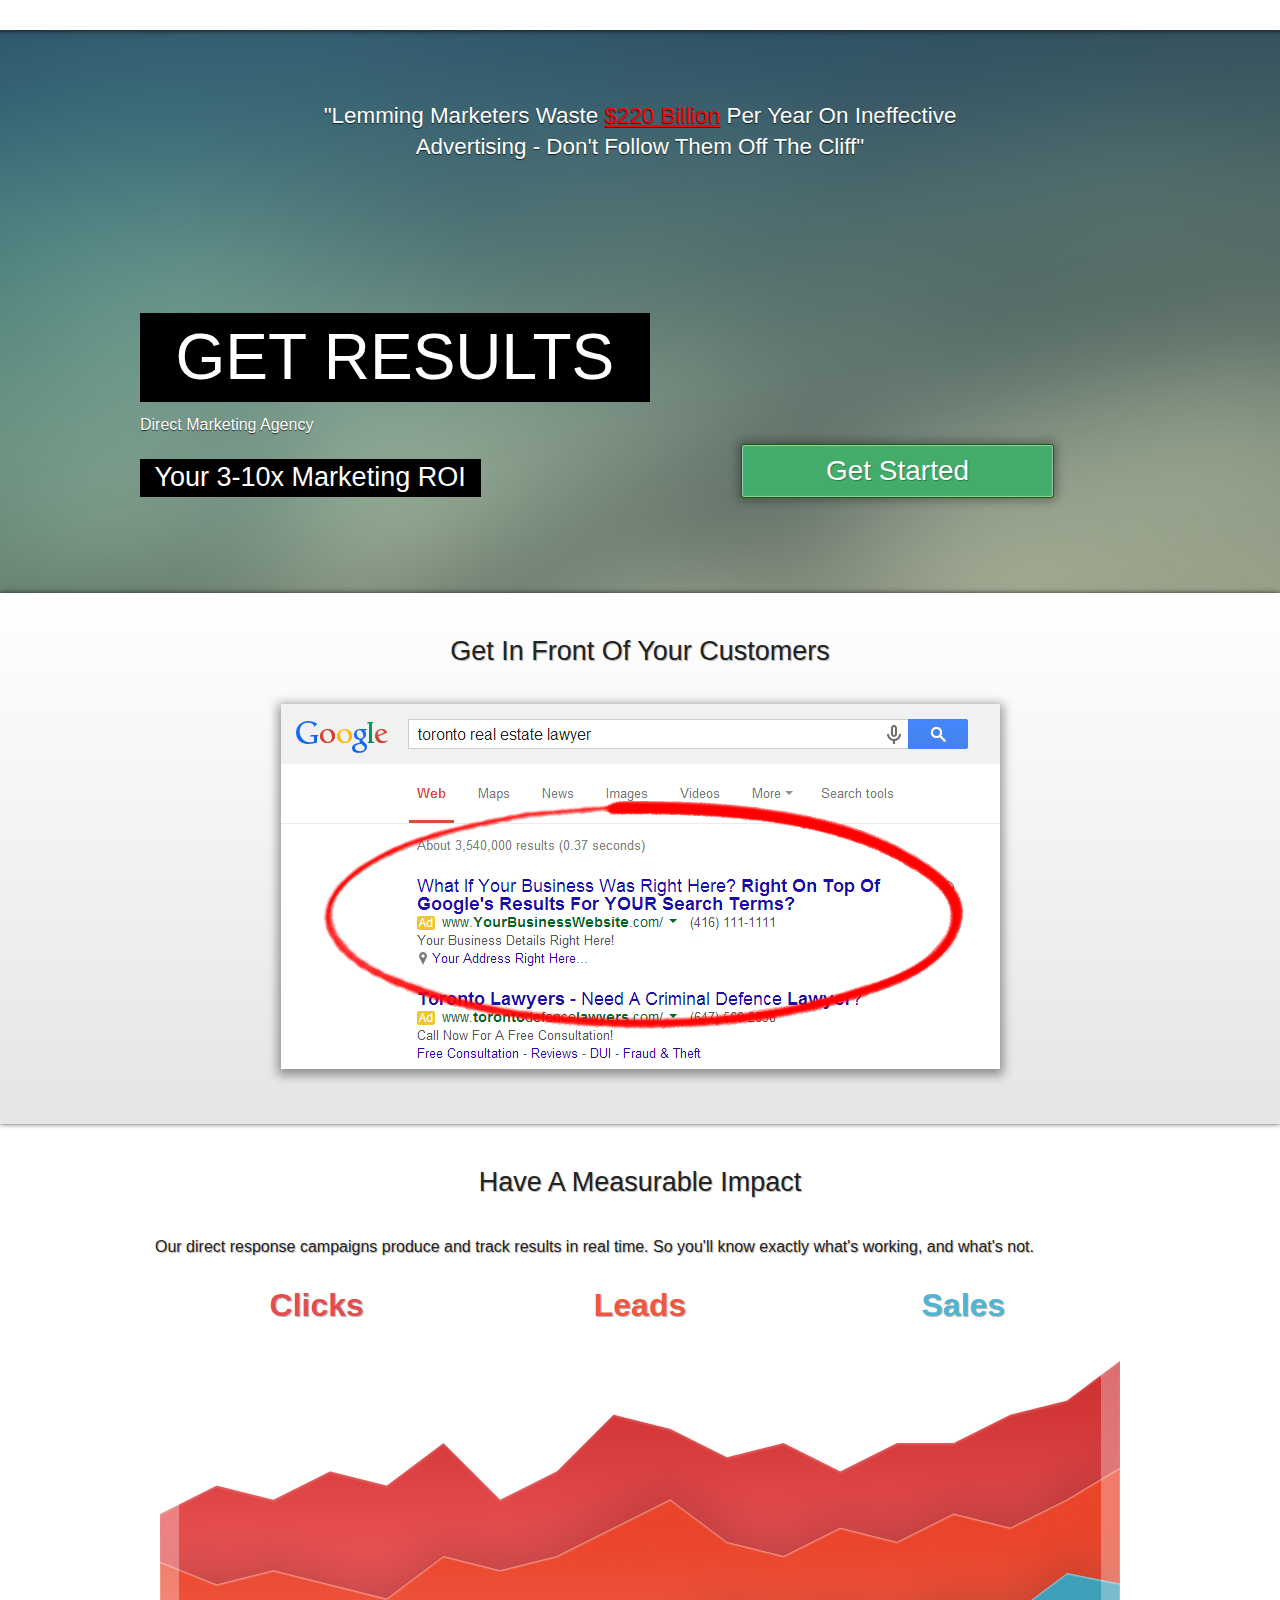
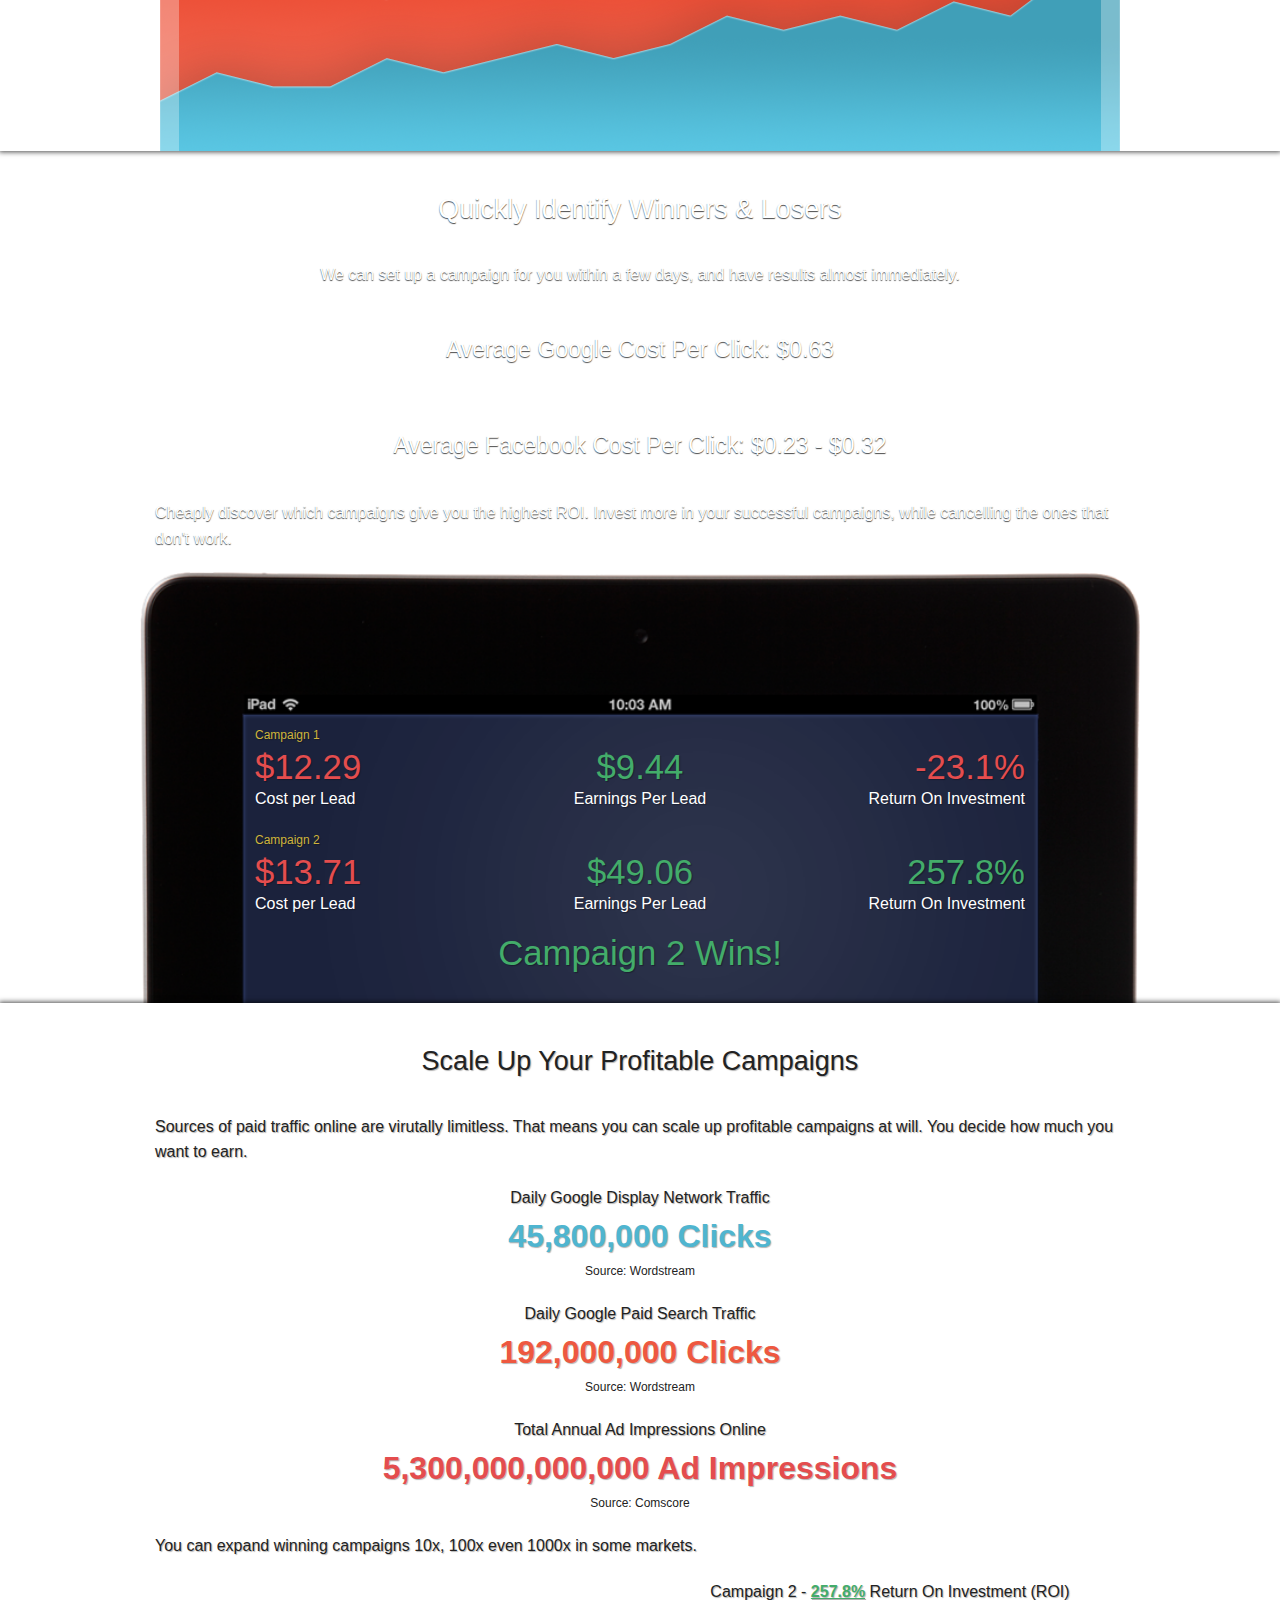
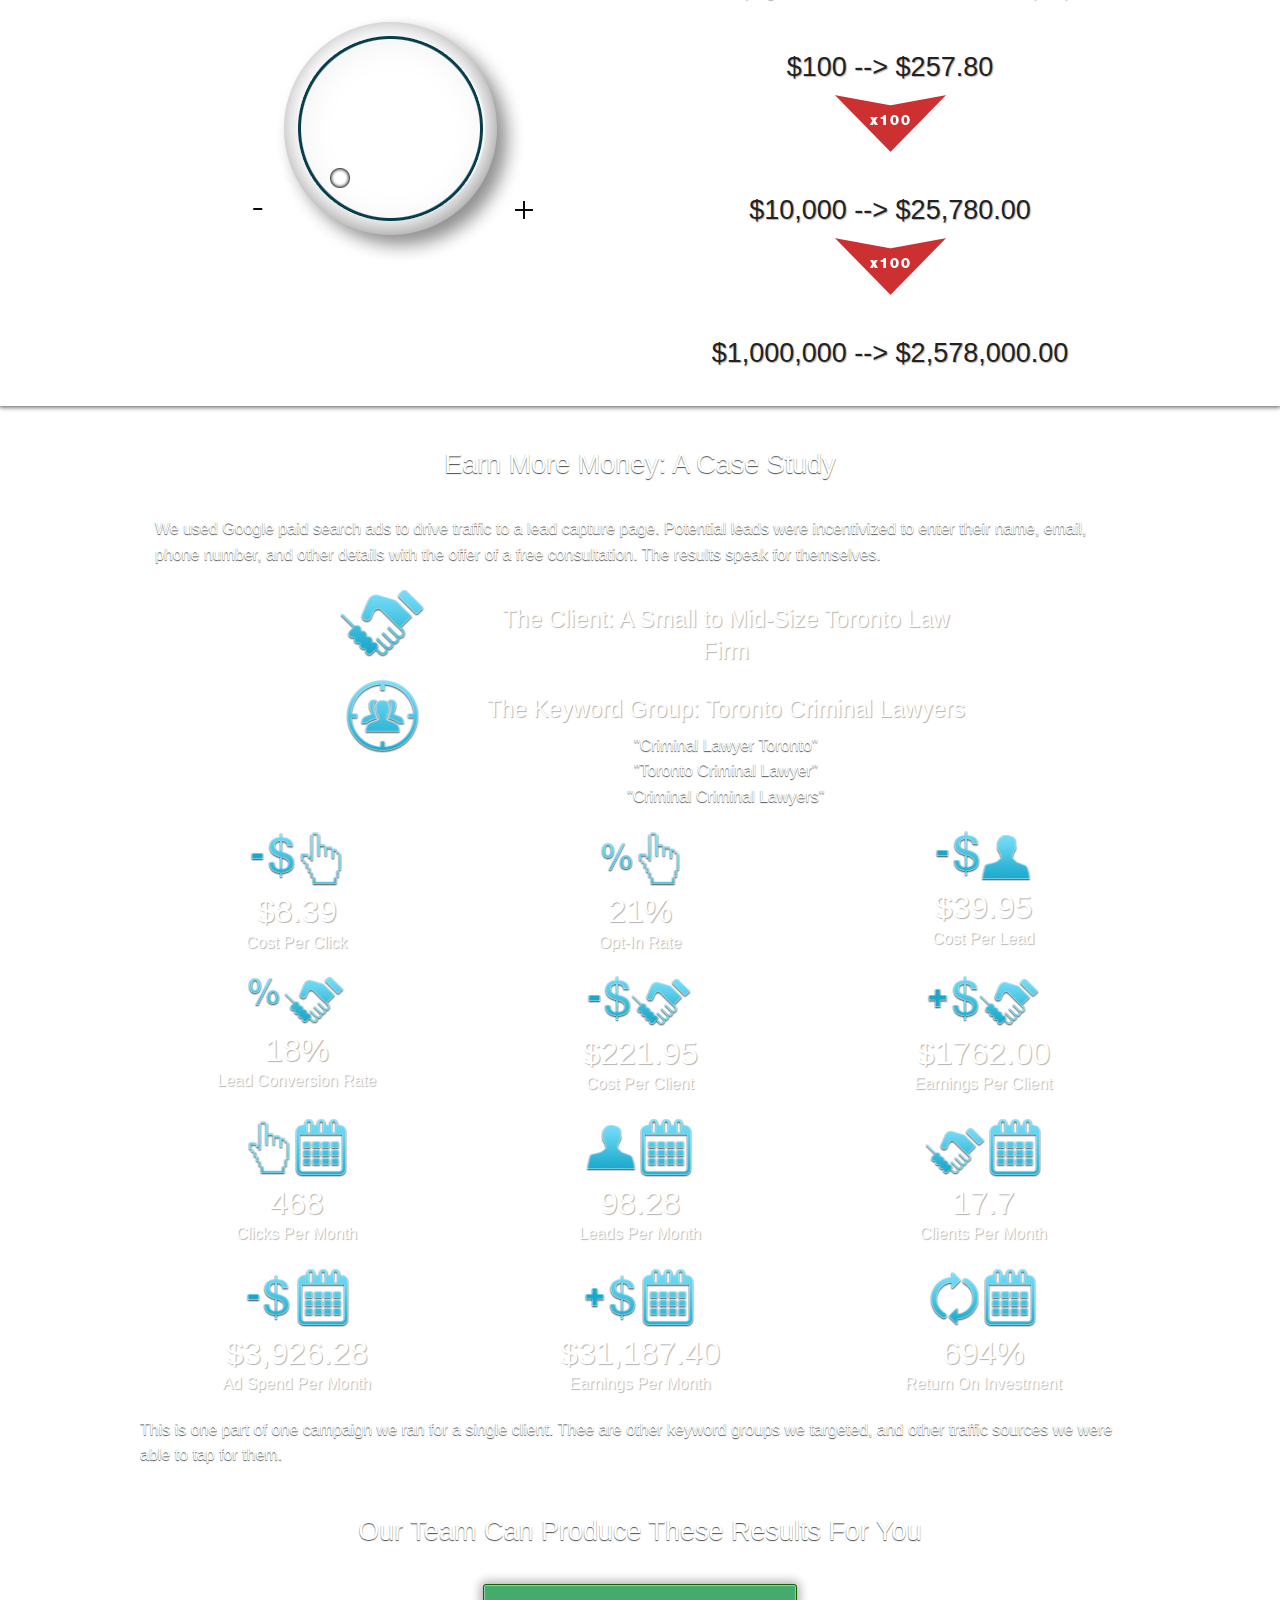
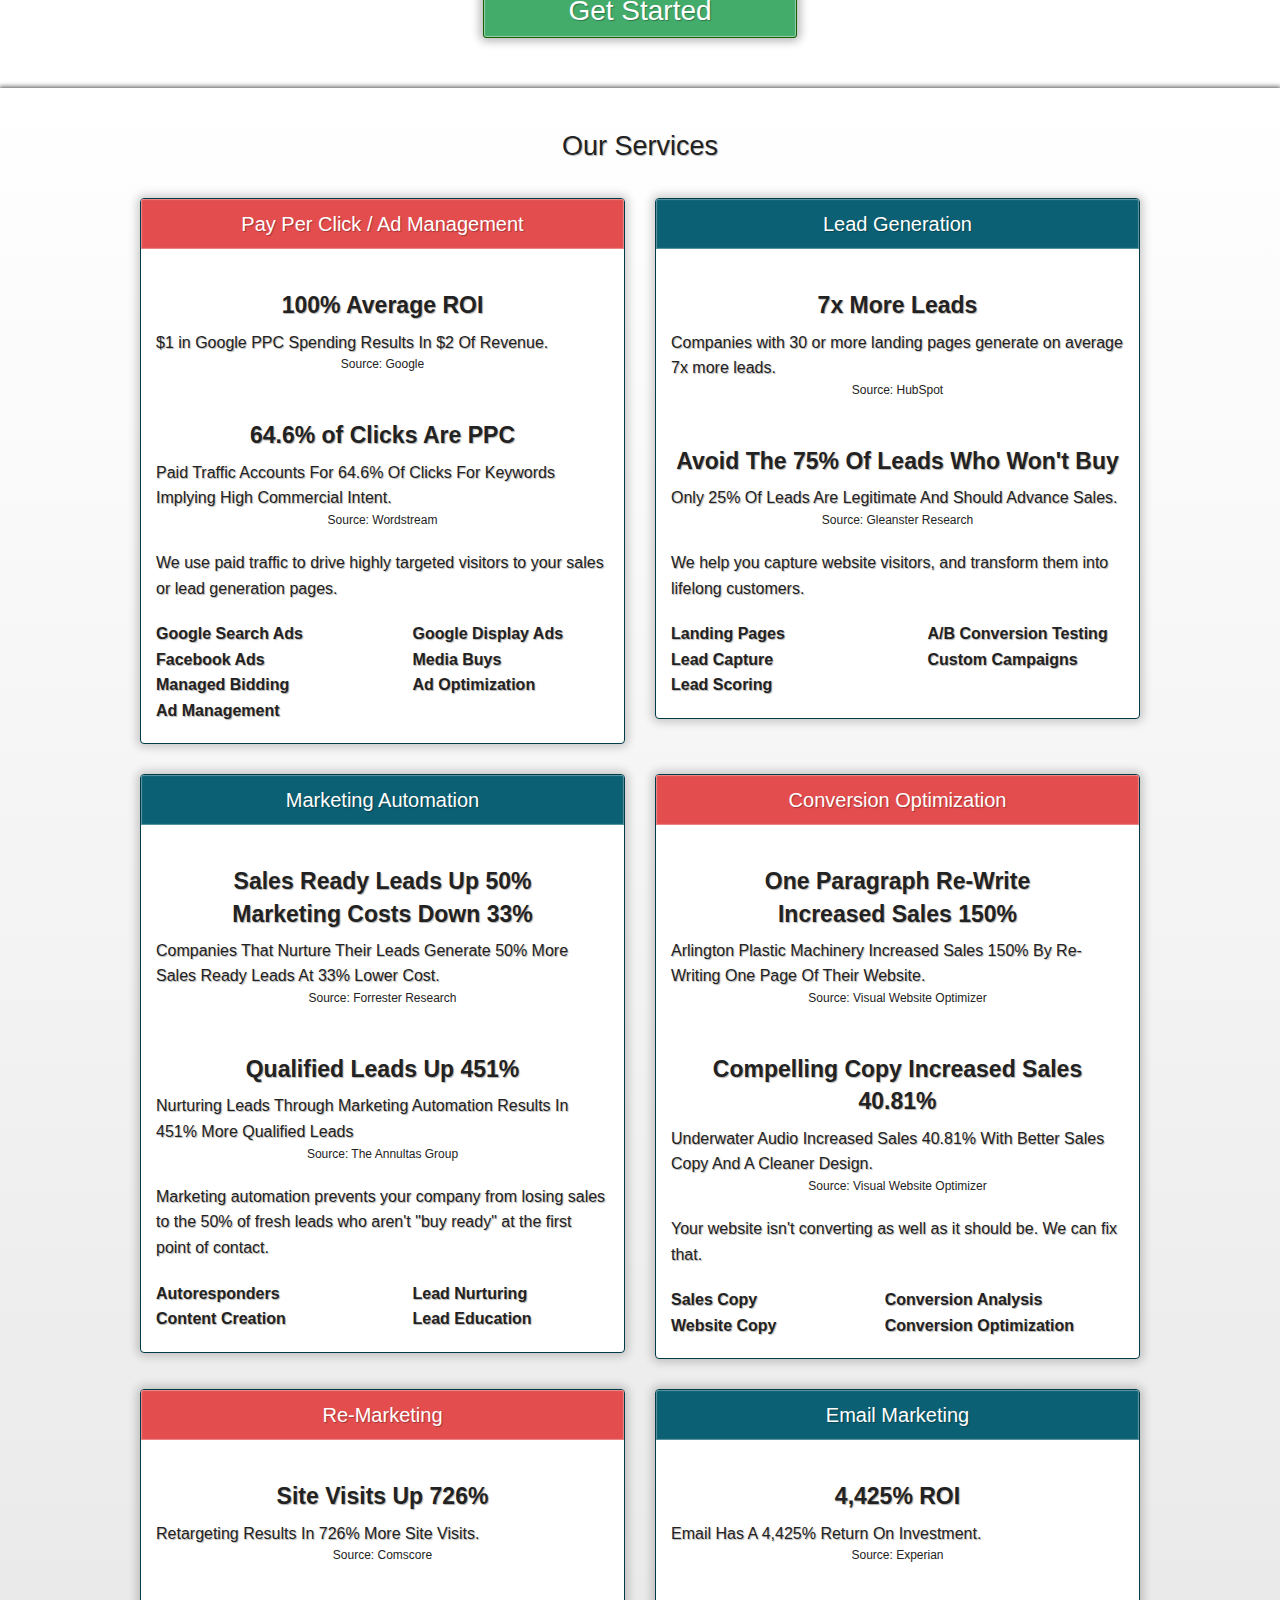
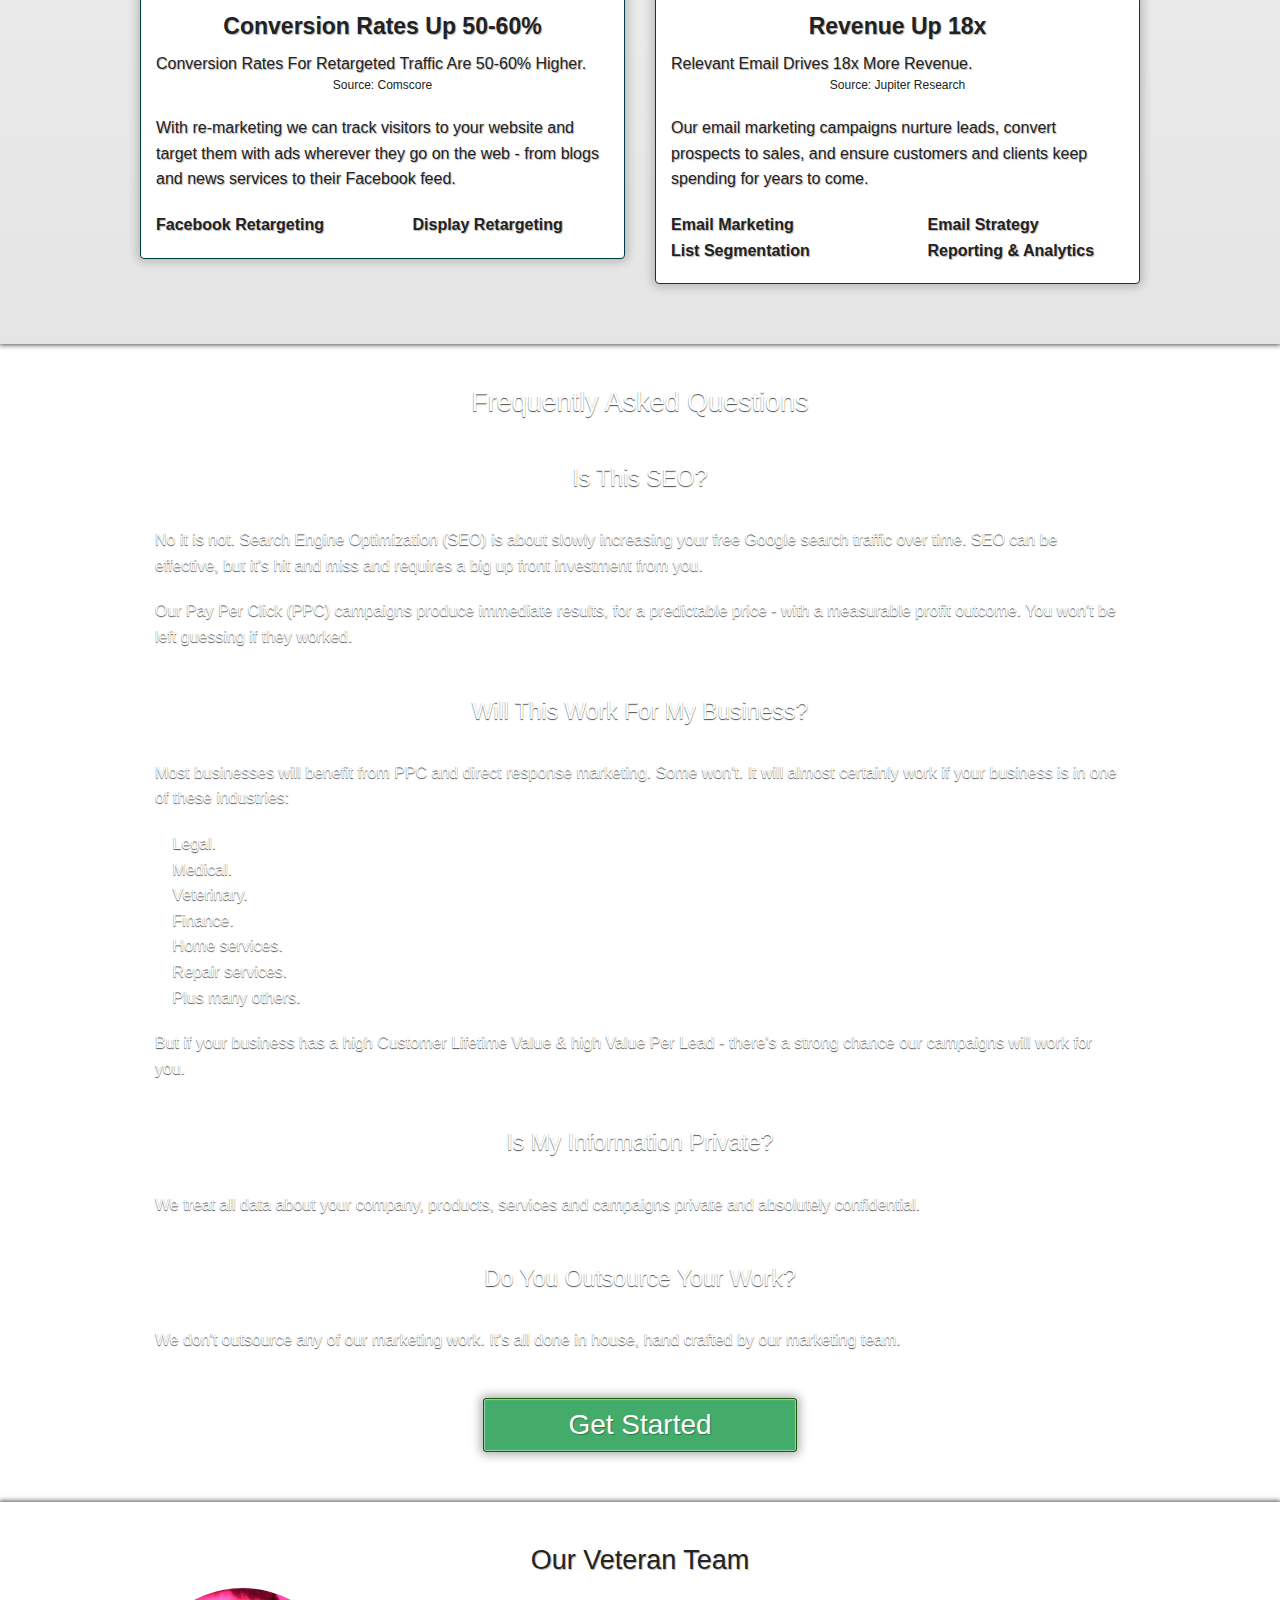
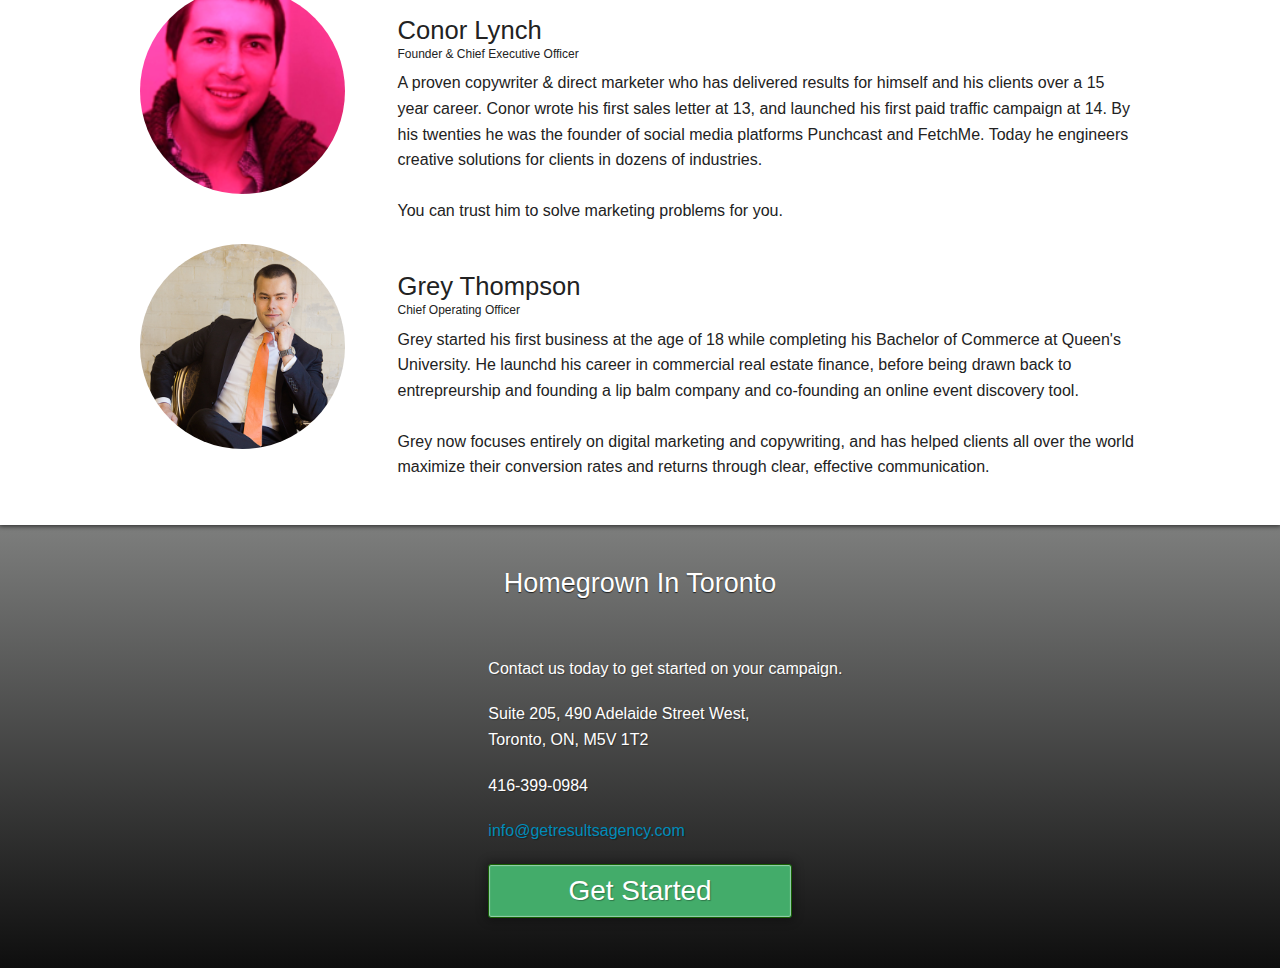
==== commit ca4eb026: "Styling Changes #3" ====
--- a/index.html
+++ b/index.html
@@ -18,7 +18,9 @@
 
   <!-- Header Start -->
   <header id="header-bg">
-
+    <div class="gsnav">
+
+    </div>
     <div class="row">
       <div class="row">
         <div class="medium-9 medium-centered columns">
--- a/css/app.css
+++ b/css/app.css
@@ -1,13 +1,14 @@
 /* Backgrounds
 ============================== */
 #header-bg {
-    background-image: url("../img/bg/bg7.jpg");
+    background-image: url("../img/bg/bg12.jpg");
     background-position: center;
     background-attachment: fixed;
     background-repeat: no-repeat;
     background-size: cover;
 }
 #in-front-bg {
+  position: relative;
   background: #ffffff; /* Old browsers */
   background: -moz-linear-gradient(top, #ffffff 0%, #e5e5e5 100%); /* FF3.6+ */
   background: -webkit-gradient(linear, left top, left bottom, color-stop(0%,#ffffff), color-stop(100%,#e5e5e5)); /* Chrome,Safari4+ */
@@ -16,10 +17,20 @@
   background: -ms-linear-gradient(top, #ffffff 0%,#e5e5e5 100%); /* IE10+ */
   background: linear-gradient(to bottom, #ffffff 0%,#e5e5e5 100%); /* W3C */
   filter: progid:DXImageTransform.Microsoft.gradient( startColorstr='#ffffff', endColorstr='#e5e5e5',GradientType=0 ); /* IE6-9 */
+  -webkit-box-shadow: 0px 0px 5px 0px rgba(0, 0, 0, 0.7);
+  -moz-box-shadow: 0px 0px 5px 0px rgba(0, 0, 0, 0.7);
+  box-shadow: 0px 0px 5px 0px rgba(0, 0, 0, 0.7);
+  z-index: 500;
 }
 #impact {
   /* white bg */
+  position: relative;
+  background: #ffffff;
   padding-bottom: 0px;
+  -webkit-box-shadow: 0px 0px 5px 1px rgba(0, 0, 0, 0.7);
+  -moz-box-shadow: 0px 0px 5px 1px rgba(0, 0, 0, 0.7);
+  box-shadow: 0px 0px 5px 1px rgba(0, 0, 0, 0.7); 
+  z-index: 250;
 }
 #winners-losers {
   background-image: url("../img/bg/bg5.jpg");
@@ -31,9 +42,16 @@
 }
 #scale-up {
   /* white bg */
+  position: relative;
+  z-index: 500;
+  -webkit-box-shadow: 0px 0px 5px 1px rgba(0, 0, 0, 0.7);
+  -moz-box-shadow: 0px 0px 5px 1px rgba(0, 0, 0, 0.7);
+  box-shadow: 0px 0px 5px 1px rgba(0, 0, 0, 0.7);    
   padding-bottom: 25px;
 }
 #case-study {
+  position: relative;
+  z-index: 250;  
   background-image: url("../img/bg/bg8.jpg");
   background-position: center;
   background-attachment: fixed;
@@ -41,6 +59,8 @@
   background-size: cover;
 }
 #our-services {
+  position: relative;
+  z-index: 500;  
   background: #ffffff; /* Old browsers */
   background: -moz-linear-gradient(top, #ffffff 0%, #e5e5e5 100%); /* FF3.6+ */
   background: -webkit-gradient(linear, left top, left bottom, color-stop(0%,#ffffff), color-stop(100%,#e5e5e5)); /* Chrome,Safari4+ */
@@ -49,6 +69,9 @@
   background: -ms-linear-gradient(top, #ffffff 0%,#e5e5e5 100%); /* IE10+ */
   background: linear-gradient(to bottom, #ffffff 0%,#e5e5e5 100%); /* W3C */
   filter: progid:DXImageTransform.Microsoft.gradient( startColorstr='#ffffff', endColorstr='#e5e5e5',GradientType=0 ); /* IE6-9 */
+  -webkit-box-shadow: 0px 0px 5px 1px rgba(0, 0, 0, 0.7);
+  -moz-box-shadow: 0px 0px 5px 1px rgba(0, 0, 0, 0.7);
+  box-shadow: 0px 0px 5px 1px rgba(0, 0, 0, 0.7);    
 }
 #faq {
   background-image: url("../img/bg/bg11.jpg");
@@ -59,7 +82,12 @@
 }
 #our-team {
   /* white bg */
+  position: relative;
+  z-index: 500;    
   padding-bottom: 25px;
+  -webkit-box-shadow: 0px 0px 5px 1px rgba(0, 0, 0, 0.7);
+  -moz-box-shadow: 0px 0px 5px 1px rgba(0, 0, 0, 0.7);
+  box-shadow: 0px 0px 5px 1px rgba(0, 0, 0, 0.7);      
 }
 #contact {
   background: #7d7e7d; /* Old browsers */
@@ -94,18 +122,20 @@
   padding: 50px 0 50px 0;
 }
 #gs-button {
+  border: 1px solid #185f05;
   font-size: 1.75rem;
   font-weight: 200;
   padding-top: 10px;
   padding-bottom: 10px;
   text-shadow: 1px 1px 1px rgba(0,0,0,0.3);
-  -webkit-box-shadow: 0px 0px 10px 3px rgba(0,0,0,0.5), 0px 0px 1px 1px rgba(255,255,255,0.35) inset;
-  -moz-box-shadow: 0px 0px 10px 3px rgba(0,0,0,0.5), 0px 0px 1px 1px rgba(255,255,255,0.35) inset;
-  box-shadow: 0px 0px 10px 3px rgba(0,0,0,0.5), 0px 0px 1px 1px rgba(255,255,255,0.35) inset;
+  -webkit-box-shadow: 0px 0px 10px 3px rgba(0,0,0,0.3), 0px 0px 1px 1px rgba(255,255,255,0.45) inset;
+  -moz-box-shadow: 0px 0px 10px 3px rgba(0,0,0,0.3), 0px 0px 1px 1px rgba(255,255,255,0.45) inset;
+  box-shadow: 0px 0px 10px 3px rgba(0,0,0,0.3), 0px 0px 1px 1px rgba(255,255,255,0.45) inset;
 }
 .pre-head-copy {
   font-size: 1.4rem;
   font-weight: 400;
+  margin-top: 50px;
   margin-bottom: 50px;
   text-shadow: 1px 1px 1px rgba(0,0,0,0.3);
 
@@ -116,6 +146,7 @@
 }
 .white-copy {
   color: white;
+  text-shadow: 0px 1px 1px rgba(0, 0, 0, 0.7);
 }
 .no-bot-margin {
   margin-bottom: 0;
@@ -300,6 +331,20 @@
   padding: 0px;
   margin: 0px;
 }
+.gsnav {
+  position: absolute;
+  margin-top: 0px;
+  padding: 0px;
+  height: 100%;
+  width: 100%;
+  top: 0px;
+  left: 0px;
+  background: #ffffff;
+  height: 30px;
+  -webkit-box-shadow: 0px 0px 5px 1px rgba(0, 0, 0, 0.7);
+  -moz-box-shadow: 0px 0px 5px 1px rgba(0, 0, 0, 0.7);
+  box-shadow: 0px 0px 5px 1px rgba(0, 0, 0, 0.7);     
+}
 /* Icons
 ============================== */
 
